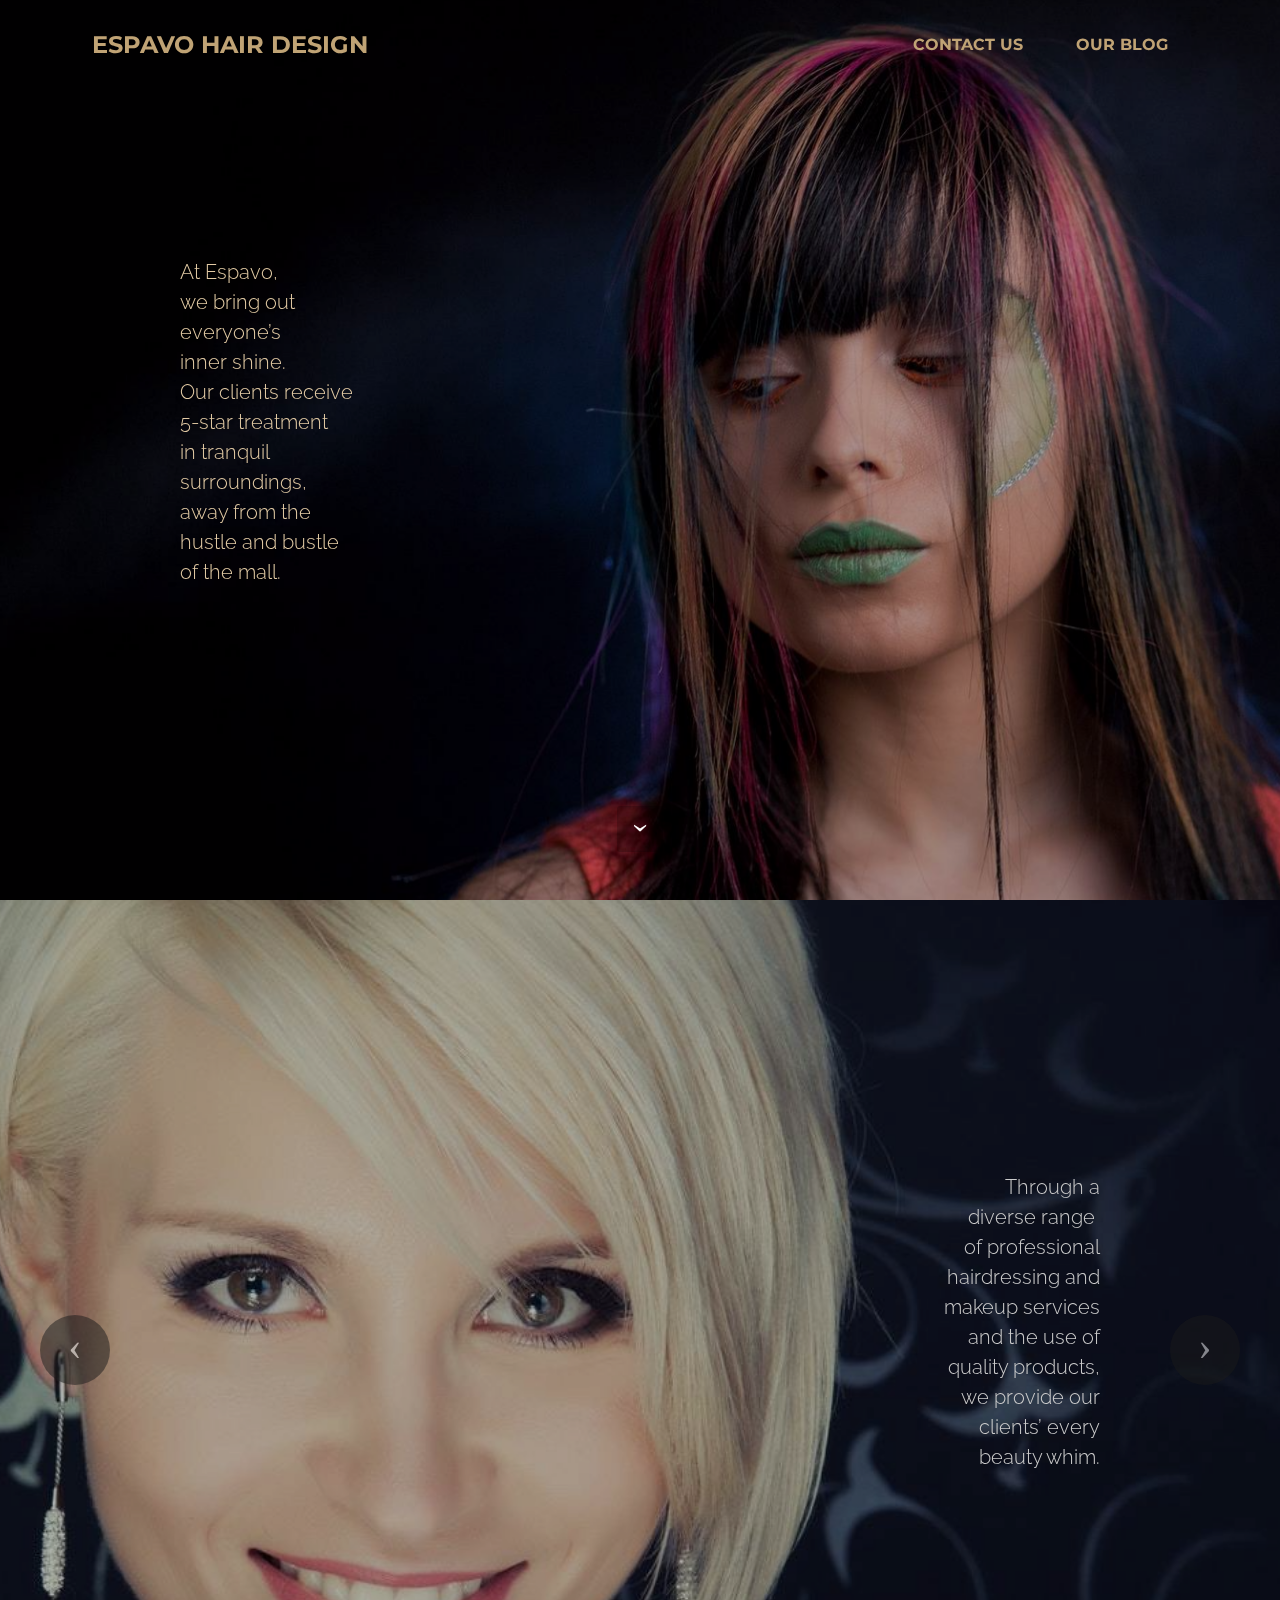
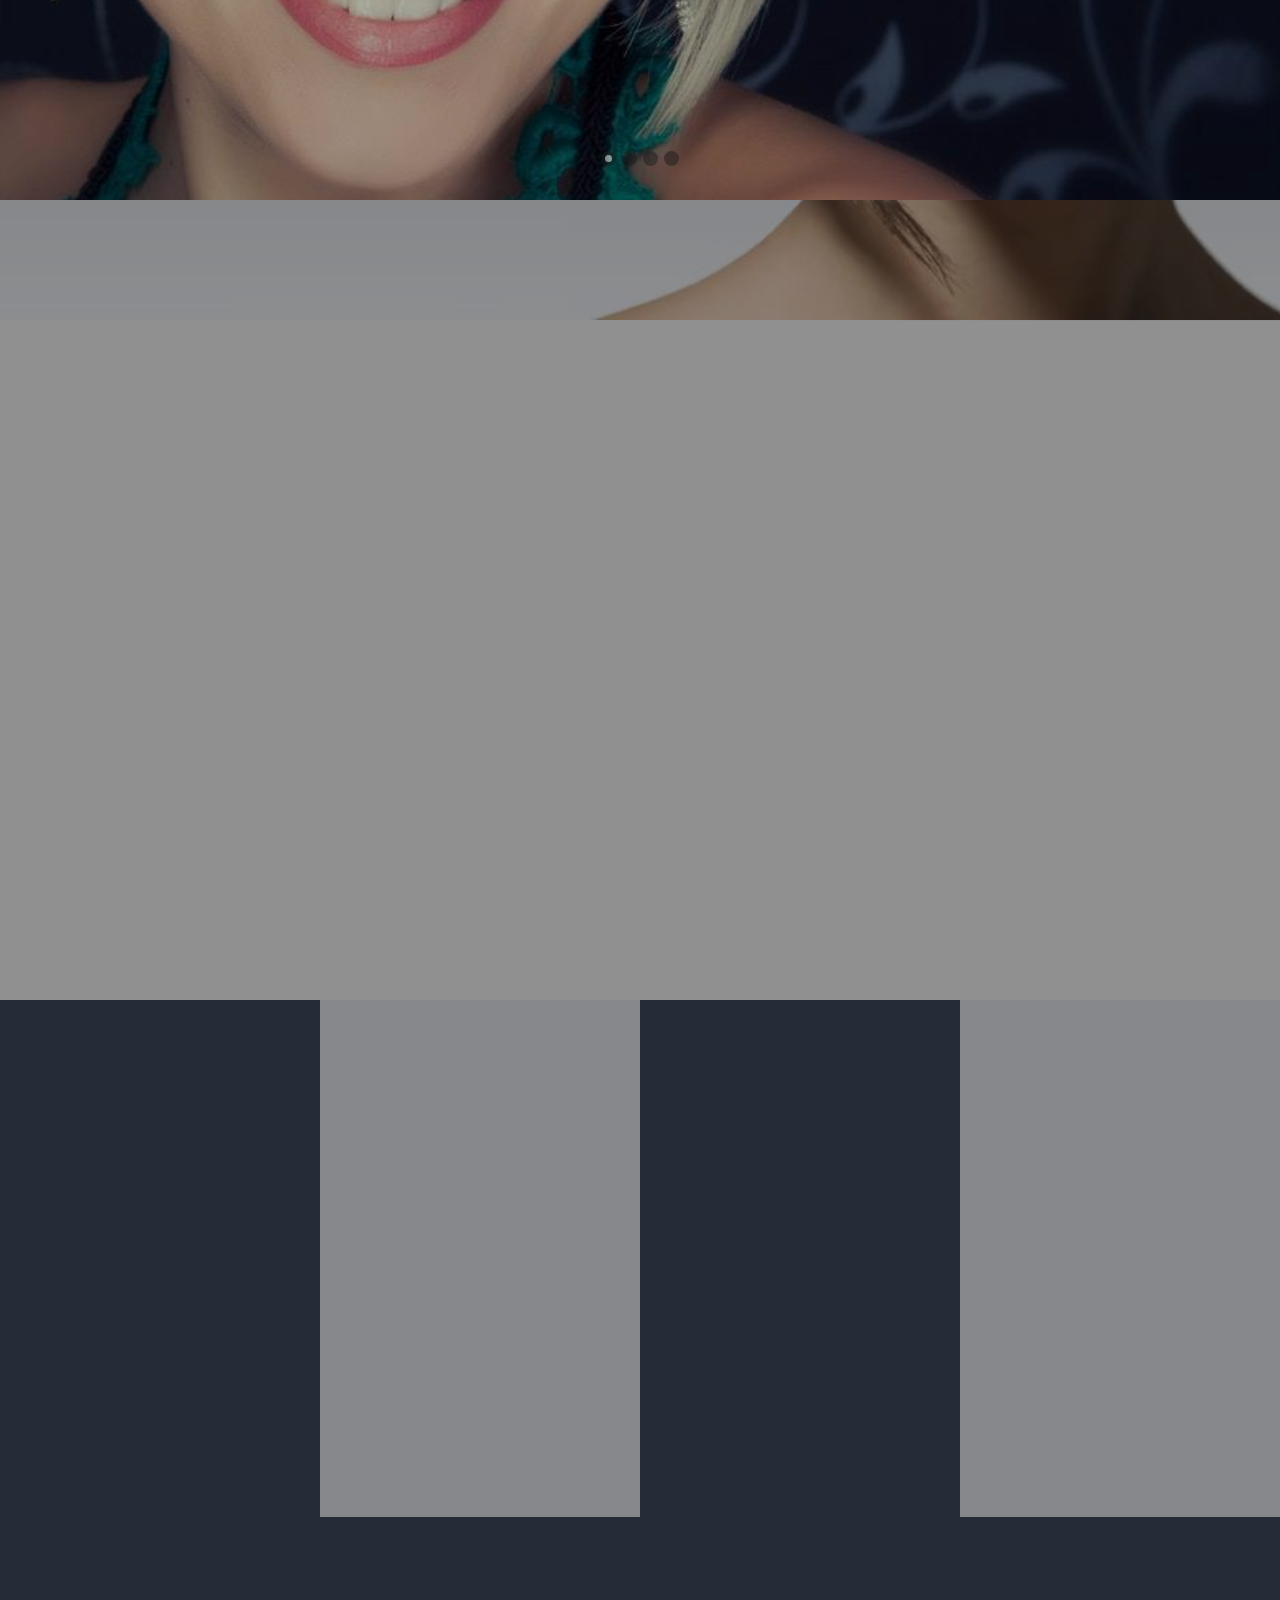
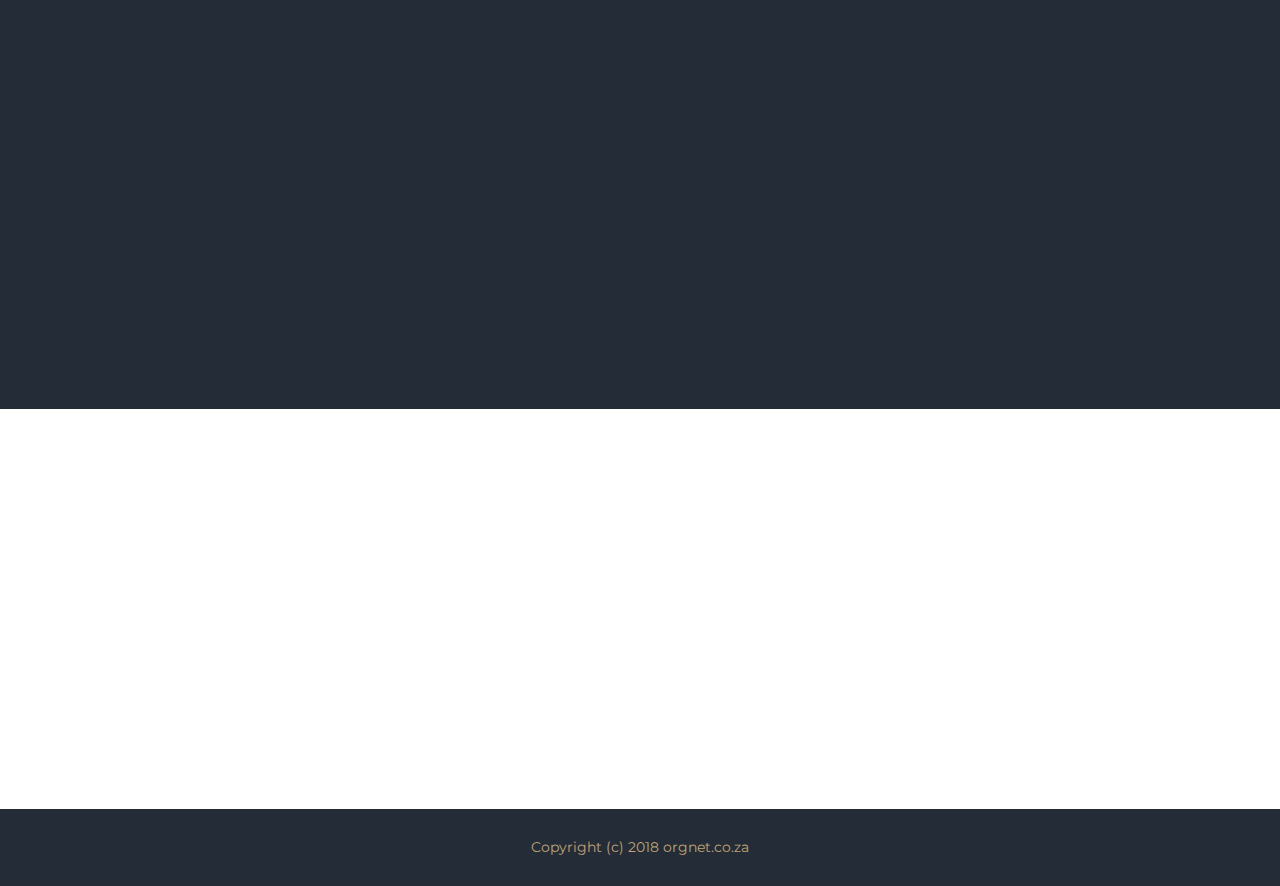
==== index.html @ f6b95475 "create github pages" ====
<!DOCTYPE html>
<html >
<head>
  <!-- Site made with Mobirise Website Builder v4.6.2, https://mobirise.com -->
  <meta charset="UTF-8">
  <meta http-equiv="X-UA-Compatible" content="IE=edge">
  <meta name="generator" content="Mobirise v4.6.2, mobirise.com">
  <meta name="viewport" content="width=device-width, initial-scale=1, minimum-scale=1">
  <link rel="shortcut icon" href="assets/images/espavo-flower-249x128.jpg" type="image/x-icon">
  <meta name="description" content="">
  <title>Espavo</title>
  <link rel="stylesheet" href="assets/et-line-font-plugin/style.css">
  <link rel="stylesheet" href="https://fonts.googleapis.com/css?family=Montserrat:400,700">
  <link rel="stylesheet" href="https://fonts.googleapis.com/css?family=Raleway:100,100i,200,200i,300,300i,400,400i,500,500i,600,600i,700,700i,800,800i,900,900i">
  <link rel="stylesheet" href="https://fonts.googleapis.com/css?family=Lora:400,700,400italic,700italic&subset=latin">
  <link rel="stylesheet" href="assets/bootstrap-material-design-font/css/material.css">
  <link rel="stylesheet" href="assets/tether/tether.min.css">
  <link rel="stylesheet" href="assets/soundcloud-plugin/style.css">
  <link rel="stylesheet" href="assets/bootstrap/css/bootstrap.min.css">
  <link rel="stylesheet" href="assets/animate.css/animate.min.css">
  <link rel="stylesheet" href="assets/dropdown/css/style.css">
  <link rel="stylesheet" href="assets/socicon/css/styles.css">
  <link rel="stylesheet" href="assets/theme/css/style.css">
  <link rel="stylesheet" href="assets/mobirise/css/mbr-additional.css" type="text/css">
  
  
  
</head>
<body>
  <section id="menu-1" data-rv-view="175">

    <nav class="navbar navbar-dropdown transparent navbar-fixed-top bg-color">
        <div class="container">

            <div class="mbr-table">
                <div class="mbr-table-cell">

                    <div class="navbar-brand">
                        
                        <a class="navbar-caption text-primary" href="https://mobirise.com">&nbsp;ESPAVO HAIR DESIGN</a>
                    </div>

                </div>
                <div class="mbr-table-cell">

                    <button class="navbar-toggler pull-xs-right hidden-md-up" type="button" data-toggle="collapse" data-target="#exCollapsingNavbar">
                        <div class="hamburger-icon"></div>
                    </button>

                    <ul class="nav-dropdown collapse pull-xs-right nav navbar-nav navbar-toggleable-sm" id="exCollapsingNavbar"><li class="nav-item"><a class="nav-link link" href="index.html#features7-d">CONTACT US</a></li><li class="nav-item"><a class="nav-link link" href="index.html#features7-d">OUR BLOG</a></li></ul>
                    <button hidden="" class="navbar-toggler navbar-close" type="button" data-toggle="collapse" data-target="#exCollapsingNavbar">
                        <div class="close-icon"></div>
                    </button>

                </div>
            </div>

        </div>
    </nav>

</section>

<section class="engine"><a href="https://mobirise.ws/h">make free website</a></section><section class="mbr-section mbr-section-hero mbr-section-full mbr-section-with-arrow mbr-parallax-background mbr-after-navbar" id="header1-2" data-rv-view="177" style="background-image: url(assets/images/color-2867144-1924-1920x1280.jpg);">

    <div class="mbr-overlay" style="opacity: 0.3; background-color: rgb(0, 0, 0);"></div>

    <div class="mbr-table-cell">

        <div class="container">
            <div class="row">
                <div class="mbr-section col-md-10 col-md-offset-1 text-xs-center">

                    
                    <p class="mbr-section-lead lead"><br>At Espavo, <br>we bring out <br>everyone’s <br>inner shine. <br>Our clients receive <br>5-star treatment <br>in tranquil <br>surroundings, <br>away from the <br>hustle and bustle <br>of the mall.<br><br></p>
                    
                </div>
            </div>
        </div>
    </div>

    <div class="mbr-arrow mbr-arrow-floating" aria-hidden="true"><a href="#slider3-3"><i class="mbr-arrow-icon"></i></a></div>

</section>

<section class="mbr-slider mbr-section mbr-section__container carousel slide mbr-section-nopadding" data-ride="carousel" data-keyboard="false" data-wrap="true" data-pause="false" data-interval="5000" id="slider3-3" data-rv-view="180">
    <div>
        <div>
            <div>
                <ol class="carousel-indicators">
                    <li data-app-prevent-settings="" data-target="#slider3-3" class="active" data-slide-to="0"></li><li data-app-prevent-settings="" data-target="#slider3-3" data-slide-to="1"></li><li data-app-prevent-settings="" data-target="#slider3-3" data-slide-to="2"></li><li data-app-prevent-settings="" data-target="#slider3-3" data-slide-to="3"></li>
                </ol>
                <div class="carousel-inner" role="listbox">
                    <div class="mbr-section mbr-section-hero carousel-item dark center mbr-section-full active" data-bg-video-slide="false" style="background-image: url(assets/images/pexels-photo-301291-1280x720.jpg);">
                        <div class="mbr-table-cell">
                            <div class="mbr-overlay" style="opacity: 0.3; background-color: rgb(0, 0, 0);"></div>
                            <div class="container-slide container">
                                
                                <div class="row">
                                    <div class="col-md-8 col-md-offset-3 text-xs-right">
                                        
                                        <p class="mbr-section-lead lead">Through a <br>diverse range&nbsp;<br>of professional<br> hairdressing and <br>makeup services <br>and the use of <br>quality products, <br>we provide our <br>clients’ every <br>beauty whim.</p>

                                        
                                    </div>
                                </div>
                            </div>
                        </div>
                    </div><div class="mbr-section mbr-section-hero carousel-item dark center mbr-section-full" data-bg-video-slide="false" style="background-image: url(assets/images/hair-2885839-1920-1920x1280.jpg);">
                        <div class="mbr-table-cell">
                            <div class="mbr-overlay" style="opacity: 0.3;"></div>
                            <div class="container-slide container">
                                
                                <div class="row">
                                    <div class="col-md-8 col-md-offset-1">
                                        
                                        

                                        
                                    </div>
                                </div>
                            </div>
                        </div>
                    </div><div class="mbr-section mbr-section-hero carousel-item dark center mbr-section-full" data-bg-video-slide="false" style="background-image: url(assets/images/pexels-photo-459947-1280x853.jpg);">
                        <div class="mbr-table-cell">
                            <div class="mbr-overlay" style="opacity: 0.3;"></div>
                            <div class="container-slide container">
                                
                                <div class="row">
                                    <div class="col-md-8 col-md-offset-1">
                                        
                                        

                                        
                                    </div>
                                </div>
                            </div>
                        </div>
                    </div><div class="mbr-section mbr-section-hero carousel-item dark center mbr-section-full" data-bg-video-slide="false" style="background-image: url(assets/images/pexels-photo-397219-1280x853.jpg);">
                        <div class="mbr-table-cell">
                            <div class="mbr-overlay" style="opacity: 0.2;"></div>
                            <div class="container-slide container">
                                
                                <div class="row">
                                    <div class="col-md-8 col-md-offset-1">
                                        
                                        

                                        
                                    </div>
                                </div>
                            </div>
                        </div>
                    </div>
                </div>

                <a data-app-prevent-settings="" class="left carousel-control" role="button" data-slide="prev" href="#slider3-3">
                    <span class="icon-prev" aria-hidden="true"></span>
                    <span class="sr-only">Previous</span>
                </a>
                <a data-app-prevent-settings="" class="right carousel-control" role="button" data-slide="next" href="#slider3-3">
                    <span class="icon-next" aria-hidden="true"></span>
                    <span class="sr-only">Next</span>
                </a>
            </div>
        </div>
    </div>
</section>

<section class="mbr-section mbr-parallax-background" id="testimonials3-5" data-rv-view="195" style="background-image: url(assets/images/espavo-banner-1400x600.jpg); padding-top: 40px; padding-bottom: 40px;">

    <div class="mbr-overlay" style="opacity: 0.5; background-color: rgb(34, 34, 34);">
    </div>

        <div class="mbr-section mbr-section__container mbr-section__container--middle">
            <div class="container">
                <div class="row">
                    <div class="col-xs-12 text-xs-center">
                        <h3 class="mbr-section-title display-2">WHAT OUR CLIENTS SAY ABOUT US</h3>
                        
                    </div>
                </div>
            </div>
        </div>


    <div class="mbr-testimonials mbr-section mbr-section-nopadding">
        <div class="container">
            <div class="row">

                <div class="col-xs-12 col-lg-4">

                    <div class="mbr-testimonial card">
                        <div class="card-block"><p>“Imagine sitting outside in a lush garden setting while having your colour done and sipping on a delicious cappuccino... That's what real pampering feels like at Espavo Hair Design. It's almost an added bonus that you leave there feeling like a movie star too! After being in the beautiful, tranquil salon for only 5 minutes I was already looking forward to my next visit. Wishing the talented Espavo team much happiness and continued success in their new home.”</p></div>
                        <div class="mbr-author card-footer">
                            
                            <div class="mbr-author-name">Vivienne Bezuidenhout</div>
                            
                        </div>
                    </div>
                </div><div class="col-xs-12 col-lg-4">

                    <div class="mbr-testimonial card">
                        <div class="card-block"><p>“Honestly the best experience I've ever had. No other hair dressers or salon can compare to the pure luxury, professionalism and friendliness of Espavo. Martin is simply a cut above the rest. You have to experience it for yourself to understand and believe me. From the moment you walk in till you leave, from the personal care, to professional advice and drinks and snacks and not to mention the absolutely stunning setting and garden. My child even felt at home. Thank you to all the staff and Martin for my experience and making me feel gorgeous.”</p></div>
                        <div class="mbr-author card-footer">
                            
                            <div class="mbr-author-name">Jeanie e Hertz&nbsp;</div>
                            
                        </div>
                    </div>
                </div><div class="col-xs-12 col-lg-4">

                    <div class="mbr-testimonial card">
                        <div class="card-block"><p>“OMG!!!!! What an awesome experience! Not only did I get an awesome hair makeover but the wonderful cleansing treatment area is just so amazing! The soft music, the wonderful head and neck massage, the serenity of the circular space...Espavo, really outdid themselves!”</p></div>
                        <div class="mbr-author card-footer">
                            
                            <div class="mbr-author-name">Angela Alcamo Marshall</div>
                            
                        </div>
                    </div>
                </div>

            </div>

        </div>

    </div>

</section>

<section class="mbr-cards mbr-section mbr-section-nopadding" id="features1-s" data-rv-view="214" style="background-color: rgb(135, 136, 139);">

        

    <div class="mbr-cards-row row striped">

        <div class="mbr-cards-col col-xs-12 col-lg-3" style="padding-top: 80px; padding-bottom: 80px;">
            <div class="container">
                <div class="card cart-block">
                    <div class="card-img"><img src="assets/images/no-contact-256x258.png" class="card-img-top"></div>
                    <div class="card-block">
                        
                        <h5 class="card-subtitle"><strong>Martin</strong></h5>
                        
                        <div class="card-btn"><a href="https://app.acuityscheduling.com/schedule.php?owner=15064451&calendarID=1869185" class="btn btn-primary" target="_blank">BOOK NOW</a> </div>
                    </div>
                </div>
            </div>
        </div>
        <div class="mbr-cards-col col-xs-12 col-lg-3" style="padding-top: 80px; padding-bottom: 80px;">
            <div class="container">
                <div class="card cart-block">
                    <div class="card-img"><img src="assets/images/no-contact-256x258.png" class="card-img-top"></div>
                    <div class="card-block">
                        
                        <h5 class="card-subtitle"><strong>Verna</strong></h5>
                        
                        <div class="card-btn"><a href="https://app.acuityscheduling.com/schedule.php?owner=15064451&calendarID=1883331" class="btn btn-black" target="_blank">BOOK NOW</a></div>
                    </div>
                </div>
            </div>
        </div>
        <div class="mbr-cards-col col-xs-12 col-lg-3" style="padding-top: 80px; padding-bottom: 80px;">
            <div class="container">
                <div class="card cart-block">
                    <div class="card-img"><img src="assets/images/no-contact-256x258.png" class="card-img-top"></div>
                    <div class="card-block">
                        
                        <h5 class="card-subtitle"><strong>Lisa</strong></h5>
                        
                        <div class="card-btn"><a href="https://mobirise.com" class="btn btn-primary">BOOK NOW</a></div>
                    </div>
                </div>
            </div>
        </div>
        <div class="mbr-cards-col col-xs-12 col-lg-3" style="padding-top: 80px; padding-bottom: 80px;">
            <div class="container">
                <div class="card cart-block">
                    <div class="card-img"><img src="assets/images/no-contact-256x258.png" class="card-img-top"></div>
                    <div class="card-block">
                        
                        <h5 class="card-subtitle"><strong>Rene</strong></h5>
                        
                        <div class="card-btn"><a href="https://mobirise.com" class="btn btn-black">BOOK NOW</a></div>
                    </div>
                </div>
            </div>
        </div>
        
        
    </div>
</section>

<section class="mbr-section mbr-section-md-padding" id="social-buttons3-4" data-rv-view="205" style="background-color: rgb(36, 45, 55); padding-top: 60px; padding-bottom: 30px;">
    
    <div class="container">
        <div class="row">
            <div class="col-md-8 col-md-offset-2 text-xs-center">
                <h3 class="mbr-section-title display-2">SHARE OUR PAGE ON SOCIAL MEDIA</h3>
                <div>

                  <div class="mbr-social-likes" data-counters="false">
                    <span class="btn btn-social facebook" title="Share link on Facebook">
                        <i class="socicon socicon-facebook"></i>
                    </span>
                    <span class="btn btn-social twitter" title="Share link on Twitter">
                        <i class="socicon socicon-twitter"></i>
                    </span>
                    <span class="btn btn-social plusone" title="Share link on Google+">
                        <i class="socicon socicon-googleplus"></i>
                    </span>
                    
                    
                  </div>

                </div>
            </div>
        </div>
    </div>
</section>

<section class="mbr-cards mbr-section mbr-section-nopadding" id="features7-d" data-rv-view="207" style="background-color: rgb(36, 45, 55);">

    

    <div class="mbr-cards-row row">
        <div class="mbr-cards-col col-xs-12 col-lg-3" style="padding-top: 40px; padding-bottom: 80px;">
            <div class="container">
                <div class="card cart-block">
                    <div class="card-img iconbox"><span class="etl-icon icon-map mbr-iconfont mbr-iconfont-features7" style="color: rgb(255, 255, 255);"></span></div>
                    <div class="card-block">
                        
                        
                        <p class="card-text"><a href="https://goo.gl/maps/ZDWsp2e6khM2" class="text-primary">128 Hole-In-One Ave</a>, Ruimsig, Roodepoort, 1724</p>
                        
                    </div>
                </div>
            </div>
        </div>
        <div class="mbr-cards-col col-xs-12 col-lg-3" style="padding-top: 40px; padding-bottom: 80px;">
            <div class="container">
                <div class="card cart-block">
                    <div class="card-img iconbox"><span class="etl-icon icon-envelope mbr-iconfont mbr-iconfont-features7" style="color: rgb(255, 255, 255);"></span></div>
                    <div class="card-block">
                        
                        
                        <p class="card-text">Email: <a href="mailto:info@espavohairdesign.com" class="text-primary">info@espavohairdesign.com</a>
<br></p>
                        
                    </div>
                </div>
          </div>
        </div>
        <div class="mbr-cards-col col-xs-12 col-lg-3" style="padding-top: 40px; padding-bottom: 80px;">
            <div class="container">
                <div class="card cart-block">
                    <div class="card-img iconbox"><span class="etl-icon icon-phone mbr-iconfont mbr-iconfont-features7" style="color: rgb(255, 255, 255);"></span></div>
                    <div class="card-block">
                        
                        
                        <p class="card-text">Call:&nbsp;<a href="tel:+2710 597 6689" class="text-primary">010 597 6689</a></p>
                        
                    </div>
                </div>
            </div>
        </div>
        <div class="mbr-cards-col col-xs-12 col-lg-3" style="padding-top: 40px; padding-bottom: 80px;">
            <div class="container">
                <div class="card cart-block">
                    <div class="card-img iconbox"><span class="etl-icon icon-global mbr-iconfont mbr-iconfont-features7" style="color: rgb(255, 255, 255);"></span></div>
                    <div class="card-block">
                        
                        
                        <p class="card-text">Social:&nbsp;<a href="https://www.facebook.com/pg/EspavoHairDesign/" class="text-primary">Facebook</a></p>
                        
                    </div>
                </div>
            </div>
        </div>
        
        
    </div>
</section>

<section class="mbr-section mbr-section-nopadding" id="map1-7" data-rv-view="210">
    <div class="mbr-map"><iframe frameborder="0" style="border:0" src="https://www.google.com/maps/embed/v1/place?key=AIzaSyA0Dx_boXQiwvdz8sJHoYeZNVTdoWONYkU&amp;q=place_id:ChIJMRgI9pKelR4RMrJ093GCJ_g" allowfullscreen=""></iframe></div>
</section>

<footer class="mbr-small-footer mbr-section mbr-section-nopadding" id="footer1-9" data-rv-view="212" style="background-color: rgb(36, 45, 55); padding-top: 1.75rem; padding-bottom: 1.75rem;">
    
    <div class="container text-xs-center">
        <p>Copyright (c) 2018 orgnet.co.za</p>
    </div>
</footer>


  <script src="assets/web/assets/jquery/jquery.min.js"></script>
  <script src="assets/tether/tether.min.js"></script>
  <script src="assets/bootstrap/js/bootstrap.min.js"></script>
  <script src="assets/dropdown/js/script.min.js"></script>
  <script src="assets/touch-swipe/jquery.touch-swipe.min.js"></script>
  <script src="assets/smooth-scroll/smooth-scroll.js"></script>
  <script src="assets/viewport-checker/jquery.viewportchecker.js"></script>
  <script src="assets/jarallax/jarallax.js"></script>
  <script src="assets/bootstrap-carousel-swipe/bootstrap-carousel-swipe.js"></script>
  <script src="assets/social-likes/social-likes.js"></script>
  <script src="assets/theme/js/script.js"></script>
  
  <!-- Calendly badge widget begin -->
<link href="https://assets.calendly.com/assets/external/widget.css" rel="stylesheet">
<script src="https://assets.calendly.com/assets/external/widget.js" type="text/javascript"></script>
<script type="text/javascript">Calendly.initBadgeWidget({url: 'https://calendly.com/espavo_01', text: 'BOOK ONLINE', color: '#ffffff', });</script>
<!-- Calendly badge widget end -->
  <input name="animation" type="hidden">
   <div id="scrollToTop" class="scrollToTop mbr-arrow-up"><a style="text-align: center;"><i class="mbr-arrow-up-icon"></i></a></div>
  </body>
</html>
---- assets/et-line-font-plugin/style.css ----
@font-face {
	font-family: 'et-line';
	src:url('fonts/et-line.eot');
	src:url('fonts/et-line.eot?#iefix') format('embedded-opentype'),
		url('fonts/et-line.woff') format('woff'),
		url('fonts/et-line.ttf') format('truetype'),
		url('fonts/et-line.svg#et-line') format('svg');
	font-weight: normal;
	font-style: normal;
}

/* Use the following CSS code if you want to use data attributes for inserting your icons */
.etl-icon, [data-icon]:before {
	font-family: 'et-line';
	content: attr(data-icon);
	speak: none;
	font-weight: normal;
	font-variant: normal;
	text-transform: none;
	line-height: 1;
	-webkit-font-smoothing: antialiased;
	-moz-osx-font-smoothing: grayscale;
	display:inline-block;
}

/* Use the following CSS code if you want to have a class per icon */
/*
Instead of a list of all class selectors,
you can use the generic selector below, but it's slower:
[class*="icon-"] {
*/
.icon-mobile, .icon-laptop, .icon-desktop, .icon-tablet, .icon-phone, .icon-document, .icon-documents, .icon-search, .icon-clipboard, .icon-newspaper, .icon-notebook, .icon-book-open, .icon-browser, .icon-calendar, .icon-presentation, .icon-picture, .icon-pictures, .icon-video, .icon-camera, .icon-printer, .icon-toolbox, .icon-briefcase, .icon-wallet, .icon-gift, .icon-bargraph, .icon-grid, .icon-expand, .icon-focus, .icon-edit, .icon-adjustments, .icon-ribbon, .icon-hourglass, .icon-lock, .icon-megaphone, .icon-shield, .icon-trophy, .icon-flag, .icon-map, .icon-puzzle, .icon-basket, .icon-envelope, .icon-streetsign, .icon-telescope, .icon-gears, .icon-key, .icon-paperclip, .icon-attachment, .icon-pricetags, .icon-lightbulb, .icon-layers, .icon-pencil, .icon-tools, .icon-tools-2, .icon-scissors, .icon-paintbrush, .icon-magnifying-glass, .icon-circle-compass, .icon-linegraph, .icon-mic, .icon-strategy, .icon-beaker, .icon-caution, .icon-recycle, .icon-anchor, .icon-profile-male, .icon-profile-female, .icon-bike, .icon-wine, .icon-hotairballoon, .icon-globe, .icon-genius, .icon-map-pin, .icon-dial, .icon-chat, .icon-heart, .icon-cloud, .icon-upload, .icon-download, .icon-target, .icon-hazardous, .icon-piechart, .icon-speedometer, .icon-global, .icon-compass, .icon-lifesaver, .icon-clock, .icon-aperture, .icon-quote, .icon-scope, .icon-alarmclock, .icon-refresh, .icon-happy, .icon-sad, .icon-facebook, .icon-twitter, .icon-googleplus, .icon-rss, .icon-tumblr, .icon-linkedin, .icon-dribbble {
	font-family: 'et-line';
	speak: none;
	font-style: normal;
	font-weight: normal;
	font-variant: normal;
	text-transform: none;
	line-height: 1;
	-webkit-font-smoothing: antialiased;
	-moz-osx-font-smoothing: grayscale;
	display:inline-block;
}
.icon-mobile:before {
	content: "\e000";
}
.icon-laptop:before {
	content: "\e001";
}
.icon-desktop:before {
	content: "\e002";
}
.icon-tablet:before {
	content: "\e003";
}
.icon-phone:before {
	content: "\e004";
}
.icon-document:before {
	content: "\e005";
}
.icon-documents:before {
	content: "\e006";
}
.icon-search:before {
	content: "\e007";
}
.icon-clipboard:before {
	content: "\e008";
}
.icon-newspaper:before {
	content: "\e009";
}
.icon-notebook:before {
	content: "\e00a";
}
.icon-book-open:before {
	content: "\e00b";
}
.icon-browser:before {
	content: "\e00c";
}
.icon-calendar:before {
	content: "\e00d";
}
.icon-presentation:before {
	content: "\e00e";
}
.icon-picture:before {
	content: "\e00f";
}
.icon-pictures:before {
	content: "\e010";
}
.icon-video:before {
	content: "\e011";
}
.icon-camera:before {
	content: "\e012";
}
.icon-printer:before {
	content: "\e013";
}
.icon-toolbox:before {
	content: "\e014";
}
.icon-briefcase:before {
	content: "\e015";
}
.icon-wallet:before {
	content: "\e016";
}
.icon-gift:before {
	content: "\e017";
}
.icon-bargraph:before {
	content: "\e018";
}
.icon-grid:before {
	content: "\e019";
}
.icon-expand:before {
	content: "\e01a";
}
.icon-focus:before {
	content: "\e01b";
}
.icon-edit:before {
	content: "\e01c";
}
.icon-adjustments:before {
	content: "\e01d";
}
.icon-ribbon:before {
	content: "\e01e";
}
.icon-hourglass:before {
	content: "\e01f";
}
.icon-lock:before {
	content: "\e020";
}
.icon-megaphone:before {
	content: "\e021";
}
.icon-shield:before {
	content: "\e022";
}
.icon-trophy:before {
	content: "\e023";
}
.icon-flag:before {
	content: "\e024";
}
.icon-map:before {
	content: "\e025";
}
.icon-puzzle:before {
	content: "\e026";
}
.icon-basket:before {
	content: "\e027";
}
.icon-envelope:before {
	content: "\e028";
}
.icon-streetsign:before {
	content: "\e029";
}
.icon-telescope:before {
	content: "\e02a";
}
.icon-gears:before {
	content: "\e02b";
}
.icon-key:before {
	content: "\e02c";
}
.icon-paperclip:before {
	content: "\e02d";
}
.icon-attachment:before {
	content: "\e02e";
}
.icon-pricetags:before {
	content: "\e02f";
}
.icon-lightbulb:before {
	content: "\e030";
}
.icon-layers:before {
	content: "\e031";
}
.icon-pencil:before {
	content: "\e032";
}
.icon-tools:before {
	content: "\e033";
}
.icon-tools-2:before {
	content: "\e034";
}
.icon-scissors:before {
	content: "\e035";
}
.icon-paintbrush:before {
	content: "\e036";
}
.icon-magnifying-glass:before {
	content: "\e037";
}
.icon-circle-compass:before {
	content: "\e038";
}
.icon-linegraph:before {
	content: "\e039";
}
.icon-mic:before {
	content: "\e03a";
}
.icon-strategy:before {
	content: "\e03b";
}
.icon-beaker:before {
	content: "\e03c";
}
.icon-caution:before {
	content: "\e03d";
}
.icon-recycle:before {
	content: "\e03e";
}
.icon-anchor:before {
	content: "\e03f";
}
.icon-profile-male:before {
	content: "\e040";
}
.icon-profile-female:before {
	content: "\e041";
}
.icon-bike:before {
	content: "\e042";
}
.icon-wine:before {
	content: "\e043";
}
.icon-hotairballoon:before {
	content: "\e044";
}
.icon-globe:before {
	content: "\e045";
}
.icon-genius:before {
	content: "\e046";
}
.icon-map-pin:before {
	content: "\e047";
}
.icon-dial:before {
	content: "\e048";
}
.icon-chat:before {
	content: "\e049";
}
.icon-heart:before {
	content: "\e04a";
}
.icon-cloud:before {
	content: "\e04b";
}
.icon-upload:before {
	content: "\e04c";
}
.icon-download:before {
	content: "\e04d";
}
.icon-target:before {
	content: "\e04e";
}
.icon-hazardous:before {
	content: "\e04f";
}
.icon-piechart:before {
	content: "\e050";
}
.icon-speedometer:before {
	content: "\e051";
}
.icon-global:before {
	content: "\e052";
}
.icon-compass:before {
	content: "\e053";
}
.icon-lifesaver:before {
	content: "\e054";
}
.icon-clock:before {
	content: "\e055";
}
.icon-aperture:before {
	content: "\e056";
}
.icon-quote:before {
	content: "\e057";
}
.icon-scope:before {
	content: "\e058";
}
.icon-alarmclock:before {
	content: "\e059";
}
.icon-refresh:before {
	content: "\e05a";
}
.icon-happy:before {
	content: "\e05b";
}
.icon-sad:before {
	content: "\e05c";
}
.icon-facebook:before {
	content: "\e05d";
}
.icon-twitter:before {
	content: "\e05e";
}
.icon-googleplus:before {
	content: "\e05f";
}
.icon-rss:before {
	content: "\e060";
}
.icon-tumblr:before {
	content: "\e061";
}
.icon-linkedin:before {
	content: "\e062";
}
.icon-dribbble:before {
	content: "\e063";
}
---- assets/bootstrap-material-design-font/css/material.css ----
@font-face {
  font-family: 'Material-Design-Icons';
  src: url('../fonts/Material-Design-Icons.eot?3ocs8m');
  src: url('../fonts/Material-Design-Icons.eot?#iefix3ocs8m') format('embedded-opentype'), url('../fonts/Material-Design-Icons.woff?3ocs8m') format('woff'), url('../fonts/Material-Design-Icons.ttf?3ocs8m') format('truetype'), url('../fonts/Material-Design-Icons.svg?3ocs8m#Material-Design-Icons') format('svg');
  font-weight: normal;
  font-style: normal;
}
[class^="mdi-"],
[class*="mdi-"] {
  speak: none;
  display: inline-block;
  font-style: normal;
  font-variant:normal;
  font-weight:normal;
  /*font-size:24px;*/
  line-height:1;
  font-family:'Material-Design-Icons' !important;
  text-rendering: auto;
  
  -webkit-font-smoothing: antialiased;
  -moz-osx-font-smoothing: grayscale;
  -webkit-transform: translate(0, 0);
      -ms-transform: translate(0, 0);
          transform: translate(0, 0);
}
[class^="mdi-"]:before,
[class*="mdi-"]:before {
  display: inline-block;
  speak: none;
  text-decoration: inherit;
}
[class^="mdi-"].pull-left,
[class*="mdi-"].pull-left {
  margin-right: .3em;
}
[class^="mdi-"].pull-right,
[class*="mdi-"].pull-right {
  margin-left: .3em;
}
[class^="mdi-"].mdi-lg:before,
[class*="mdi-"].mdi-lg:before,
[class^="mdi-"].mdi-lg:after,
[class*="mdi-"].mdi-lg:after {
  font-size: 1.33333333em;
  line-height: 0.75em;
  vertical-align: -15%;
}
[class^="mdi-"].mdi-2x:before,
[class*="mdi-"].mdi-2x:before,
[class^="mdi-"].mdi-2x:after,
[class*="mdi-"].mdi-2x:after {
  font-size: 2em;
}
[class^="mdi-"].mdi-3x:before,
[class*="mdi-"].mdi-3x:before,
[class^="mdi-"].mdi-3x:after,
[class*="mdi-"].mdi-3x:after {
  font-size: 3em;
}
[class^="mdi-"].mdi-4x:before,
[class*="mdi-"].mdi-4x:before,
[class^="mdi-"].mdi-4x:after,
[class*="mdi-"].mdi-4x:after {
  font-size: 4em;
}
[class^="mdi-"].mdi-5x:before,
[class*="mdi-"].mdi-5x:before,
[class^="mdi-"].mdi-5x:after,
[class*="mdi-"].mdi-5x:after {
  font-size: 5em;
}
[class^="mdi-device-signal-cellular-"]:after,
[class^="mdi-device-battery-"]:after,
[class^="mdi-device-battery-charging-"]:after,
[class^="mdi-device-signal-cellular-connected-no-internet-"]:after,
[class^="mdi-device-signal-wifi-"]:after,
[class^="mdi-device-signal-wifi-statusbar-not-connected"]:after,
.mdi-device-network-wifi:after {
  opacity: .3;
  position: absolute;
  left: 0;
  top: 0;
  z-index: 1;
  display: inline-block;
  speak: none;
  text-decoration: inherit;
}
[class^="mdi-device-signal-cellular-"]:after {
  content: "\e758";
}
[class^="mdi-device-battery-"]:after {
  content: "\e735";
}
[class^="mdi-device-battery-charging-"]:after {
  content: "\e733";
}
[class^="mdi-device-signal-cellular-connected-no-internet-"]:after {
  content: "\e75d";
}
[class^="mdi-device-signal-wifi-"]:after,
.mdi-device-network-wifi:after {
  content: "\e765";
}
[class^="mdi-device-signal-wifi-statusbasr-not-connected"]:after {
  content: "\e8f7";
}
.mdi-device-signal-cellular-off:after,
.mdi-device-signal-cellular-null:after,
.mdi-device-signal-cellular-no-sim:after,
.mdi-device-signal-wifi-off:after,
.mdi-device-signal-wifi-4-bar:after,
.mdi-device-signal-cellular-4-bar:after,
.mdi-device-battery-alert:after,
.mdi-device-signal-cellular-connected-no-internet-4-bar:after,
.mdi-device-battery-std:after,
.mdi-device-battery-full .mdi-device-battery-unknown:after {
  content: "";
}
.mdi-fw {
  width: 1.28571429em;
  text-align: center;
}
.mdi-ul {
  padding-left: 0;
  margin-left: 2.14285714em;
  list-style-type: none;
}
.mdi-ul > li {
  position: relative;
}
.mdi-li {
  position: absolute;
  left: -2.14285714em;
  width: 2.14285714em;
  top: 0.14285714em;
  text-align: center;
}
.mdi-li.mdi-lg {
  left: -1.85714286em;
}
.mdi-border {
  padding: .2em .25em .15em;
  border: solid 0.08em #eeeeee;
  border-radius: .1em;
}
.mdi-spin {
  -webkit-animation: mdi-spin 2s infinite linear;
  animation: mdi-spin 2s infinite linear;
  -webkit-transform-origin: 50% 50%;
  -ms-transform-origin: 50% 50%;
      transform-origin: 50% 50%;
}
.mdi-pulse {
  -webkit-animation: mdi-spin 1s steps(8) infinite;
  animation: mdi-spin 1s steps(8) infinite;
  -webkit-transform-origin: 50% 50%;
  -ms-transform-origin: 50% 50%;
      transform-origin: 50% 50%;
}
@-webkit-keyframes mdi-spin {
  0% {
    -webkit-transform: rotate(0deg);
    transform: rotate(0deg);
  }
  100% {
    -webkit-transform: rotate(359deg);
    transform: rotate(359deg);
  }
}
@keyframes mdi-spin {
  0% {
    -webkit-transform: rotate(0deg);
    transform: rotate(0deg);
  }
  100% {
    -webkit-transform: rotate(359deg);
    transform: rotate(359deg);
  }
}
.mdi-rotate-90 {
  filter: progid:DXImageTransform.Microsoft.BasicImage(rotation=1);
  -webkit-transform: rotate(90deg);
  -ms-transform: rotate(90deg);
  transform: rotate(90deg);
}
.mdi-rotate-180 {
  filter: progid:DXImageTransform.Microsoft.BasicImage(rotation=2);
  -webkit-transform: rotate(180deg);
  -ms-transform: rotate(180deg);
  transform: rotate(180deg);
}
.mdi-rotate-270 {
  filter: progid:DXImageTransform.Microsoft.BasicImage(rotation=3);
  -webkit-transform: rotate(270deg);
  -ms-transform: rotate(270deg);
  transform: rotate(270deg);
}
.mdi-flip-horizontal {
  filter: progid:DXImageTransform.Microsoft.BasicImage(rotation=0, mirror=1);
  -webkit-transform: scale(-1, 1);
  -ms-transform: scale(-1, 1);
  transform: scale(-1, 1);
}
.mdi-flip-vertical {
  filter: progid:DXImageTransform.Microsoft.BasicImage(rotation=2, mirror=1);
  -webkit-transform: scale(1, -1);
  -ms-transform: scale(1, -1);
  transform: scale(1, -1);
}
:root .mdi-rotate-90,
:root .mdi-rotate-180,
:root .mdi-rotate-270,
:root .mdi-flip-horizontal,
:root .mdi-flip-vertical {
  -webkit-filter: none;
          filter: none;
}
.mdi-stack {
  position: relative;
  display: inline-block;
  width: 2em;
  height: 2em;
  line-height: 2em;
  vertical-align: middle;
}
.mdi-stack-1x,
.mdi-stack-2x {
  position: absolute;
  left: 0;
  width: 100%;
  text-align: center;
}
.mdi-stack-1x {
  line-height: inherit;
}
.mdi-stack-2x {
  font-size: 2em;
}
.mdi-inverse {
  color: #ffffff;
}
/* Start Icons */
.mdi-action-3d-rotation:before {
  content: "\e600";
}
.mdi-action-accessibility:before {
  content: "\e601";
}
.mdi-action-account-balance-wallet:before {
  content: "\e602";
}
.mdi-action-account-balance:before {
  content: "\e603";
}
.mdi-action-account-box:before {
  content: "\e604";
}
.mdi-action-account-child:before {
  content: "\e605";
}
.mdi-action-account-circle:before {
  content: "\e606";
}
.mdi-action-add-shopping-cart:before {
  content: "\e607";
}
.mdi-action-alarm-add:before {
  content: "\e608";
}
.mdi-action-alarm-off:before {
  content: "\e609";
}
.mdi-action-alarm-on:before {
  content: "\e60a";
}
.mdi-action-alarm:before {
  content: "\e60b";
}
.mdi-action-android:before {
  content: "\e60c";
}
.mdi-action-announcement:before {
  content: "\e60d";
}
.mdi-action-aspect-ratio:before {
  content: "\e60e";
}
.mdi-action-assessment:before {
  content: "\e60f";
}
.mdi-action-assignment-ind:before {
  content: "\e610";
}
.mdi-action-assignment-late:before {
  content: "\e611";
}
.mdi-action-assignment-return:before {
  content: "\e612";
}
.mdi-action-assignment-returned:before {
  content: "\e613";
}
.mdi-action-assignment-turned-in:before {
  content: "\e614";
}
.mdi-action-assignment:before {
  content: "\e615";
}
.mdi-action-autorenew:before {
  content: "\e616";
}
.mdi-action-backup:before {
  content: "\e617";
}
.mdi-action-book:before {
  content: "\e618";
}
.mdi-action-bookmark-outline:before {
  content: "\e619";
}
.mdi-action-bookmark:before {
  content: "\e61a";
}
.mdi-action-bug-report:before {
  content: "\e61b";
}
.mdi-action-cached:before {
  content: "\e61c";
}
.mdi-action-check-circle:before {
  content: "\e61d";
}
.mdi-action-class:before {
  content: "\e61e";
}
.mdi-action-credit-card:before {
  content: "\e61f";
}
.mdi-action-dashboard:before {
  content: "\e620";
}
.mdi-action-delete:before {
  content: "\e621";
}
.mdi-action-description:before {
  content: "\e622";
}
.mdi-action-dns:before {
  content: "\e623";
}
.mdi-action-done-all:before {
  content: "\e624";
}
.mdi-action-done:before {
  content: "\e625";
}
.mdi-action-event:before {
  content: "\e626";
}
.mdi-action-exit-to-app:before {
  content: "\e627";
}
.mdi-action-explore:before {
  content: "\e628";
}
.mdi-action-extension:before {
  content: "\e629";
}
.mdi-action-face-unlock:before {
  content: "\e62a";
}
.mdi-action-favorite-outline:before {
  content: "\e62b";
}
.mdi-action-favorite:before {
  content: "\e62c";
}
.mdi-action-find-in-page:before {
  content: "\e62d";
}
.mdi-action-find-replace:before {
  content: "\e62e";
}
.mdi-action-flip-to-back:before {
  content: "\e62f";
}
.mdi-action-flip-to-front:before {
  content: "\e630";
}
.mdi-action-get-app:before {
  content: "\e631";
}
.mdi-action-grade:before {
  content: "\e632";
}
.mdi-action-group-work:before {
  content: "\e633";
}
.mdi-action-help:before {
  content: "\e634";
}
.mdi-action-highlight-remove:before {
  content: "\e635";
}
.mdi-action-history:before {
  content: "\e636";
}
.mdi-action-home:before {
  content: "\e637";
}
.mdi-action-https:before {
  content: "\e638";
}
.mdi-action-info-outline:before {
  content: "\e639";
}
.mdi-action-info:before {
  content: "\e63a";
}
.mdi-action-input:before {
  content: "\e63b";
}
.mdi-action-invert-colors:before {
  content: "\e63c";
}
.mdi-action-label-outline:before {
  content: "\e63d";
}
.mdi-action-label:before {
  content: "\e63e";
}
.mdi-action-language:before {
  content: "\e63f";
}
.mdi-action-launch:before {
  content: "\e640";
}
.mdi-action-list:before {
  content: "\e641";
}
.mdi-action-lock-open:before {
  content: "\e642";
}
.mdi-action-lock-outline:before {
  content: "\e643";
}
.mdi-action-lock:before {
  content: "\e644";
}
.mdi-action-loyalty:before {
  content: "\e645";
}
.mdi-action-markunread-mailbox:before {
  content: "\e646";
}
.mdi-action-note-add:before {
  content: "\e647";
}
.mdi-action-open-in-browser:before {
  content: "\e648";
}
.mdi-action-open-in-new:before {
  content: "\e649";
}
.mdi-action-open-with:before {
  content: "\e64a";
}
.mdi-action-pageview:before {
  content: "\e64b";
}
.mdi-action-payment:before {
  content: "\e64c";
}
.mdi-action-perm-camera-mic:before {
  content: "\e64d";
}
.mdi-action-perm-contact-cal:before {
  content: "\e64e";
}
.mdi-action-perm-data-setting:before {
  content: "\e64f";
}
.mdi-action-perm-device-info:before {
  content: "\e650";
}
.mdi-action-perm-identity:before {
  content: "\e651";
}
.mdi-action-perm-media:before {
  content: "\e652";
}
.mdi-action-perm-phone-msg:before {
  content: "\e653";
}
.mdi-action-perm-scan-wifi:before {
  content: "\e654";
}
.mdi-action-picture-in-picture:before {
  content: "\e655";
}
.mdi-action-polymer:before {
  content: "\e656";
}
.mdi-action-print:before {
  content: "\e657";
}
.mdi-action-query-builder:before {
  content: "\e658";
}
.mdi-action-question-answer:before {
  content: "\e659";
}
.mdi-action-receipt:before {
  content: "\e65a";
}
.mdi-action-redeem:before {
  content: "\e65b";
}
.mdi-action-reorder:before {
  content: "\e65c";
}
.mdi-action-report-problem:before {
  content: "\e65d";
}
.mdi-action-restore:before {
  content: "\e65e";
}
.mdi-action-room:before {
  content: "\e65f";
}
.mdi-action-schedule:before {
  content: "\e660";
}
.mdi-action-search:before {
  content: "\e661";
}
.mdi-action-settings-applications:before {
  content: "\e662";
}
.mdi-action-settings-backup-restore:before {
  content: "\e663";
}
.mdi-action-settings-bluetooth:before {
  content: "\e664";
}
.mdi-action-settings-cell:before {
  content: "\e665";
}
.mdi-action-settings-display:before {
  content: "\e666";
}
.mdi-action-settings-ethernet:before {
  content: "\e667";
}
.mdi-action-settings-input-antenna:before {
  content: "\e668";
}
.mdi-action-settings-input-component:before {
  content: "\e669";
}
.mdi-action-settings-input-composite:before {
  content: "\e66a";
}
.mdi-action-settings-input-hdmi:before {
  content: "\e66b";
}
.mdi-action-settings-input-svideo:before {
  content: "\e66c";
}
.mdi-action-settings-overscan:before {
  content: "\e66d";
}
.mdi-action-settings-phone:before {
  content: "\e66e";
}
.mdi-action-settings-power:before {
  content: "\e66f";
}
.mdi-action-settings-remote:before {
  content: "\e670";
}
.mdi-action-settings-voice:before {
  content: "\e671";
}
.mdi-action-settings:before {
  content: "\e672";
}
.mdi-action-shop-two:before {
  content: "\e673";
}
.mdi-action-shop:before {
  content: "\e674";
}
.mdi-action-shopping-basket:before {
  content: "\e675";
}
.mdi-action-shopping-cart:before {
  content: "\e676";
}
.mdi-action-speaker-notes:before {
  content: "\e677";
}
.mdi-action-spellcheck:before {
  content: "\e678";
}
.mdi-action-star-rate:before {
  content: "\e679";
}
.mdi-action-stars:before {
  content: "\e67a";
}
.mdi-action-store:before {
  content: "\e67b";
}
.mdi-action-subject:before {
  content: "\e67c";
}
.mdi-action-supervisor-account:before {
  content: "\e67d";
}
.mdi-action-swap-horiz:before {
  content: "\e67e";
}
.mdi-action-swap-vert-circle:before {
  content: "\e67f";
}
.mdi-action-swap-vert:before {
  content: "\e680";
}
.mdi-action-system-update-tv:before {
  content: "\e681";
}
.mdi-action-tab-unselected:before {
  content: "\e682";
}
.mdi-action-tab:before {
  content: "\e683";
}
.mdi-action-theaters:before {
  content: "\e684";
}
.mdi-action-thumb-down:before {
  content: "\e685";
}
.mdi-action-thumb-up:before {
  content: "\e686";
}
.mdi-action-thumbs-up-down:before {
  content: "\e687";
}
.mdi-action-toc:before {
  content: "\e688";
}
.mdi-action-today:before {
  content: "\e689";
}
.mdi-action-track-changes:before {
  content: "\e68a";
}
.mdi-action-translate:before {
  content: "\e68b";
}
.mdi-action-trending-down:before {
  content: "\e68c";
}
.mdi-action-trending-neutral:before {
  content: "\e68d";
}
.mdi-action-trending-up:before {
  content: "\e68e";
}
.mdi-action-turned-in-not:before {
  content: "\e68f";
}
.mdi-action-turned-in:before {
  content: "\e690";
}
.mdi-action-verified-user:before {
  content: "\e691";
}
.mdi-action-view-agenda:before {
  content: "\e692";
}
.mdi-action-view-array:before {
  content: "\e693";
}
.mdi-action-view-carousel:before {
  content: "\e694";
}
.mdi-action-view-column:before {
  content: "\e695";
}
.mdi-action-view-day:before {
  content: "\e696";
}
.mdi-action-view-headline:before {
  content: "\e697";
}
.mdi-action-view-list:before {
  content: "\e698";
}
.mdi-action-view-module:before {
  content: "\e699";
}
.mdi-action-view-quilt:before {
  content: "\e69a";
}
.mdi-action-view-stream:before {
  content: "\e69b";
}
.mdi-action-view-week:before {
  content: "\e69c";
}
.mdi-action-visibility-off:before {
  content: "\e69d";
}
.mdi-action-visibility:before {
  content: "\e69e";
}
.mdi-action-wallet-giftcard:before {
  content: "\e69f";
}
.mdi-action-wallet-membership:before {
  content: "\e6a0";
}
.mdi-action-wallet-travel:before {
  content: "\e6a1";
}
.mdi-action-work:before {
  content: "\e6a2";
}
.mdi-alert-error:before {
  content: "\e6a3";
}
.mdi-alert-warning:before {
  content: "\e6a4";
}
.mdi-av-album:before {
  content: "\e6a5";
}
.mdi-av-closed-caption:before {
  content: "\e6a6";
}
.mdi-av-equalizer:before {
  content: "\e6a7";
}
.mdi-av-explicit:before {
  content: "\e6a8";
}
.mdi-av-fast-forward:before {
  content: "\e6a9";
}
.mdi-av-fast-rewind:before {
  content: "\e6aa";
}
.mdi-av-games:before {
  content: "\e6ab";
}
.mdi-av-hearing:before {
  content: "\e6ac";
}
.mdi-av-high-quality:before {
  content: "\e6ad";
}
.mdi-av-loop:before {
  content: "\e6ae";
}
.mdi-av-mic-none:before {
  content: "\e6af";
}
.mdi-av-mic-off:before {
  content: "\e6b0";
}
.mdi-av-mic:before {
  content: "\e6b1";
}
.mdi-av-movie:before {
  content: "\e6b2";
}
.mdi-av-my-library-add:before {
  content: "\e6b3";
}
.mdi-av-my-library-books:before {
  content: "\e6b4";
}
.mdi-av-my-library-music:before {
  content: "\e6b5";
}
.mdi-av-new-releases:before {
  content: "\e6b6";
}
.mdi-av-not-interested:before {
  content: "\e6b7";
}
.mdi-av-pause-circle-fill:before {
  content: "\e6b8";
}
.mdi-av-pause-circle-outline:before {
  content: "\e6b9";
}
.mdi-av-pause:before {
  content: "\e6ba";
}
.mdi-av-play-arrow:before {
  content: "\e6bb";
}
.mdi-av-play-circle-fill:before {
  content: "\e6bc";
}
.mdi-av-play-circle-outline:before {
  content: "\e6bd";
}
.mdi-av-play-shopping-bag:before {
  content: "\e6be";
}
.mdi-av-playlist-add:before {
  content: "\e6bf";
}
.mdi-av-queue-music:before {
  content: "\e6c0";
}
.mdi-av-queue:before {
  content: "\e6c1";
}
.mdi-av-radio:before {
  content: "\e6c2";
}
.mdi-av-recent-actors:before {
  content: "\e6c3";
}
.mdi-av-repeat-one:before {
  content: "\e6c4";
}
.mdi-av-repeat:before {
  content: "\e6c5";
}
.mdi-av-replay:before {
  content: "\e6c6";
}
.mdi-av-shuffle:before {
  content: "\e6c7";
}
.mdi-av-skip-next:before {
  content: "\e6c8";
}
.mdi-av-skip-previous:before {
  content: "\e6c9";
}
.mdi-av-snooze:before {
  content: "\e6ca";
}
.mdi-av-stop:before {
  content: "\e6cb";
}
.mdi-av-subtitles:before {
  content: "\e6cc";
}
.mdi-av-surround-sound:before {
  content: "\e6cd";
}
.mdi-av-timer:before {
  content: "\e6ce";
}
.mdi-av-video-collection:before {
  content: "\e6cf";
}
.mdi-av-videocam-off:before {
  content: "\e6d0";
}
.mdi-av-videocam:before {
  content: "\e6d1";
}
.mdi-av-volume-down:before {
  content: "\e6d2";
}
.mdi-av-volume-mute:before {
  content: "\e6d3";
}
.mdi-av-volume-off:before {
  content: "\e6d4";
}
.mdi-av-volume-up:before {
  content: "\e6d5";
}
.mdi-av-web:before {
  content: "\e6d6";
}
.mdi-communication-business:before {
  content: "\e6d7";
}
.mdi-communication-call-end:before {
  content: "\e6d8";
}
.mdi-communication-call-made:before {
  content: "\e6d9";
}
.mdi-communication-call-merge:before {
  content: "\e6da";
}
.mdi-communication-call-missed:before {
  content: "\e6db";
}
.mdi-communication-call-received:before {
  content: "\e6dc";
}
.mdi-communication-call-split:before {
  content: "\e6dd";
}
.mdi-communication-call:before {
  content: "\e6de";
}
.mdi-communication-chat:before {
  content: "\e6df";
}
.mdi-communication-clear-all:before {
  content: "\e6e0";
}
.mdi-communication-comment:before {
  content: "\e6e1";
}
.mdi-communication-contacts:before {
  content: "\e6e2";
}
.mdi-communication-dialer-sip:before {
  content: "\e6e3";
}
.mdi-communication-dialpad:before {
  content: "\e6e4";
}
.mdi-communication-dnd-on:before {
  content: "\e6e5";
}
.mdi-communication-email:before {
  content: "\e6e6";
}
.mdi-communication-forum:before {
  content: "\e6e7";
}
.mdi-communication-import-export:before {
  content: "\e6e8";
}
.mdi-communication-invert-colors-off:before {
  content: "\e6e9";
}
.mdi-communication-invert-colors-on:before {
  content: "\e6ea";
}
.mdi-communication-live-help:before {
  content: "\e6eb";
}
.mdi-communication-location-off:before {
  content: "\e6ec";
}
.mdi-communication-location-on:before {
  content: "\e6ed";
}
.mdi-communication-message:before {
  content: "\e6ee";
}
.mdi-communication-messenger:before {
  content: "\e6ef";
}
.mdi-communication-no-sim:before {
  content: "\e6f0";
}
.mdi-communication-phone:before {
  content: "\e6f1";
}
.mdi-communication-portable-wifi-off:before {
  content: "\e6f2";
}
.mdi-communication-quick-contacts-dialer:before {
  content: "\e6f3";
}
.mdi-communication-quick-contacts-mail:before {
  content: "\e6f4";
}
.mdi-communication-ring-volume:before {
  content: "\e6f5";
}
.mdi-communication-stay-current-landscape:before {
  content: "\e6f6";
}
.mdi-communication-stay-current-portrait:before {
  content: "\e6f7";
}
.mdi-communication-stay-primary-landscape:before {
  content: "\e6f8";
}
.mdi-communication-stay-primary-portrait:before {
  content: "\e6f9";
}
.mdi-communication-swap-calls:before {
  content: "\e6fa";
}
.mdi-communication-textsms:before {
  content: "\e6fb";
}
.mdi-communication-voicemail:before {
  content: "\e6fc";
}
.mdi-communication-vpn-key:before {
  content: "\e6fd";
}
.mdi-content-add-box:before {
  content: "\e6fe";
}
.mdi-content-add-circle-outline:before {
  content: "\e6ff";
}
.mdi-content-add-circle:before {
  content: "\e700";
}
.mdi-content-add:before {
  content: "\e701";
}
.mdi-content-archive:before {
  content: "\e702";
}
.mdi-content-backspace:before {
  content: "\e703";
}
.mdi-content-block:before {
  content: "\e704";
}
.mdi-content-clear:before {
  content: "\e705";
}
.mdi-content-content-copy:before {
  content: "\e706";
}
.mdi-content-content-cut:before {
  content: "\e707";
}
.mdi-content-content-paste:before {
  content: "\e708";
}
.mdi-content-create:before {
  content: "\e709";
}
.mdi-content-drafts:before {
  content: "\e70a";
}
.mdi-content-filter-list:before {
  content: "\e70b";
}
.mdi-content-flag:before {
  content: "\e70c";
}
.mdi-content-forward:before {
  content: "\e70d";
}
.mdi-content-gesture:before {
  content: "\e70e";
}
.mdi-content-inbox:before {
  content: "\e70f";
}
.mdi-content-link:before {
  content: "\e710";
}
.mdi-content-mail:before {
  content: "\e711";
}
.mdi-content-markunread:before {
  content: "\e712";
}
.mdi-content-redo:before {
  content: "\e713";
}
.mdi-content-remove-circle-outline:before {
  content: "\e714";
}
.mdi-content-remove-circle:before {
  content: "\e715";
}
.mdi-content-remove:before {
  content: "\e716";
}
.mdi-content-reply-all:before {
  content: "\e717";
}
.mdi-content-reply:before {
  content: "\e718";
}
.mdi-content-report:before {
  content: "\e719";
}
.mdi-content-save:before {
  content: "\e71a";
}
.mdi-content-select-all:before {
  content: "\e71b";
}
.mdi-content-send:before {
  content: "\e71c";
}
.mdi-content-sort:before {
  content: "\e71d";
}
.mdi-content-text-format:before {
  content: "\e71e";
}
.mdi-content-undo:before {
  content: "\e71f";
}
.mdi-editor-attach-file:before {
  content: "\e776";
}
.mdi-editor-attach-money:before {
  content: "\e777";
}
.mdi-editor-border-all:before {
  content: "\e778";
}
.mdi-editor-border-bottom:before {
  content: "\e779";
}
.mdi-editor-border-clear:before {
  content: "\e77a";
}
.mdi-editor-border-color:before {
  content: "\e77b";
}
.mdi-editor-border-horizontal:before {
  content: "\e77c";
}
.mdi-editor-border-inner:before {
  content: "\e77d";
}
.mdi-editor-border-left:before {
  content: "\e77e";
}
.mdi-editor-border-outer:before {
  content: "\e77f";
}
.mdi-editor-border-right:before {
  content: "\e780";
}
.mdi-editor-border-style:before {
  content: "\e781";
}
.mdi-editor-border-top:before {
  content: "\e782";
}
.mdi-editor-border-vertical:before {
  content: "\e783";
}
.mdi-editor-format-align-center:before {
  content: "\e784";
}
.mdi-editor-format-align-justify:before {
  content: "\e785";
}
.mdi-editor-format-align-left:before {
  content: "\e786";
}
.mdi-editor-format-align-right:before {
  content: "\e787";
}
.mdi-editor-format-bold:before {
  content: "\e788";
}
.mdi-editor-format-clear:before {
  content: "\e789";
}
.mdi-editor-format-color-fill:before {
  content: "\e78a";
}
.mdi-editor-format-color-reset:before {
  content: "\e78b";
}
.mdi-editor-format-color-text:before {
  content: "\e78c";
}
.mdi-editor-format-indent-decrease:before {
  content: "\e78d";
}
.mdi-editor-format-indent-increase:before {
  content: "\e78e";
}
.mdi-editor-format-italic:before {
  content: "\e78f";
}
.mdi-editor-format-line-spacing:before {
  content: "\e790";
}
.mdi-editor-format-list-bulleted:before {
  content: "\e791";
}
.mdi-editor-format-list-numbered:before {
  content: "\e792";
}
.mdi-editor-format-paint:before {
  content: "\e793";
}
.mdi-editor-format-quote:before {
  content: "\e794";
}
.mdi-editor-format-size:before {
  content: "\e795";
}
.mdi-editor-format-strikethrough:before {
  content: "\e796";
}
.mdi-editor-format-textdirection-l-to-r:before {
  content: "\e797";
}
.mdi-editor-format-textdirection-r-to-l:before {
  content: "\e798";
}
.mdi-editor-format-underline:before {
  content: "\e799";
}
.mdi-editor-functions:before {
  content: "\e79a";
}
.mdi-editor-insert-chart:before {
  content: "\e79b";
}
.mdi-editor-insert-comment:before {
  content: "\e79c";
}
.mdi-editor-insert-drive-file:before {
  content: "\e79d";
}
.mdi-editor-insert-emoticon:before {
  content: "\e79e";
}
.mdi-editor-insert-invitation:before {
  content: "\e79f";
}
.mdi-editor-insert-link:before {
  content: "\e7a0";
}
.mdi-editor-insert-photo:before {
  content: "\e7a1";
}
.mdi-editor-merge-type:before {
  content: "\e7a2";
}
.mdi-editor-mode-comment:before {
  content: "\e7a3";
}
.mdi-editor-mode-edit:before {
  content: "\e7a4";
}
.mdi-editor-publish:before {
  content: "\e7a5";
}
.mdi-editor-vertical-align-bottom:before {
  content: "\e7a6";
}
.mdi-editor-vertical-align-center:before {
  content: "\e7a7";
}
.mdi-editor-vertical-align-top:before {
  content: "\e7a8";
}
.mdi-editor-wrap-text:before {
  content: "\e7a9";
}
.mdi-file-attachment:before {
  content: "\e7aa";
}
.mdi-file-cloud-circle:before {
  content: "\e7ab";
}
.mdi-file-cloud-done:before {
  content: "\e7ac";
}
.mdi-file-cloud-download:before {
  content: "\e7ad";
}
.mdi-file-cloud-off:before {
  content: "\e7ae";
}
.mdi-file-cloud-queue:before {
  content: "\e7af";
}
.mdi-file-cloud-upload:before {
  content: "\e7b0";
}
.mdi-file-cloud:before {
  content: "\e7b1";
}
.mdi-file-file-download:before {
  content: "\e7b2";
}
.mdi-file-file-upload:before {
  content: "\e7b3";
}
.mdi-file-folder-open:before {
  content: "\e7b4";
}
.mdi-file-folder-shared:before {
  content: "\e7b5";
}
.mdi-file-folder:before {
  content: "\e7b6";
}
.mdi-device-access-alarm:before {
  content: "\e720";
}
.mdi-device-access-alarms:before {
  content: "\e721";
}
.mdi-device-access-time:before {
  content: "\e722";
}
.mdi-device-add-alarm:before {
  content: "\e723";
}
.mdi-device-airplanemode-off:before {
  content: "\e724";
}
.mdi-device-airplanemode-on:before {
  content: "\e725";
}
.mdi-device-battery-20:before {
  content: "\e726";
}
.mdi-device-battery-30:before {
  content: "\e727";
}
.mdi-device-battery-50:before {
  content: "\e728";
}
.mdi-device-battery-60:before {
  content: "\e729";
}
.mdi-device-battery-80:before {
  content: "\e72a";
}
.mdi-device-battery-90:before {
  content: "\e72b";
}
.mdi-device-battery-alert:before {
  content: "\e72c";
}
.mdi-device-battery-charging-20:before {
  content: "\e72d";
}
.mdi-device-battery-charging-30:before {
  content: "\e72e";
}
.mdi-device-battery-charging-50:before {
  content: "\e72f";
}
.mdi-device-battery-charging-60:before {
  content: "\e730";
}
.mdi-device-battery-charging-80:before {
  content: "\e731";
}
.mdi-device-battery-charging-90:before {
  content: "\e732";
}
.mdi-device-battery-charging-full:before {
  content: "\e733";
}
.mdi-device-battery-full:before {
  content: "\e734";
}
.mdi-device-battery-std:before {
  content: "\e735";
}
.mdi-device-battery-unknown:before {
  content: "\e736";
}
.mdi-device-bluetooth-connected:before {
  content: "\e737";
}
.mdi-device-bluetooth-disabled:before {
  content: "\e738";
}
.mdi-device-bluetooth-searching:before {
  content: "\e739";
}
.mdi-device-bluetooth:before {
  content: "\e73a";
}
.mdi-device-brightness-auto:before {
  content: "\e73b";
}
.mdi-device-brightness-high:before {
  content: "\e73c";
}
.mdi-device-brightness-low:before {
  content: "\e73d";
}
.mdi-device-brightness-medium:before {
  content: "\e73e";
}
.mdi-device-data-usage:before {
  content: "\e73f";
}
.mdi-device-developer-mode:before {
  content: "\e740";
}
.mdi-device-devices:before {
  content: "\e741";
}
.mdi-device-dvr:before {
  content: "\e742";
}
.mdi-device-gps-fixed:before {
  content: "\e743";
}
.mdi-device-gps-not-fixed:before {
  content: "\e744";
}
.mdi-device-gps-off:before {
  content: "\e745";
}
.mdi-device-location-disabled:before {
  content: "\e746";
}
.mdi-device-location-searching:before {
  content: "\e747";
}
.mdi-device-multitrack-audio:before {
  content: "\e748";
}
.mdi-device-network-cell:before {
  content: "\e749";
}
.mdi-device-network-wifi:before {
  content: "\e74a";
}
.mdi-device-nfc:before {
  content: "\e74b";
}
.mdi-device-now-wallpaper:before {
  content: "\e74c";
}
.mdi-device-now-widgets:before {
  content: "\e74d";
}
.mdi-device-screen-lock-landscape:before {
  content: "\e74e";
}
.mdi-device-screen-lock-portrait:before {
  content: "\e74f";
}
.mdi-device-screen-lock-rotation:before {
  content: "\e750";
}
.mdi-device-screen-rotation:before {
  content: "\e751";
}
.mdi-device-sd-storage:before {
  content: "\e752";
}
.mdi-device-settings-system-daydream:before {
  content: "\e753";
}
.mdi-device-signal-cellular-0-bar:before {
  content: "\e754";
}
.mdi-device-signal-cellular-1-bar:before {
  content: "\e755";
}
.mdi-device-signal-cellular-2-bar:before {
  content: "\e756";
}
.mdi-device-signal-cellular-3-bar:before {
  content: "\e757";
}
.mdi-device-signal-cellular-4-bar:before {
  content: "\e758";
}
.mdi-signal-wifi-statusbar-connected-no-internet-after:before {
  content: "\e8f6";
}
.mdi-device-signal-cellular-connected-no-internet-0-bar:before {
  content: "\e759";
}
.mdi-device-signal-cellular-connected-no-internet-1-bar:before {
  content: "\e75a";
}
.mdi-device-signal-cellular-connected-no-internet-2-bar:before {
  content: "\e75b";
}
.mdi-device-signal-cellular-connected-no-internet-3-bar:before {
  content: "\e75c";
}
.mdi-device-signal-cellular-connected-no-internet-4-bar:before {
  content: "\e75d";
}
.mdi-device-signal-cellular-no-sim:before {
  content: "\e75e";
}
.mdi-device-signal-cellular-null:before {
  content: "\e75f";
}
.mdi-device-signal-cellular-off:before {
  content: "\e760";
}
.mdi-device-signal-wifi-0-bar:before {
  content: "\e761";
}
.mdi-device-signal-wifi-1-bar:before {
  content: "\e762";
}
.mdi-device-signal-wifi-2-bar:before {
  content: "\e763";
}
.mdi-device-signal-wifi-3-bar:before {
  content: "\e764";
}
.mdi-device-signal-wifi-4-bar:before {
  content: "\e765";
}
.mdi-device-signal-wifi-off:before {
  content: "\e766";
}
.mdi-device-signal-wifi-statusbar-1-bar:before {
  content: "\e767";
}
.mdi-device-signal-wifi-statusbar-2-bar:before {
  content: "\e768";
}
.mdi-device-signal-wifi-statusbar-3-bar:before {
  content: "\e769";
}
.mdi-device-signal-wifi-statusbar-4-bar:before {
  content: "\e76a";
}
.mdi-device-signal-wifi-statusbar-connected-no-internet-:before {
  content: "\e76b";
}
.mdi-device-signal-wifi-statusbar-connected-no-internet:before {
  content: "\e76f";
}
.mdi-device-signal-wifi-statusbar-connected-no-internet-2:before {
  content: "\e76c";
}
.mdi-device-signal-wifi-statusbar-connected-no-internet-3:before {
  content: "\e76d";
}
.mdi-device-signal-wifi-statusbar-connected-no-internet-4:before {
  content: "\e76e";
}
.mdi-signal-wifi-statusbar-not-connected-after:before {
  content: "\e8f7";
}
.mdi-device-signal-wifi-statusbar-not-connected:before {
  content: "\e770";
}
.mdi-device-signal-wifi-statusbar-null:before {
  content: "\e771";
}
.mdi-device-storage:before {
  content: "\e772";
}
.mdi-device-usb:before {
  content: "\e773";
}
.mdi-device-wifi-lock:before {
  content: "\e774";
}
.mdi-device-wifi-tethering:before {
  content: "\e775";
}
.mdi-hardware-cast-connected:before {
  content: "\e7b7";
}
.mdi-hardware-cast:before {
  content: "\e7b8";
}
.mdi-hardware-computer:before {
  content: "\e7b9";
}
.mdi-hardware-desktop-mac:before {
  content: "\e7ba";
}
.mdi-hardware-desktop-windows:before {
  content: "\e7bb";
}
.mdi-hardware-dock:before {
  content: "\e7bc";
}
.mdi-hardware-gamepad:before {
  content: "\e7bd";
}
.mdi-hardware-headset-mic:before {
  content: "\e7be";
}
.mdi-hardware-headset:before {
  content: "\e7bf";
}
.mdi-hardware-keyboard-alt:before {
  content: "\e7c0";
}
.mdi-hardware-keyboard-arrow-down:before {
  content: "\e7c1";
}
.mdi-hardware-keyboard-arrow-left:before {
  content: "\e7c2";
}
.mdi-hardware-keyboard-arrow-right:before {
  content: "\e7c3";
}
.mdi-hardware-keyboard-arrow-up:before {
  content: "\e7c4";
}
.mdi-hardware-keyboard-backspace:before {
  content: "\e7c5";
}
.mdi-hardware-keyboard-capslock:before {
  content: "\e7c6";
}
.mdi-hardware-keyboard-control:before {
  content: "\e7c7";
}
.mdi-hardware-keyboard-hide:before {
  content: "\e7c8";
}
.mdi-hardware-keyboard-return:before {
  content: "\e7c9";
}
.mdi-hardware-keyboard-tab:before {
  content: "\e7ca";
}
.mdi-hardware-keyboard-voice:before {
  content: "\e7cb";
}
.mdi-hardware-keyboard:before {
  content: "\e7cc";
}
.mdi-hardware-laptop-chromebook:before {
  content: "\e7cd";
}
.mdi-hardware-laptop-mac:before {
  content: "\e7ce";
}
.mdi-hardware-laptop-windows:before {
  content: "\e7cf";
}
.mdi-hardware-laptop:before {
  content: "\e7d0";
}
.mdi-hardware-memory:before {
  content: "\e7d1";
}
.mdi-hardware-mouse:before {
  content: "\e7d2";
}
.mdi-hardware-phone-android:before {
  content: "\e7d3";
}
.mdi-hardware-phone-iphone:before {
  content: "\e7d4";
}
.mdi-hardware-phonelink-off:before {
  content: "\e7d5";
}
.mdi-hardware-phonelink:before {
  content: "\e7d6";
}
.mdi-hardware-security:before {
  content: "\e7d7";
}
.mdi-hardware-sim-card:before {
  content: "\e7d8";
}
.mdi-hardware-smartphone:before {
  content: "\e7d9";
}
.mdi-hardware-speaker:before {
  content: "\e7da";
}
.mdi-hardware-tablet-android:before {
  content: "\e7db";
}
.mdi-hardware-tablet-mac:before {
  content: "\e7dc";
}
.mdi-hardware-tablet:before {
  content: "\e7dd";
}
.mdi-hardware-tv:before {
  content: "\e7de";
}
.mdi-hardware-watch:before {
  content: "\e7df";
}
.mdi-image-add-to-photos:before {
  content: "\e7e0";
}
.mdi-image-adjust:before {
  content: "\e7e1";
}
.mdi-image-assistant-photo:before {
  content: "\e7e2";
}
.mdi-image-audiotrack:before {
  content: "\e7e3";
}
.mdi-image-blur-circular:before {
  content: "\e7e4";
}
.mdi-image-blur-linear:before {
  content: "\e7e5";
}
.mdi-image-blur-off:before {
  content: "\e7e6";
}
.mdi-image-blur-on:before {
  content: "\e7e7";
}
.mdi-image-brightness-1:before {
  content: "\e7e8";
}
.mdi-image-brightness-2:before {
  content: "\e7e9";
}
.mdi-image-brightness-3:before {
  content: "\e7ea";
}
.mdi-image-brightness-4:before {
  content: "\e7eb";
}
.mdi-image-brightness-5:before {
  content: "\e7ec";
}
.mdi-image-brightness-6:before {
  content: "\e7ed";
}
.mdi-image-brightness-7:before {
  content: "\e7ee";
}
.mdi-image-brush:before {
  content: "\e7ef";
}
.mdi-image-camera-alt:before {
  content: "\e7f0";
}
.mdi-image-camera-front:before {
  content: "\e7f1";
}
.mdi-image-camera-rear:before {
  content: "\e7f2";
}
.mdi-image-camera-roll:before {
  content: "\e7f3";
}
.mdi-image-camera:before {
  content: "\e7f4";
}
.mdi-image-center-focus-strong:before {
  content: "\e7f5";
}
.mdi-image-center-focus-weak:before {
  content: "\e7f6";
}
.mdi-image-collections:before {
  content: "\e7f7";
}
.mdi-image-color-lens:before {
  content: "\e7f8";
}
.mdi-image-colorize:before {
  content: "\e7f9";
}
.mdi-image-compare:before {
  content: "\e7fa";
}
.mdi-image-control-point-duplicate:before {
  content: "\e7fb";
}
.mdi-image-control-point:before {
  content: "\e7fc";
}
.mdi-image-crop-3-2:before {
  content: "\e7fd";
}
.mdi-image-crop-5-4:before {
  content: "\e7fe";
}
.mdi-image-crop-7-5:before {
  content: "\e7ff";
}
.mdi-image-crop-16-9:before {
  content: "\e800";
}
.mdi-image-crop-din:before {
  content: "\e801";
}
.mdi-image-crop-free:before {
  content: "\e802";
}
.mdi-image-crop-landscape:before {
  content: "\e803";
}
.mdi-image-crop-original:before {
  content: "\e804";
}
.mdi-image-crop-portrait:before {
  content: "\e805";
}
.mdi-image-crop-square:before {
  content: "\e806";
}
.mdi-image-crop:before {
  content: "\e807";
}
.mdi-image-dehaze:before {
  content: "\e808";
}
.mdi-image-details:before {
  content: "\e809";
}
.mdi-image-edit:before {
  content: "\e80a";
}
.mdi-image-exposure-minus-1:before {
  content: "\e80b";
}
.mdi-image-exposure-minus-2:before {
  content: "\e80c";
}
.mdi-image-exposure-plus-1:before {
  content: "\e80d";
}
.mdi-image-exposure-plus-2:before {
  content: "\e80e";
}
.mdi-image-exposure-zero:before {
  content: "\e80f";
}
.mdi-image-exposure:before {
  content: "\e810";
}
.mdi-image-filter-1:before {
  content: "\e811";
}
.mdi-image-filter-2:before {
  content: "\e812";
}
.mdi-image-filter-3:before {
  content: "\e813";
}
.mdi-image-filter-4:before {
  content: "\e814";
}
.mdi-image-filter-5:before {
  content: "\e815";
}
.mdi-image-filter-6:before {
  content: "\e816";
}
.mdi-image-filter-7:before {
  content: "\e817";
}
.mdi-image-filter-8:before {
  content: "\e818";
}
.mdi-image-filter-9-plus:before {
  content: "\e819";
}
.mdi-image-filter-9:before {
  content: "\e81a";
}
.mdi-image-filter-b-and-w:before {
  content: "\e81b";
}
.mdi-image-filter-center-focus:before {
  content: "\e81c";
}
.mdi-image-filter-drama:before {
  content: "\e81d";
}
.mdi-image-filter-frames:before {
  content: "\e81e";
}
.mdi-image-filter-hdr:before {
  content: "\e81f";
}
.mdi-image-filter-none:before {
  content: "\e820";
}
.mdi-image-filter-tilt-shift:before {
  content: "\e821";
}
.mdi-image-filter-vintage:before {
  content: "\e822";
}
.mdi-image-filter:before {
  content: "\e823";
}
.mdi-image-flare:before {
  content: "\e824";
}
.mdi-image-flash-auto:before {
  content: "\e825";
}
.mdi-image-flash-off:before {
  content: "\e826";
}
.mdi-image-flash-on:before {
  content: "\e827";
}
.mdi-image-flip:before {
  content: "\e828";
}
.mdi-image-gradient:before {
  content: "\e829";
}
.mdi-image-grain:before {
  content: "\e82a";
}
.mdi-image-grid-off:before {
  content: "\e82b";
}
.mdi-image-grid-on:before {
  content: "\e82c";
}
.mdi-image-hdr-off:before {
  content: "\e82d";
}
.mdi-image-hdr-on:before {
  content: "\e82e";
}
.mdi-image-hdr-strong:before {
  content: "\e82f";
}
.mdi-image-hdr-weak:before {
  content: "\e830";
}
.mdi-image-healing:before {
  content: "\e831";
}
.mdi-image-image-aspect-ratio:before {
  content: "\e832";
}
.mdi-image-image:before {
  content: "\e833";
}
.mdi-image-iso:before {
  content: "\e834";
}
.mdi-image-landscape:before {
  content: "\e835";
}
.mdi-image-leak-add:before {
  content: "\e836";
}
.mdi-image-leak-remove:before {
  content: "\e837";
}
.mdi-image-lens:before {
  content: "\e838";
}
.mdi-image-looks-3:before {
  content: "\e839";
}
.mdi-image-looks-4:before {
  content: "\e83a";
}
.mdi-image-looks-5:before {
  content: "\e83b";
}
.mdi-image-looks-6:before {
  content: "\e83c";
}
.mdi-image-looks-one:before {
  content: "\e83d";
}
.mdi-image-looks-two:before {
  content: "\e83e";
}
.mdi-image-looks:before {
  content: "\e83f";
}
.mdi-image-loupe:before {
  content: "\e840";
}
.mdi-image-movie-creation:before {
  content: "\e841";
}
.mdi-image-nature-people:before {
  content: "\e842";
}
.mdi-image-nature:before {
  content: "\e843";
}
.mdi-image-navigate-before:before {
  content: "\e844";
}
.mdi-image-navigate-next:before {
  content: "\e845";
}
.mdi-image-palette:before {
  content: "\e846";
}
.mdi-image-panorama-fisheye:before {
  content: "\e847";
}
.mdi-image-panorama-horizontal:before {
  content: "\e848";
}
.mdi-image-panorama-vertical:before {
  content: "\e849";
}
.mdi-image-panorama-wide-angle:before {
  content: "\e84a";
}
.mdi-image-panorama:before {
  content: "\e84b";
}
.mdi-image-photo-album:before {
  content: "\e84c";
}
.mdi-image-photo-camera:before {
  content: "\e84d";
}
.mdi-image-photo-library:before {
  content: "\e84e";
}
.mdi-image-photo:before {
  content: "\e84f";
}
.mdi-image-portrait:before {
  content: "\e850";
}
.mdi-image-remove-red-eye:before {
  content: "\e851";
}
.mdi-image-rotate-left:before {
  content: "\e852";
}
.mdi-image-rotate-right:before {
  content: "\e853";
}
.mdi-image-slideshow:before {
  content: "\e854";
}
.mdi-image-straighten:before {
  content: "\e855";
}
.mdi-image-style:before {
  content: "\e856";
}
.mdi-image-switch-camera:before {
  content: "\e857";
}
.mdi-image-switch-video:before {
  content: "\e858";
}
.mdi-image-tag-faces:before {
  content: "\e859";
}
.mdi-image-texture:before {
  content: "\e85a";
}
.mdi-image-timelapse:before {
  content: "\e85b";
}
.mdi-image-timer-3:before {
  content: "\e85c";
}
.mdi-image-timer-10:before {
  content: "\e85d";
}
.mdi-image-timer-auto:before {
  content: "\e85e";
}
.mdi-image-timer-off:before {
  content: "\e85f";
}
.mdi-image-timer:before {
  content: "\e860";
}
.mdi-image-tonality:before {
  content: "\e861";
}
.mdi-image-transform:before {
  content: "\e862";
}
.mdi-image-tune:before {
  content: "\e863";
}
.mdi-image-wb-auto:before {
  content: "\e864";
}
.mdi-image-wb-cloudy:before {
  content: "\e865";
}
.mdi-image-wb-incandescent:before {
  content: "\e866";
}
.mdi-image-wb-irradescent:before {
  content: "\e867";
}
.mdi-image-wb-sunny:before {
  content: "\e868";
}
.mdi-maps-beenhere:before {
  content: "\e869";
}
.mdi-maps-directions-bike:before {
  content: "\e86a";
}
.mdi-maps-directions-bus:before {
  content: "\e86b";
}
.mdi-maps-directions-car:before {
  content: "\e86c";
}
.mdi-maps-directions-ferry:before {
  content: "\e86d";
}
.mdi-maps-directions-subway:before {
  content: "\e86e";
}
.mdi-maps-directions-train:before {
  content: "\e86f";
}
.mdi-maps-directions-transit:before {
  content: "\e870";
}
.mdi-maps-directions-walk:before {
  content: "\e871";
}
.mdi-maps-directions:before {
  content: "\e872";
}
.mdi-maps-flight:before {
  content: "\e873";
}
.mdi-maps-hotel:before {
  content: "\e874";
}
.mdi-maps-layers-clear:before {
  content: "\e875";
}
.mdi-maps-layers:before {
  content: "\e876";
}
.mdi-maps-local-airport:before {
  content: "\e877";
}
.mdi-maps-local-atm:before {
  content: "\e878";
}
.mdi-maps-local-attraction:before {
  content: "\e879";
}
.mdi-maps-local-bar:before {
  content: "\e87a";
}
.mdi-maps-local-cafe:before {
  content: "\e87b";
}
.mdi-maps-local-car-wash:before {
  content: "\e87c";
}
.mdi-maps-local-convenience-store:before {
  content: "\e87d";
}
.mdi-maps-local-drink:before {
  content: "\e87e";
}
.mdi-maps-local-florist:before {
  content: "\e87f";
}
.mdi-maps-local-gas-station:before {
  content: "\e880";
}
.mdi-maps-local-grocery-store:before {
  content: "\e881";
}
.mdi-maps-local-hospital:before {
  content: "\e882";
}
.mdi-maps-local-hotel:before {
  content: "\e883";
}
.mdi-maps-local-laundry-service:before {
  content: "\e884";
}
.mdi-maps-local-library:before {
  content: "\e885";
}
.mdi-maps-local-mall:before {
  content: "\e886";
}
.mdi-maps-local-movies:before {
  content: "\e887";
}
.mdi-maps-local-offer:before {
  content: "\e888";
}
.mdi-maps-local-parking:before {
  content: "\e889";
}
.mdi-maps-local-pharmacy:before {
  content: "\e88a";
}
.mdi-maps-local-phone:before {
  content: "\e88b";
}
.mdi-maps-local-pizza:before {
  content: "\e88c";
}
.mdi-maps-local-play:before {
  content: "\e88d";
}
.mdi-maps-local-post-office:before {
  content: "\e88e";
}
.mdi-maps-local-print-shop:before {
  content: "\e88f";
}
.mdi-maps-local-restaurant:before {
  content: "\e890";
}
.mdi-maps-local-see:before {
  content: "\e891";
}
.mdi-maps-local-shipping:before {
  content: "\e892";
}
.mdi-maps-local-taxi:before {
  content: "\e893";
}
.mdi-maps-location-history:before {
  content: "\e894";
}
.mdi-maps-map:before {
  content: "\e895";
}
.mdi-maps-my-location:before {
  content: "\e896";
}
.mdi-maps-navigation:before {
  content: "\e897";
}
.mdi-maps-pin-drop:before {
  content: "\e898";
}
.mdi-maps-place:before {
  content: "\e899";
}
.mdi-maps-rate-review:before {
  content: "\e89a";
}
.mdi-maps-restaurant-menu:before {
  content: "\e89b";
}
.mdi-maps-satellite:before {
  content: "\e89c";
}
.mdi-maps-store-mall-directory:before {
  content: "\e89d";
}
.mdi-maps-terrain:before {
  content: "\e89e";
}
.mdi-maps-traffic:before {
  content: "\e89f";
}
.mdi-navigation-apps:before {
  content: "\e8a0";
}
.mdi-navigation-arrow-back:before {
  content: "\e8a1";
}
.mdi-navigation-arrow-drop-down-circle:before {
  content: "\e8a2";
}
.mdi-navigation-arrow-drop-down:before {
  content: "\e8a3";
}
.mdi-navigation-arrow-drop-up:before {
  content: "\e8a4";
}
.mdi-navigation-arrow-forward:before {
  content: "\e8a5";
}
.mdi-navigation-cancel:before {
  content: "\e8a6";
}
.mdi-navigation-check:before {
  content: "\e8a7";
}
.mdi-navigation-chevron-left:before {
  content: "\e8a8";
}
.mdi-navigation-chevron-right:before {
  content: "\e8a9";
}
.mdi-navigation-close:before {
  content: "\e8aa";
}
.mdi-navigation-expand-less:before {
  content: "\e8ab";
}
.mdi-navigation-expand-more:before {
  content: "\e8ac";
}
.mdi-navigation-fullscreen-exit:before {
  content: "\e8ad";
}
.mdi-navigation-fullscreen:before {
  content: "\e8ae";
}
.mdi-navigation-menu:before {
  content: "\e8af";
}
.mdi-navigation-more-horiz:before {
  content: "\e8b0";
}
.mdi-navigation-more-vert:before {
  content: "\e8b1";
}
.mdi-navigation-refresh:before {
  content: "\e8b2";
}
.mdi-navigation-unfold-less:before {
  content: "\e8b3";
}
.mdi-navigation-unfold-more:before {
  content: "\e8b4";
}
.mdi-notification-adb:before {
  content: "\e8b5";
}
.mdi-notification-bluetooth-audio:before {
  content: "\e8b6";
}
.mdi-notification-disc-full:before {
  content: "\e8b7";
}
.mdi-notification-dnd-forwardslash:before {
  content: "\e8b8";
}
.mdi-notification-do-not-disturb:before {
  content: "\e8b9";
}
.mdi-notification-drive-eta:before {
  content: "\e8ba";
}
.mdi-notification-event-available:before {
  content: "\e8bb";
}
.mdi-notification-event-busy:before {
  content: "\e8bc";
}
.mdi-notification-event-note:before {
  content: "\e8bd";
}
.mdi-notification-folder-special:before {
  content: "\e8be";
}
.mdi-notification-mms:before {
  content: "\e8bf";
}
.mdi-notification-more:before {
  content: "\e8c0";
}
.mdi-notification-network-locked:before {
  content: "\e8c1";
}
.mdi-notification-phone-bluetooth-speaker:before {
  content: "\e8c2";
}
.mdi-notification-phone-forwarded:before {
  content: "\e8c3";
}
.mdi-notification-phone-in-talk:before {
  content: "\e8c4";
}
.mdi-notification-phone-locked:before {
  content: "\e8c5";
}
.mdi-notification-phone-missed:before {
  content: "\e8c6";
}
.mdi-notification-phone-paused:before {
  content: "\e8c7";
}
.mdi-notification-play-download:before {
  content: "\e8c8";
}
.mdi-notification-play-install:before {
  content: "\e8c9";
}
.mdi-notification-sd-card:before {
  content: "\e8ca";
}
.mdi-notification-sim-card-alert:before {
  content: "\e8cb";
}
.mdi-notification-sms-failed:before {
  content: "\e8cc";
}
.mdi-notification-sms:before {
  content: "\e8cd";
}
.mdi-notification-sync-disabled:before {
  content: "\e8ce";
}
.mdi-notification-sync-problem:before {
  content: "\e8cf";
}
.mdi-notification-sync:before {
  content: "\e8d0";
}
.mdi-notification-system-update:before {
  content: "\e8d1";
}
.mdi-notification-tap-and-play:before {
  content: "\e8d2";
}
.mdi-notification-time-to-leave:before {
  content: "\e8d3";
}
.mdi-notification-vibration:before {
  content: "\e8d4";
}
.mdi-notification-voice-chat:before {
  content: "\e8d5";
}
.mdi-notification-vpn-lock:before {
  content: "\e8d6";
}
.mdi-social-cake:before {
  content: "\e8d7";
}
.mdi-social-domain:before {
  content: "\e8d8";
}
.mdi-social-group-add:before {
  content: "\e8d9";
}
.mdi-social-group:before {
  content: "\e8da";
}
.mdi-social-location-city:before {
  content: "\e8db";
}
.mdi-social-mood:before {
  content: "\e8dc";
}
.mdi-social-notifications-none:before {
  content: "\e8dd";
}
.mdi-social-notifications-off:before {
  content: "\e8de";
}
.mdi-social-notifications-on:before {
  content: "\e8df";
}
.mdi-social-notifications-paused:before {
  content: "\e8e0";
}
.mdi-social-notifications:before {
  content: "\e8e1";
}
.mdi-social-pages:before {
  content: "\e8e2";
}
.mdi-social-party-mode:before {
  content: "\e8e3";
}
.mdi-social-people-outline:before {
  content: "\e8e4";
}
.mdi-social-people:before {
  content: "\e8e5";
}
.mdi-social-person-add:before {
  content: "\e8e6";
}
.mdi-social-person-outline:before {
  content: "\e8e7";
}
.mdi-social-person:before {
  content: "\e8e8";
}
.mdi-social-plus-one:before {
  content: "\e8e9";
}
.mdi-social-poll:before {
  content: "\e8ea";
}
.mdi-social-public:before {
  content: "\e8eb";
}
.mdi-social-school:before {
  content: "\e8ec";
}
.mdi-social-share:before {
  content: "\e8ed";
}
.mdi-social-whatshot:before {
  content: "\e8ee";
}
.mdi-toggle-check-box-outline-blank:before {
  content: "\e8ef";
}
.mdi-toggle-check-box:before {
  content: "\e8f0";
}
.mdi-toggle-radio-button-off:before {
  content: "\e8f1";
}
.mdi-toggle-radio-button-on:before {
  content: "\e8f2";
}
.mdi-toggle-star-half:before {
  content: "\e8f3";
}
.mdi-toggle-star-outline:before {
  content: "\e8f4";
}
.mdi-toggle-star:before {
  content: "\e8f5";
}
---- assets/soundcloud-plugin/style.css ----
.addons-container {
  position: relative;
  margin-left: auto;
  margin-right: auto;
  padding-right: 15px;
  padding-left: 15px; }
  @media (min-width: 576px) {
    .addons-container {
      padding-right: 15px;
      padding-left: 15px; } }
  @media (min-width: 768px) {
    .addons-container {
      padding-right: 15px;
      padding-left: 15px; } }
  @media (min-width: 992px) {
    .addons-container {
      padding-right: 15px;
      padding-left: 15px; } }
  @media (min-width: 1200px) {
    .addons-container {
      padding-right: 15px;
      padding-left: 15px; } }
  @media (min-width: 576px) {
    .addons-container {
      width: 540px;
      max-width: 100%; } }
  @media (min-width: 768px) {
    .addons-container {
      width: 720px;
      max-width: 100%; } }
  @media (min-width: 992px) {
    .addons-container {
      width: 960px;
      max-width: 100%; } }
  @media (min-width: 1200px) {
    .addons-container {
      width: 1140px;
      max-width: 100%; } }

.addons-container-inner{
    position: relative;
    width: 100%;
    min-height: 1px;
    padding-right: 15px;
    padding-left: 15px;
}
@media (min-width: 567px) {
    .addons-container-inner{
        -ms-flex: 0 0 66.666667%;
        flex: 0 0 66.666667%;
        max-width: 66.666667%;
    }
}
.addons-row{
    display: flex;
    justify-content:center;
}
---- assets/dropdown/css/style.css ----
.navbar-dropdown {
  left: 0;
  padding: 0;
  position: absolute;
  right: 0;
  top: 0;
  transition: all 0.45s ease;
  z-index: 1030; }
  .navbar-dropdown .navbar-brand {
    float: none;
    font-size: 0;
    padding: 1.25rem 0;
    position: relative;
    transition: padding 0.25s ease;
    white-space: nowrap; }
    .navbar-dropdown .navbar-brand::before {
      content: "";
      display: inline-block;
      height: 100%;
      vertical-align: middle; }
  .navbar-dropdown .navbar-logo,
  .navbar-dropdown .navbar-caption {
    display: inline-block;
    vertical-align: middle; }
  .navbar-dropdown .navbar-logo {
    margin-right: 0.8rem;
    transition: margin 0.3s ease-in-out; }
    .navbar-dropdown .navbar-logo img {
      height: 3.125rem;
      transition: all 0.3s ease-in-out; }
  .navbar-dropdown .mbr-table-cell {
    height: 5.625rem; }
  .navbar-dropdown .navbar-caption {
    font-family: "Montserrat";
    font-size: 1rem;
    font-weight: 700;
    white-space: normal; }
    .navbar-dropdown .navbar-caption, .navbar-dropdown .navbar-caption:hover {
      color: inherit;
      text-decoration: none; }
  .navbar-dropdown.navbar-fixed-top {
    position: fixed; }
  .navbar-dropdown.bg-color.transparent {
    background: none !important; }
  .navbar-dropdown.navbar-short .navbar-brand {
    padding: 0.625rem 0; }
  .navbar-dropdown.navbar-short .navbar-logo {
    margin-right: 0.5rem; }
    .navbar-dropdown.navbar-short .navbar-logo img {
      height: 2.375rem; }
  .navbar-dropdown.navbar-short .mbr-table-cell {
    height: 3.625rem; }
  .navbar-dropdown .navbar-close {
    left: 0.6875rem;
    position: fixed;
    top: 0.75rem;
    z-index: 1000; }
  .navbar-dropdown.opened {
    background: none !important; }
    .navbar-dropdown.opened .navbar-brand,
    .navbar-dropdown.opened .navbar-toggler {
      display: none; }
  .navbar-dropdown .hamburger-icon {
    content: "";
    width: 16px;
    -webkit-box-shadow: 0 -6px 0 1px,0 0 0 1px,0 6px 0 1px;
    -moz-box-shadow: 0 -6px 0 1px,0 0 0 1px,0 6px 0 1px;
    box-shadow: 0 -6px 0 1px,0 0 0 1px,0 6px 0 1px; }
  .navbar-dropdown .close-icon {
    position: relative;
    width: 21px;
    height: 21px;
    overflow: hidden; }
    .navbar-dropdown .close-icon::before, .navbar-dropdown .close-icon::after {
      content: '';
      position: absolute;
      height: 2px;
      width: 100%;
      top: 50%;
      left: 0;
      margin-top: -1px; }
    .navbar-dropdown .close-icon::before {
      transform: rotate(45deg);
      -ms-transform: rotate(45deg);
      -webkit-transform: rotate(45deg); }
    .navbar-dropdown .close-icon::after {
      transform: rotate(-45deg);
      -ms-transform: rotate(-45deg);
      -webkit-transform: rotate(-45deg); }

.dropdown-menu .dropdown-toggle[data-toggle="dropdown-submenu"]::after {
  border-bottom: 0.35em solid transparent;
  border-left: 0.35em solid;
  border-right: 0;
  border-top: 0.35em solid transparent;
  margin-left: 0.3rem; }

.dropdown-menu .dropdown-item:focus {
  outline: 0; }

.nav-dropdown {
  display: table !important;
  font-family: "Montserrat";
  font-size: 0.75rem;
  font-weight: 700;
  height: auto !important; }
  .nav-dropdown .nav-item {
    display: table-cell;
    float: none;
    vertical-align: middle; }
  .nav-dropdown .nav-btn {
    padding-left: 1rem; }
  .nav-dropdown .link {
    margin: 1.667em;
    padding: 0;
    transition: color .2s ease-in-out; }
    .nav-dropdown .link.dropdown-toggle {
      margin-right: 2.583em; }
      .nav-dropdown .link.dropdown-toggle::after {
        margin-left: .25rem;
        border-top: 0.35em solid;
        border-right: 0.35em solid transparent;
        border-left: 0.35em solid transparent;
        border-bottom: 0; }
      .nav-dropdown .link.dropdown-toggle::after {
        display: block;
        margin-top: -0.1667em;
        position: absolute;
        right: 1.3333em;
        top: 50%; }
      .nav-dropdown .link.dropdown-toggle[aria-expanded="true"] {
        margin: 0;
        padding: 1.667em 2.583em 1.667em 1.667em; }
  .nav-dropdown .link::after,
  .nav-dropdown .dropdown-item::after {
    color: inherit; }
  .nav-dropdown .btn {
    font-size: 0.75rem;
    font-weight: 700;
    letter-spacing: 0;
    margin-bottom: 0;
    padding-left: 1.25rem;
    padding-right: 1.25rem; }
  .nav-dropdown .dropdown-menu {
    border-radius: 0;
    border: 0;
    left: 0;
    margin: 0;
    padding-bottom: 1.25rem;
    padding-top: 1.25rem; }
  .nav-dropdown .dropdown-submenu {
    left: 100%;
    margin-left: 0.125rem;
    margin-top: -1.25rem;
    top: 0; }
  .nav-dropdown .dropdown-item {
    font-size: 0.8125rem;
    font-weight: 500;
    line-height: 2;
    padding: 0.3846em 4.615em 0.3846em 1.5385em;
    position: relative;
    transition: color .2s ease-in-out, background-color .2s ease-in-out; }
    .nav-dropdown .dropdown-item::after {
      margin-top: -0.3077em;
      position: absolute;
      right: 1.1538em;
      top: 50%; }
    .nav-dropdown .dropdown-item:focus, .nav-dropdown .dropdown-item:hover {
      background: none; }

@media (max-width: 767px) {
  .nav-dropdown.navbar-toggleable-sm {
    bottom: 0;
    display: none;
    left: 0;
    overflow-x: hidden;
    position: fixed;
    top: 0;
    transform: translateX(-100%);
    -ms-transform: translateX(-100%);
    -webkit-transform: translateX(-100%);
    width: 18.75rem;
    z-index: 999; } }
.nav-dropdown.navbar-toggleable-xl {
  bottom: 0;
  display: none;
  left: 0;
  overflow-x: hidden;
  position: fixed;
  top: 0;
  transform: translateX(-100%);
  -ms-transform: translateX(-100%);
  -webkit-transform: translateX(-100%);
  width: 18.75rem;
  z-index: 999; }

.nav-dropdown-sm {
  display: block !important;
  overflow-x: hidden;
  overflow: auto;
  padding-top: 3.875rem; }
  .nav-dropdown-sm::after {
    content: "";
    display: block;
    height: 3rem;
    width: 100%; }
  .nav-dropdown-sm.collapse.in ~ .navbar-close {
    display: block !important; }
  .nav-dropdown-sm.collapsing, .nav-dropdown-sm.collapse.in {
    transform: translateX(0);
    -ms-transform: translateX(0);
    -webkit-transform: translateX(0);
    transition: all 0.25s ease-out;
    -webkit-transition: all 0.25s ease-out; }
  .nav-dropdown-sm.collapsing[aria-expanded="false"] {
    transform: translateX(-100%);
    -ms-transform: translateX(-100%);
    -webkit-transform: translateX(-100%); }
  .nav-dropdown-sm .nav-item {
    display: block;
    margin-left: 0 !important;
    padding-left: 0; }
  .nav-dropdown-sm .link,
  .nav-dropdown-sm .dropdown-item {
    border-top: 1px dotted rgba(255, 255, 255, 0.1);
    font-size: 0.8125rem;
    line-height: 1.6;
    margin: 0 !important;
    padding: 0.875rem 2.4rem 0.875rem 1.5625rem !important;
    position: relative;
    white-space: normal; }
    .nav-dropdown-sm .link:focus, .nav-dropdown-sm .link:hover,
    .nav-dropdown-sm .dropdown-item:focus,
    .nav-dropdown-sm .dropdown-item:hover {
      background: rgba(0, 0, 0, 0.2) !important; }
  .nav-dropdown-sm .nav-btn {
    position: relative;
    padding: 1.5625rem 1.5625rem 0 1.5625rem; }
    .nav-dropdown-sm .nav-btn::before {
      border-top: 1px dotted rgba(255, 255, 255, 0.1);
      content: "";
      left: 0;
      position: absolute;
      top: 0;
      width: 100%; }
    .nav-dropdown-sm .nav-btn + .nav-btn {
      padding-top: 0.625rem; }
      .nav-dropdown-sm .nav-btn + .nav-btn::before {
        display: none; }
  .nav-dropdown-sm .btn {
    padding: 0.625rem 0; }
  .nav-dropdown-sm .dropdown-toggle::after {
    position: absolute;
    right: 1.25rem;
    top: 50%;
    margin-top: -0.154em; }
  .nav-dropdown-sm .dropdown-toggle[data-toggle="dropdown-submenu"]::after {
    margin-left: .25rem;
    border-top: 0.35em solid;
    border-right: 0.35em solid transparent;
    border-left: 0.35em solid transparent;
    border-bottom: 0; }
  .nav-dropdown-sm .dropdown-toggle[data-toggle="dropdown-submenu"][aria-expanded="true"]::after {
    border-top: 0;
    border-right: 0.35em solid transparent;
    border-left: 0.35em solid transparent;
    border-bottom: 0.35em solid; }
  .nav-dropdown-sm .dropdown-menu {
    margin: 0;
    padding: 0;
    position: relative;
    top: 0;
    left: 0;
    width: 100%;
    border: 0;
    float: none;
    border-radius: 0;
    background: none; }

.is-builder .nav-dropdown.collapsing {
  transition: none !important; }

/*# sourceMappingURL=style.css.map */
---- assets/socicon/css/styles.css ----
@charset "UTF-8";

@font-face {
  font-family: "socicon";
  src:url("../fonts/socicon.eot");
  src:url("../fonts/socicon.eot?#iefix") format("embedded-opentype"),
    url("../fonts/socicon.woff") format("woff"),
    url("../fonts/socicon.ttf") format("truetype"),
    url("../fonts/socicon.svg#socicon") format("svg");
  font-weight: normal;
  font-style: normal;

}

[data-icon]:before {
  font-family: "socicon" !important;
  content: attr(data-icon);
  font-style: normal !important;
  font-weight: normal !important;
  font-variant: normal !important;
  text-transform: none !important;
  speak: none;
  line-height: 1;
  -webkit-font-smoothing: antialiased;
  -moz-osx-font-smoothing: grayscale;
}

[class^="socicon-"]:before,
[class*=" socicon-"]:before {
  font-family: "socicon" !important;
  font-style: normal !important;
  font-weight: normal !important;
  font-variant: normal !important;
  text-transform: none !important;
  speak: none;
  line-height: 1;
  -webkit-font-smoothing: antialiased;
  -moz-osx-font-smoothing: grayscale;
}

.socicon-modelmayhem:before {
  content: "\e000";
}
.socicon-mixcloud:before {
  content: "\e001";
}
.socicon-drupal:before {
  content: "\e002";
}
.socicon-swarm:before {
  content: "\e003";
}
.socicon-istock:before {
  content: "\e004";
}
.socicon-yammer:before {
  content: "\e005";
}
.socicon-ello:before {
  content: "\e006";
}
.socicon-stackoverflow:before {
  content: "\e007";
}
.socicon-persona:before {
  content: "\e008";
}
.socicon-triplej:before {
  content: "\e009";
}
.socicon-houzz:before {
  content: "\e00a";
}
.socicon-rss:before {
  content: "\e00b";
}
.socicon-paypal:before {
  content: "\e00c";
}
.socicon-odnoklassniki:before {
  content: "\e00d";
}
.socicon-airbnb:before {
  content: "\e00e";
}
.socicon-periscope:before {
  content: "\e00f";
}
.socicon-outlook:before {
  content: "\e010";
}
.socicon-coderwall:before {
  content: "\e011";
}
.socicon-tripadvisor:before {
  content: "\e012";
}
.socicon-appnet:before {
  content: "\e013";
}
.socicon-goodreads:before {
  content: "\e014";
}
.socicon-tripit:before {
  content: "\e015";
}
.socicon-lanyrd:before {
  content: "\e016";
}
.socicon-slideshare:before {
  content: "\e017";
}
.socicon-buffer:before {
  content: "\e018";
}
.socicon-disqus:before {
  content: "\e019";
}
.socicon-vkontakte:before {
  content: "\e01a";
}
.socicon-whatsapp:before {
  content: "\e01b";
}
.socicon-patreon:before {
  content: "\e01c";
}
.socicon-storehouse:before {
  content: "\e01d";
}
.socicon-pocket:before {
  content: "\e01e";
}
.socicon-mail:before {
  content: "\e01f";
}
.socicon-blogger:before {
  content: "\e020";
}
.socicon-technorati:before {
  content: "\e021";
}
.socicon-reddit:before {
  content: "\e022";
}
.socicon-dribbble:before {
  content: "\e023";
}
.socicon-stumbleupon:before {
  content: "\e024";
}
.socicon-digg:before {
  content: "\e025";
}
.socicon-envato:before {
  content: "\e026";
}
.socicon-behance:before {
  content: "\e027";
}
.socicon-delicious:before {
  content: "\e028";
}
.socicon-deviantart:before {
  content: "\e029";
}
.socicon-forrst:before {
  content: "\e02a";
}
.socicon-play:before {
  content: "\e02b";
}
.socicon-zerply:before {
  content: "\e02c";
}
.socicon-wikipedia:before {
  content: "\e02d";
}
.socicon-apple:before {
  content: "\e02e";
}
.socicon-flattr:before {
  content: "\e02f";
}
.socicon-github:before {
  content: "\e030";
}
.socicon-renren:before {
  content: "\e031";
}
.socicon-friendfeed:before {
  content: "\e032";
}
.socicon-newsvine:before {
  content: "\e033";
}
.socicon-identica:before {
  content: "\e034";
}
.socicon-bebo:before {
  content: "\e035";
}
.socicon-zynga:before {
  content: "\e036";
}
.socicon-steam:before {
  content: "\e037";
}
.socicon-xbox:before {
  content: "\e038";
}
.socicon-windows:before {
  content: "\e039";
}
.socicon-qq:before {
  content: "\e03a";
}
.socicon-douban:before {
  content: "\e03b";
}
.socicon-meetup:before {
  content: "\e03c";
}
.socicon-playstation:before {
  content: "\e03d";
}
.socicon-android:before {
  content: "\e03e";
}
.socicon-snapchat:before {
  content: "\e03f";
}
.socicon-twitter:before {
  content: "\e040";
}
.socicon-facebook:before {
  content: "\e041";
}
.socicon-googleplus:before {
  content: "\e042";
}
.socicon-pinterest:before {
  content: "\e043";
}
.socicon-foursquare:before {
  content: "\e044";
}
.socicon-yahoo:before {
  content: "\e045";
}
.socicon-skype:before {
  content: "\e046";
}
.socicon-yelp:before {
  content: "\e047";
}
.socicon-feedburner:before {
  content: "\e048";
}
.socicon-linkedin:before {
  content: "\e049";
}
.socicon-viadeo:before {
  content: "\e04a";
}
.socicon-xing:before {
  content: "\e04b";
}
.socicon-myspace:before {
  content: "\e04c";
}
.socicon-soundcloud:before {
  content: "\e04d";
}
.socicon-spotify:before {
  content: "\e04e";
}
.socicon-grooveshark:before {
  content: "\e04f";
}
.socicon-lastfm:before {
  content: "\e050";
}
.socicon-youtube:before {
  content: "\e051";
}
.socicon-vimeo:before {
  content: "\e052";
}
.socicon-dailymotion:before {
  content: "\e053";
}
.socicon-vine:before {
  content: "\e054";
}
.socicon-flickr:before {
  content: "\e055";
}
.socicon-500px:before {
  content: "\e056";
}
.socicon-wordpress:before {
  content: "\e058";
}
.socicon-tumblr:before {
  content: "\e059";
}
.socicon-twitch:before {
  content: "\e05a";
}
.socicon-8tracks:before {
  content: "\e05b";
}
.socicon-amazon:before {
  content: "\e05c";
}
.socicon-icq:before {
  content: "\e05d";
}
.socicon-smugmug:before {
  content: "\e05e";
}
.socicon-ravelry:before {
  content: "\e05f";
}
.socicon-weibo:before {
  content: "\e060";
}
.socicon-baidu:before {
  content: "\e061";
}
.socicon-angellist:before {
  content: "\e062";
}
.socicon-ebay:before {
  content: "\e063";
}
.socicon-imdb:before {
  content: "\e064";
}
.socicon-stayfriends:before {
  content: "\e065";
}
.socicon-residentadvisor:before {
  content: "\e066";
}
.socicon-google:before {
  content: "\e067";
}
.socicon-yandex:before {
  content: "\e068";
}
.socicon-sharethis:before {
  content: "\e069";
}
.socicon-bandcamp:before {
  content: "\e06a";
}
.socicon-itunes:before {
  content: "\e06b";
}
.socicon-deezer:before {
  content: "\e06c";
}
.socicon-telegram:before {
  content: "\e06e";
}
.socicon-openid:before {
  content: "\e06f";
}
.socicon-amplement:before {
  content: "\e070";
}
.socicon-viber:before {
  content: "\e071";
}
.socicon-zomato:before {
  content: "\e072";
}
.socicon-draugiem:before {
  content: "\e074";
}
.socicon-endomodo:before {
  content: "\e075";
}
.socicon-filmweb:before {
  content: "\e076";
}
.socicon-stackexchange:before {
  content: "\e077";
}
.socicon-wykop:before {
  content: "\e078";
}
.socicon-teamspeak:before {
  content: "\e079";
}
.socicon-teamviewer:before {
  content: "\e07a";
}
.socicon-ventrilo:before {
  content: "\e07b";
}
.socicon-younow:before {
  content: "\e07c";
}
.socicon-raidcall:before {
  content: "\e07d";
}
.socicon-mumble:before {
  content: "\e07e";
}
.socicon-medium:before {
  content: "\e06d";
}
.socicon-bebee:before {
  content: "\e07f";
}
.socicon-hitbox:before {
  content: "\e080";
}
.socicon-reverbnation:before {
  content: "\e081";
}
.socicon-formulr:before {
  content: "\e082";
}
.socicon-instagram:before {
  content: "\e057";
}
.socicon-battlenet:before {
  content: "\e083";
}
.socicon-chrome:before {
  content: "\e084";
}
.socicon-discord:before {
  content: "\e086";
}
.socicon-issuu:before {
  content: "\e087";
}
.socicon-macos:before {
  content: "\e088";
}
.socicon-firefox:before {
  content: "\e089";
}
.socicon-opera:before {
  content: "\e08d";
}
.socicon-keybase:before {
  content: "\e090";
}
.socicon-alliance:before {
  content: "\e091";
}
.socicon-livejournal:before {
  content: "\e092";
}
.socicon-googlephotos:before {
  content: "\e093";
}
.socicon-horde:before {
  content: "\e094";
}
.socicon-etsy:before {
  content: "\e095";
}
.socicon-zapier:before {
  content: "\e096";
}
.socicon-google-scholar:before {
  content: "\e097";
}
.socicon-researchgate:before {
  content: "\e098";
}
.socicon-wechat:before {
  content: "\e099";
}
.socicon-strava:before {
  content: "\e09a";
}
.socicon-line:before {
  content: "\e09b";
}
.socicon-lyft:before {
  content: "\e09c";
}
.socicon-uber:before {
  content: "\e09d";
}
.socicon-songkick:before {
  content: "\e09e";
}
.socicon-viewbug:before {
  content: "\e09f";
}
.socicon-googlegroups:before {
  content: "\e0a0";
}
.socicon-quora:before {
  content: "\e073";
}
.socicon-diablo:before {
  content: "\e085";
}
.socicon-blizzard:before {
  content: "\e0a1";
}
.socicon-hearthstone:before {
  content: "\e08b";
}
.socicon-heroes:before {
  content: "\e08a";
}
.socicon-overwatch:before {
  content: "\e08c";
}
.socicon-warcraft:before {
  content: "\e08e";
}
.socicon-starcraft:before {
  content: "\e08f";
}
.socicon-beam:before {
  content: "\e0a2";
}
.socicon-curse:before {
  content: "\e0a3";
}
.socicon-player:before {
  content: "\e0a4";
}
.socicon-streamjar:before {
  content: "\e0a5";
}
.socicon-nintendo:before {
  content: "\e0a6";
}
.socicon-hellocoton:before {
  content: "\e0a7";
}
---- assets/mobirise/css/mbr-additional.css ----
@import url(https://fonts.googleapis.com/css?family=Montserrat:400,700);
@import url(https://fonts.googleapis.com/css?family=Raleway:400,300,700);
@import url(https://fonts.googleapis.com/css?family=PT+Serif:400,400i,700,700i);

















body,
input,
textarea,
.mbr-company .list-group-text {
  font-family: 'Raleway', sans-serif;
}
.mbr-footer-content li,
.mbr-footer .mbr-contacts li {
  font-family: 'Raleway', sans-serif;
}
.btn,
.alert,
h1,
h2,
h3,
h4,
h5,
h6,
.h1,
.h2,
.h3,
.h4,
.h5,
.h6,
.display-1,
.display-2,
.display-3,
.display-4,
.mbr-figure .mbr-figure-caption,
.mbr-gallery-title,
.mbr-map [data-state-details],
.mbr-price {
  font-family: 'Montserrat', sans-serif;
}
.mbr-footer-content h1,
.mbr-footer .mbr-contacts h1,
.mbr-footer-content h2,
.mbr-footer .mbr-contacts h2,
.mbr-footer-content h3,
.mbr-footer .mbr-contacts h3,
.mbr-footer-content h4,
.mbr-footer .mbr-contacts h4,
.mbr-footer-content p strong,
.mbr-footer .mbr-contacts p strong,
.mbr-footer-content strong,
.mbr-footer .mbr-contacts strong {
  font-family: 'Montserrat', sans-serif;
}
.btn-sm,
.lead a,
.lead blockquote,
.mbr-section-subtitle,
.mbr-section-hero .mbr-section-lead,
.mbr-cards .card-subtitle,
.mbr-testimonial .card-block {
  font-family: 'PT Serif', serif;
  font-style: normal;
}
.mbr-author-name {
  font-family: 'Montserrat', sans-serif;
}
.mbr-author-desc {
  font-family: 'PT Serif', serif;
  font-style: normal;
}
.mbr-plan-title {
  font-family: 'Montserrat', sans-serif;
}
.mbr-plan-subtitle,
.mbr-plan-price-desc {
  font-family: 'PT Serif', serif;
  font-style: normal;
}
.bg-primary {
  background-color: #c0a375 !important;
}
.bg-success {
  background-color: #90a878 !important;
}
.bg-info {
  background-color: #7c706b !important;
}
.bg-warning {
  background-color: #f3c649 !important;
}
.bg-danger {
  background-color: #f28281 !important;
}
.btn-primary {
  background-color: #c0a375;
  border-color: #c0a375;
  color: #ffffff;
}
.btn-primary:hover,
.btn-primary:focus,
.btn-primary.focus,
.btn-primary:active,
.btn-primary.active {
  color: #ffffff;
  background-color: #a07e49;
  border-color: #a07e49;
}
.btn-primary.disabled,
.btn-primary:disabled {
  color: #ffffff !important;
  background-color: #a07e49 !important;
  border-color: #a07e49 !important;
}
.btn-secondary {
  background-color: #bfcecb;
  border-color: #bfcecb;
  color: #ffffff;
}
.btn-secondary:hover,
.btn-secondary:focus,
.btn-secondary.focus,
.btn-secondary:active,
.btn-secondary.active {
  color: #ffffff;
  background-color: #94ada8;
  border-color: #94ada8;
}
.btn-secondary.disabled,
.btn-secondary:disabled {
  color: #ffffff !important;
  background-color: #94ada8 !important;
  border-color: #94ada8 !important;
}
.btn-info {
  background-color: #7c706b;
  border-color: #7c706b;
  color: #ffffff;
}
.btn-info:hover,
.btn-info:focus,
.btn-info.focus,
.btn-info:active,
.btn-info.active {
  color: #ffffff;
  background-color: #534b48;
  border-color: #534b48;
}
.btn-info.disabled,
.btn-info:disabled {
  color: #ffffff !important;
  background-color: #534b48 !important;
  border-color: #534b48 !important;
}
.btn-success {
  background-color: #90a878;
  border-color: #90a878;
  color: #ffffff;
}
.btn-success:hover,
.btn-success:focus,
.btn-success.focus,
.btn-success:active,
.btn-success.active {
  color: #ffffff;
  background-color: #6a8153;
  border-color: #6a8153;
}
.btn-success.disabled,
.btn-success:disabled {
  color: #ffffff !important;
  background-color: #6a8153 !important;
  border-color: #6a8153 !important;
}
.btn-warning {
  background-color: #f3c649;
  border-color: #f3c649;
  color: #ffffff;
}
.btn-warning:hover,
.btn-warning:focus,
.btn-warning.focus,
.btn-warning:active,
.btn-warning.active {
  color: #ffffff;
  background-color: #e1a90f;
  border-color: #e1a90f;
}
.btn-warning.disabled,
.btn-warning:disabled {
  color: #ffffff !important;
  background-color: #e1a90f !important;
  border-color: #e1a90f !important;
}
.btn-danger {
  background-color: #f28281;
  border-color: #f28281;
  color: #ffffff;
}
.btn-danger:hover,
.btn-danger:focus,
.btn-danger.focus,
.btn-danger:active,
.btn-danger.active {
  color: #ffffff;
  background-color: #eb3d3c;
  border-color: #eb3d3c;
}
.btn-danger.disabled,
.btn-danger:disabled {
  color: #ffffff !important;
  background-color: #eb3d3c !important;
  border-color: #eb3d3c !important;
}
.btn-primary-outline {
  background: none;
  border-color: #8e7041;
  color: #8e7041;
}
.btn-primary-outline:hover,
.btn-primary-outline:focus,
.btn-primary-outline.focus,
.btn-primary-outline:active,
.btn-primary-outline.active {
  color: #ffffff;
  background-color: #c0a375;
  border-color: #c0a375;
}
.btn-primary-outline.disabled,
.btn-primary-outline:disabled {
  color: #ffffff !important;
  background-color: #c0a375 !important;
  border-color: #c0a375 !important;
}
.btn-secondary-outline {
  background: none;
  border-color: #85a29c;
  color: #85a29c;
}
.btn-secondary-outline:hover,
.btn-secondary-outline:focus,
.btn-secondary-outline.focus,
.btn-secondary-outline:active,
.btn-secondary-outline.active {
  color: #ffffff;
  background-color: #bfcecb;
  border-color: #bfcecb;
}
.btn-secondary-outline.disabled,
.btn-secondary-outline:disabled {
  color: #ffffff !important;
  background-color: #bfcecb !important;
  border-color: #bfcecb !important;
}
.btn-info-outline {
  background: none;
  border-color: #453f3c;
  color: #453f3c;
}
.btn-info-outline:hover,
.btn-info-outline:focus,
.btn-info-outline.focus,
.btn-info-outline:active,
.btn-info-outline.active {
  color: #ffffff;
  background-color: #7c706b;
  border-color: #7c706b;
}
.btn-info-outline.disabled,
.btn-info-outline:disabled {
  color: #ffffff !important;
  background-color: #7c706b !important;
  border-color: #7c706b !important;
}
.btn-success-outline {
  background: none;
  border-color: #5d7149;
  color: #5d7149;
}
.btn-success-outline:hover,
.btn-success-outline:focus,
.btn-success-outline.focus,
.btn-success-outline:active,
.btn-success-outline.active {
  color: #ffffff;
  background-color: #90a878;
  border-color: #90a878;
}
.btn-success-outline.disabled,
.btn-success-outline:disabled {
  color: #ffffff !important;
  background-color: #90a878 !important;
  border-color: #90a878 !important;
}
.btn-warning-outline {
  background: none;
  border-color: #c9970d;
  color: #c9970d;
}
.btn-warning-outline:hover,
.btn-warning-outline:focus,
.btn-warning-outline.focus,
.btn-warning-outline:active,
.btn-warning-outline.active {
  color: #ffffff;
  background-color: #f3c649;
  border-color: #f3c649;
}
.btn-warning-outline.disabled,
.btn-warning-outline:disabled {
  color: #ffffff !important;
  background-color: #f3c649 !important;
  border-color: #f3c649 !important;
}
.btn-danger-outline {
  background: none;
  border-color: #e82625;
  color: #e82625;
}
.btn-danger-outline:hover,
.btn-danger-outline:focus,
.btn-danger-outline.focus,
.btn-danger-outline:active,
.btn-danger-outline.active {
  color: #ffffff;
  background-color: #f28281;
  border-color: #f28281;
}
.btn-danger-outline.disabled,
.btn-danger-outline:disabled {
  color: #ffffff !important;
  background-color: #f28281 !important;
  border-color: #f28281 !important;
}
.text-primary {
  color: #c0a375 !important;
}
.text-success {
  color: #90a878 !important;
}
.text-info {
  color: #7c706b !important;
}
.text-warning {
  color: #f3c649 !important;
}
.text-danger {
  color: #f28281 !important;
}
.alert-success {
  background-color: #90a878;
}
.alert-info {
  background-color: #7c706b;
}
.alert-warning {
  background-color: #f3c649;
}
.alert-danger {
  background-color: #f28281;
}
.btn-social {
  border-color: #c0a375;
}
.btn-social:hover {
  background: #c0a375;
}
.mbr-company .list-group-item.active .list-group-text {
  color: #c0a375;
}
.mbr-footer p a,
.mbr-footer ul a {
  color: #c0a375;
}
.mbr-footer-content li::before,
.mbr-footer .mbr-contacts li::before {
  background: #c0a375;
}
.mbr-footer-content li a:hover,
.mbr-footer .mbr-contacts li a:hover {
  color: #c0a375;
}
.lead a,
.lead a:hover {
  color: #c0a375;
}
.lead blockquote {
  border-color: #c0a375;
}
.mbr-plan-header.bg-primary .mbr-plan-subtitle,
.mbr-plan-header.bg-primary .mbr-plan-price-desc {
  color: #e8ddcd;
}
.mbr-plan-header.bg-success .mbr-plan-subtitle,
.mbr-plan-header.bg-success .mbr-plan-price-desc {
  color: #d0dac6;
}
.mbr-plan-header.bg-info .mbr-plan-subtitle,
.mbr-plan-header.bg-info .mbr-plan-price-desc {
  color: #b9b1ae;
}
.mbr-plan-header.bg-warning .mbr-plan-subtitle,
.mbr-plan-header.bg-warning .mbr-plan-price-desc {
  color: #ffffff;
}
.mbr-plan-header.bg-danger .mbr-plan-subtitle,
.mbr-plan-header.bg-danger .mbr-plan-price-desc {
  color: #ffffff;
}
.mbr-small-footer a,
.mbr-gallery-filter li:hover {
  color: #c0a375;
}
.extCountdown1 .number,
.extCountdown2 .number {
  font-family: 'Montserrat', sans-serif;
}
.extCountdown1 .period,
.extCountdown2 .period {
  font-family: 'PT Serif', serif;
  font-style: normal;
}
.extCountdown1 .dot,
.extCountdown2 .dot {
  font-family: 'Montserrat', sans-serif;
}
.features6 .feature-subtitle {
  font-family: 'PT Serif', serif;
  font-style: normal;
}
.features6 .feature-title {
  font-family: 'Montserrat', sans-serif;
}
.features6 .description {
  font-family: 'Raleway', sans-serif;
}
.count,
.counter-title {
  font-family: 'Montserrat', sans-serif;
}
.counter-subtitle {
  font-family: 'PT Serif', serif;
  font-style: normal;
}
.mbr-iconfont-counters1 {
  color: #c0a375;
}
.extHeader1 .container h3,
.extHeader2 .container h3,
.extHeader3 .container h3,
.extHeader5 .container h3,
.extHeader6 .container h3,
.extHeader7 .container h3,
.extHeader8 .container h3,
.extHeader9 .container h3,
.extHeader10 .container h3,
.extHeader12 .container h3,
.extHeader13 .container h3,
.extFeatures10 .container h3 {
  font-family: 'Montserrat', sans-serif;
}
.extHeader1 .container p,
.extHeader2 .container p,
.extHeader3 .container p,
.extHeader5 .container p,
.extHeader6 .container p,
.extHeader7 .container p,
.extHeader8 .container p,
.extHeader9 .container p,
.extHeader10 .container p,
.extHeader12 .container p,
.extHeader13 .container p,
.extFeatures10 .container p {
  font-family: 'PT Serif', serif;
  font-style: normal;
}
.extHeader5 .container label {
  font-family: 'PT Serif', serif;
  font-style: normal;
}
.extHeader9 form p.form-subtitle {
  font-family: 'Montserrat', sans-serif;
}
.extHeader11 .container span {
  font-family: 'Montserrat', sans-serif;
}
.extHeader11 .container p.element {
  font-family: 'Montserrat', sans-serif;
}
.extHeader11 .container p {
  font-family: 'PT Serif', serif;
  font-style: normal;
}
.extHeader12 h4,
.extFeatures10 h4 {
  font-family: 'Montserrat', sans-serif;
}
.extHeader12 .subtitle,
.extFeatures10 .subtitle {
  font-family: 'PT Serif', serif;
  font-style: normal;
}
.extHeader13 h4 {
  font-family: 'Montserrat', sans-serif;
}
.extHeader13 .number {
  font-family: 'Montserrat', sans-serif;
}
.extHeader13 .period {
  font-family: 'PT Serif', serif;
  font-style: normal;
}
.extHeader13 .dot {
  font-family: 'Montserrat', sans-serif;
}
.extFeatures .feature-title {
  font-family: 'Montserrat', sans-serif;
}
.extFeatures .feature-subtitle {
  font-family: 'PT Serif', serif;
  font-style: normal;
}
.extFeatures .feature-text {
  font-family: 'Raleway', sans-serif;
}
.extFeatures2 h4 {
  font-family: 'Montserrat', sans-serif;
}
.extFeatures3 .border-wrap {
  border-color: #c0a375;
}
.extFeatures4 h4,
.extFeatures6 h4,
.extFeatures5 .card-title h4 {
  font-family: 'Montserrat', sans-serif;
}
.extFeatures4 h5,
.extFeatures6 h5,
.extFeatures5 .card-title h5 {
  font-family: 'PT Serif', serif;
  font-style: normal;
}
.extForm1 h4,
.extForm2 h4,
.extForm3 h4,
.extForm4 h4 {
  font-family: 'Montserrat', sans-serif;
}
.extForm1 .subtitle,
.extForm2 .subtitle,
.extForm3 .subtitle,
.extForm4 .subtitle {
  font-family: 'PT Serif', serif;
  font-style: normal;
}
.extForm2 .container h3 {
  font-family: 'Montserrat', sans-serif;
}
.extForm2 .container p {
  font-family: 'PT Serif', serif;
  font-style: normal;
}
.extPricingTable1 .bottom_line {
  border-bottom-color: #c0a375;
}
.extPricingTable1 .mbr-price small {
  font-family: 'PT Serif', serif;
  font-style: normal;
}
.extPricingTable1 .mbr-plan-label {
  background: #c0a375;
}
.extCounters2 h4 {
  font-family: 'Montserrat', sans-serif;
}
.extCounters2 h5 {
  font-family: 'PT Serif', serif;
  font-style: normal;
}
.extCounters3 .count {
  font-family: 'Montserrat', sans-serif;
}
.extCounters3 .counter-title {
  font-family: 'Montserrat', sans-serif;
}
.extCounters3 .counter-subtitle {
  font-family: 'PT Serif', serif;
  font-style: normal;
}
.extProgressBar .progress-primary[value]::-webkit-progress-value {
  background-color: #c0a375;
}
.extProgressBar .progress-primary[value]::-moz-progress-bar {
  background-color: #c0a375;
}
@media screen and (min-width: 0\0) {
  .extProgressBar .progress-primary .progress-bar {
    background-color: #c0a375;
  }
}
.extProgressBar .title-wrap {
  font-family: 'PT Serif', serif;
  font-style: normal;
}
.extProgressBarRound .progress-radial .overlay {
  font-family: 'Montserrat', sans-serif;
}
.extProgressBar4 .feature-title {
  font-family: 'Montserrat', sans-serif;
}
.extProgressBar4 .feature-subtitle {
  font-family: 'PT Serif', serif;
  font-style: normal;
}
.extTabs1 ul.nav-tabs li a:hover,
.extTabs2 ul.nav-tabs li a:hover {
  color: #c0a375;
}
.extAccordion1 .panel-heading a {
  font-family: 'Raleway', sans-serif;
}
.extAccordion1 .pseudoPlus,
.extAccordion2 .pseudoPlus,
.extToggle1 .pseudoPlus,
.extAccordion1 .pseudoPlus:after,
.extAccordion2 .pseudoPlus:after,
.extToggle1 .pseudoPlus:after,
.extAccordion1 .pseudoMinus,
.extAccordion2 .pseudoMinus,
.extToggle1 .pseudoMinus {
  background-color: #c0a375;
}
.extAccordion2 .panel-heading a,
.extAccordion3 .panel-heading a,
.extToggle1 .panel-heading a {
  font-family: 'Raleway', sans-serif;
}
.extProgressBar5 .progress-primary[value]::-webkit-progress-value {
  background-color: #c0a375;
}
.extProgressBar5 .progress-primary[value]::-moz-progress-bar {
  background-color: #c0a375;
}
@media screen and (min-width: 0\0) {
  .extProgressBar5 .progress-primary .progress-bar {
    background-color: #c0a375;
  }
}
.extProgressBar5 .title-wrap {
  font-family: 'PT Serif', serif;
  font-style: normal;
}
.extMsg-box1 .container h3 {
  font-family: 'Montserrat', sans-serif;
}
.extMsg-box1 .container p {
  font-family: 'PT Serif', serif;
  font-style: normal;
}
.extMsg-box1 h4 {
  font-family: 'Montserrat', sans-serif;
}
.extMsg-box1 .subtitle {
  font-family: 'PT Serif', serif;
  font-style: normal;
}
.extMsg-box2 .container span,
.extMsg-box3 .container span,
.extMsg-box4 .container span {
  font-family: 'Montserrat', sans-serif;
}
.extMsg-box2 .container p,
.extMsg-box3 .container p,
.extMsg-box4 .container p {
  font-family: 'PT Serif', serif;
  font-style: normal;
}
.extProgressBarRound .pie_progress__number {
  font-family: 'Montserrat', sans-serif;
}
.extMenu1 span.icon a:hover {
  color: #c0a375 !important;
}
.extProgressBar .progress-primary[value]::-ms-fill {
  color: #c0a375;
}
.extProgressBar5 .progress-primary[value]::-ms-fill {
  color: #c0a375;
}
.theme-border {
  border: 1px solid #c0a375;
}
#menu-1 .hide-buttons .nav-btn {
  display: none !important;
}
#menu-1 .navbar-caption {
  color: #ffffff;
  font-family: 'Montserrat', sans-serif;
  font-size: 24px;
}
#menu-1 .navbar-toggler {
  color: #c0a375;
}
#menu-1 .close-icon::before,
#menu-1 .close-icon::after {
  background-color: #c0a375;
}
#menu-1 .link,
#menu-1 .dropdown-item {
  color: #c0a375;
  font-family: 'Montserrat', sans-serif;
}
#menu-1 .link {
  font-size: 1rem;
}
#menu-1 .dropdown-item,
#menu-1 .nav-dropdown-sm .link {
  font-size: 1.083rem;
}
#menu-1 .link:hover,
#menu-1 .dropdown-item:hover,
#menu-1 .link:focus,
#menu-1 .dropdown-item:focus {
  color: #c0a375;
}
#menu-1 .link[aria-expanded="true"],
#menu-1 .dropdown-menu {
  background: #e6e6e6;
}
#menu-1 .nav-dropdown-sm .link:focus,
#menu-1 .nav-dropdown-sm .link:hover,
#menu-1 .nav-dropdown-sm .dropdown-item:focus,
#menu-1 .nav-dropdown-sm .dropdown-item:hover {
  background: #f7f7f7!important;
}
#menu-1 .navbar,
#menu-1 .nav-dropdown-sm,
#menu-1 .nav-dropdown-sm .link[aria-expanded="true"],
#menu-1 .nav-dropdown-sm .dropdown-menu {
  background: #ffffff;
}
#menu-1 .bg-color.transparent .link {
  color: #c0a375;
  transition: none;
}
#menu-1 .bg-color.transparent.opened .link {
  transition: color 0.2s ease-in-out;
}
#menu-1 .bg-color.transparent.opened .link:hover,
#menu-1 .bg-color.transparent.opened .link:focus {
  color: #c0a375;
}
#menu-1 .link[aria-expanded="true"],
#menu-1 .dropdown-item[aria-expanded="true"] {
  color: #c0a375!important;
}
#menu-1 .btn {
  font-size: 14px;
  font-family: 'Montserrat', sans-serif;
}
#header1-2 .mbr-section-title {
  font-size: 46px;
  color: #a38f84;
  font-family: 'Montserrat', sans-serif;
  text-align: left;
}
#header1-2 .mbr-section-lead {
  font-family: 'Raleway', sans-serif;
  font-size: 20px;
  text-align: left;
  color: #e3cba5;
}
#header1-2 .mbr-section-lead B {
  font-size: 22px;
}
#header1-2 .btn {
  font-size: 14px;
}
#slider3-3 P {
  font-family: 'Raleway', sans-serif;
  color: #cccccc;
  text-align: right;
  font-size: 20px;
}
#testimonials3-5 .mbr-section-title {
  color: #c0a375;
  font-size: 24px;
}
#testimonials3-5 .mbr-author-name {
  color: #ccc;
}
#testimonials3-5 .card-block P {
  font-family: 'Raleway', sans-serif;
  font-size: 16px;
  text-align: center;
}
#testimonials3-5 .card-footer > div {
  text-align: center;
  color: #c0a375;
}
#features1-s .striped .mbr-cards-col:nth-child(2n+1) {
  background-color: #242d37;
}
#features1-s .mbr-cards-col:nth-child(odd) .card-subtitle {
  font-family: 'Montserrat', sans-serif;
  font-size: 16px;
  color: #c0a375;
}
#features1-s .mbr-cards-col:nth-child(even) .card-subtitle {
  color: #151c2f;
  font-family: 'Montserrat', sans-serif;
  font-size: 16px;
}
#features1-s .mbr-cards-col:nth-child(even) .card-subtitle B {
  color: #151c2f;
  font-family: 'Montserrat', sans-serif;
}
#features1-s .mbr-cards-col:nth-child(odd) .card-subtitle B {
  font-family: 'Montserrat', sans-serif;
}
#social-buttons3-4 .mbr-section-title,
#social-buttons3-4 .btn-social {
  color: #fff;
}
#social-buttons3-4 .mbr-section-title {
  font-size: 24px;
  font-family: 'Montserrat', sans-serif;
  color: #c0a375;
}
#social-buttons3-4 .mbr-section-title SPAN {
  color: #c0a375;
  font-size: 24px;
  font-family: 'Montserrat', sans-serif;
}
#features7-d .card-subtitle {
  color: #bcbcbc;
}
#features7-d .iconbox {
  background-color: #c0a375;
  border-color: #c0a375;
}
#features7-d H4 {
  font-size: 16px;
  color: #c1c1c1;
}
#features7-d P {
  font-size: 14px;
  color: #ffffff;
}
#footer1-9 P {
  font-size: 14px;
  font-family: 'Montserrat', sans-serif;
  color: #c0a375;
}




#menu-p .hide-buttons .nav-btn {
  display: none !important;
}
#menu-p .navbar-caption {
  color: #ffffff;
  font-family: 'Montserrat', sans-serif;
  font-size: 24px;
}
#menu-p .navbar-toggler {
  color: #c0a375;
}
#menu-p .close-icon::before,
#menu-p .close-icon::after {
  background-color: #c0a375;
}
#menu-p .link,
#menu-p .dropdown-item {
  color: #c0a375;
  font-family: 'Montserrat', sans-serif;
}
#menu-p .link {
  font-size: 1rem;
}
#menu-p .dropdown-item,
#menu-p .nav-dropdown-sm .link {
  font-size: 1.083rem;
}
#menu-p .link:hover,
#menu-p .dropdown-item:hover,
#menu-p .link:focus,
#menu-p .dropdown-item:focus {
  color: #c0a375;
}
#menu-p .link[aria-expanded="true"],
#menu-p .dropdown-menu {
  background: #e6e6e6;
}
#menu-p .nav-dropdown-sm .link:focus,
#menu-p .nav-dropdown-sm .link:hover,
#menu-p .nav-dropdown-sm .dropdown-item:focus,
#menu-p .nav-dropdown-sm .dropdown-item:hover {
  background: #f7f7f7!important;
}
#menu-p .navbar,
#menu-p .nav-dropdown-sm,
#menu-p .nav-dropdown-sm .link[aria-expanded="true"],
#menu-p .nav-dropdown-sm .dropdown-menu {
  background: #ffffff;
}
#menu-p .bg-color.transparent .link {
  color: #c0a375;
  transition: none;
}
#menu-p .bg-color.transparent.opened .link {
  transition: color 0.2s ease-in-out;
}
#menu-p .bg-color.transparent.opened .link:hover,
#menu-p .bg-color.transparent.opened .link:focus {
  color: #c0a375;
}
#menu-p .link[aria-expanded="true"],
#menu-p .dropdown-item[aria-expanded="true"] {
  color: #c0a375!important;
}
#menu-p .btn {
  font-size: 14px;
  font-family: 'Montserrat', sans-serif;
}
#footer1-q P {
  font-size: 14px;
  font-family: 'Montserrat', sans-serif;
  color: #c0a375;
}
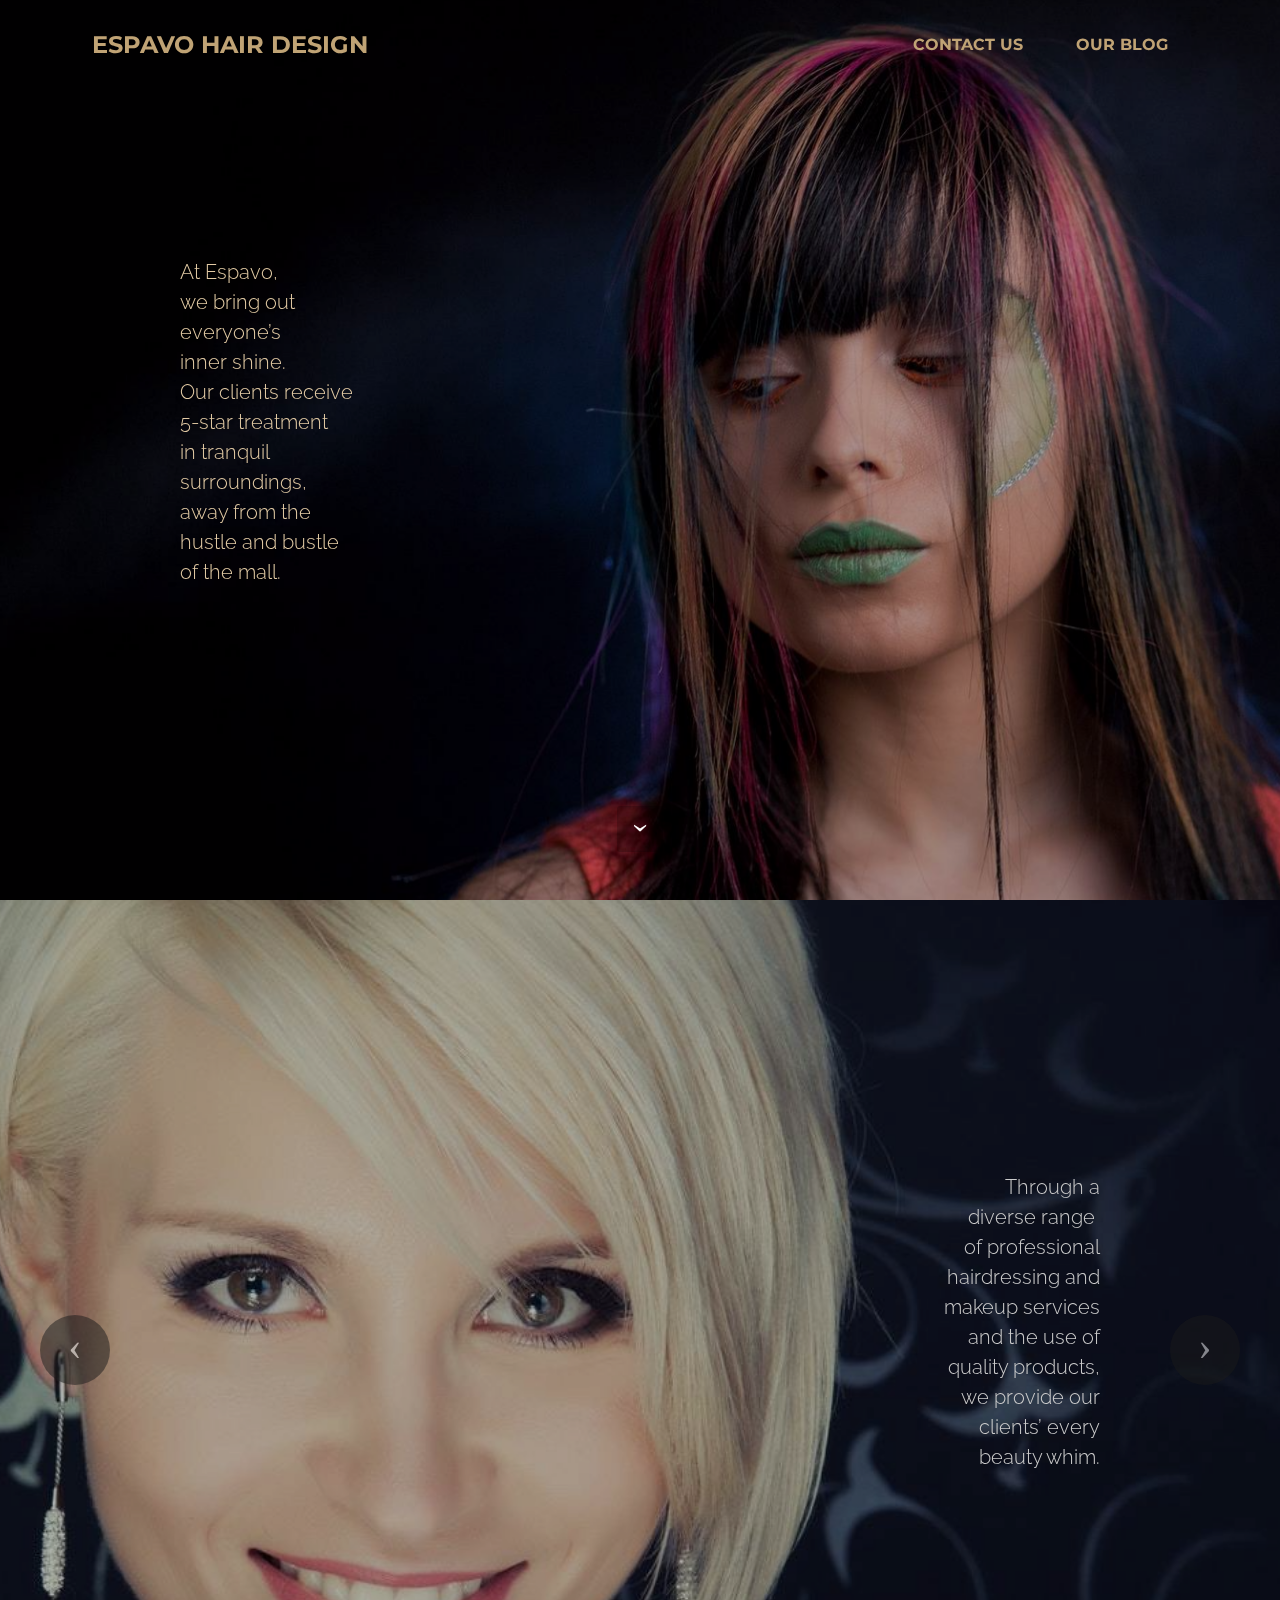
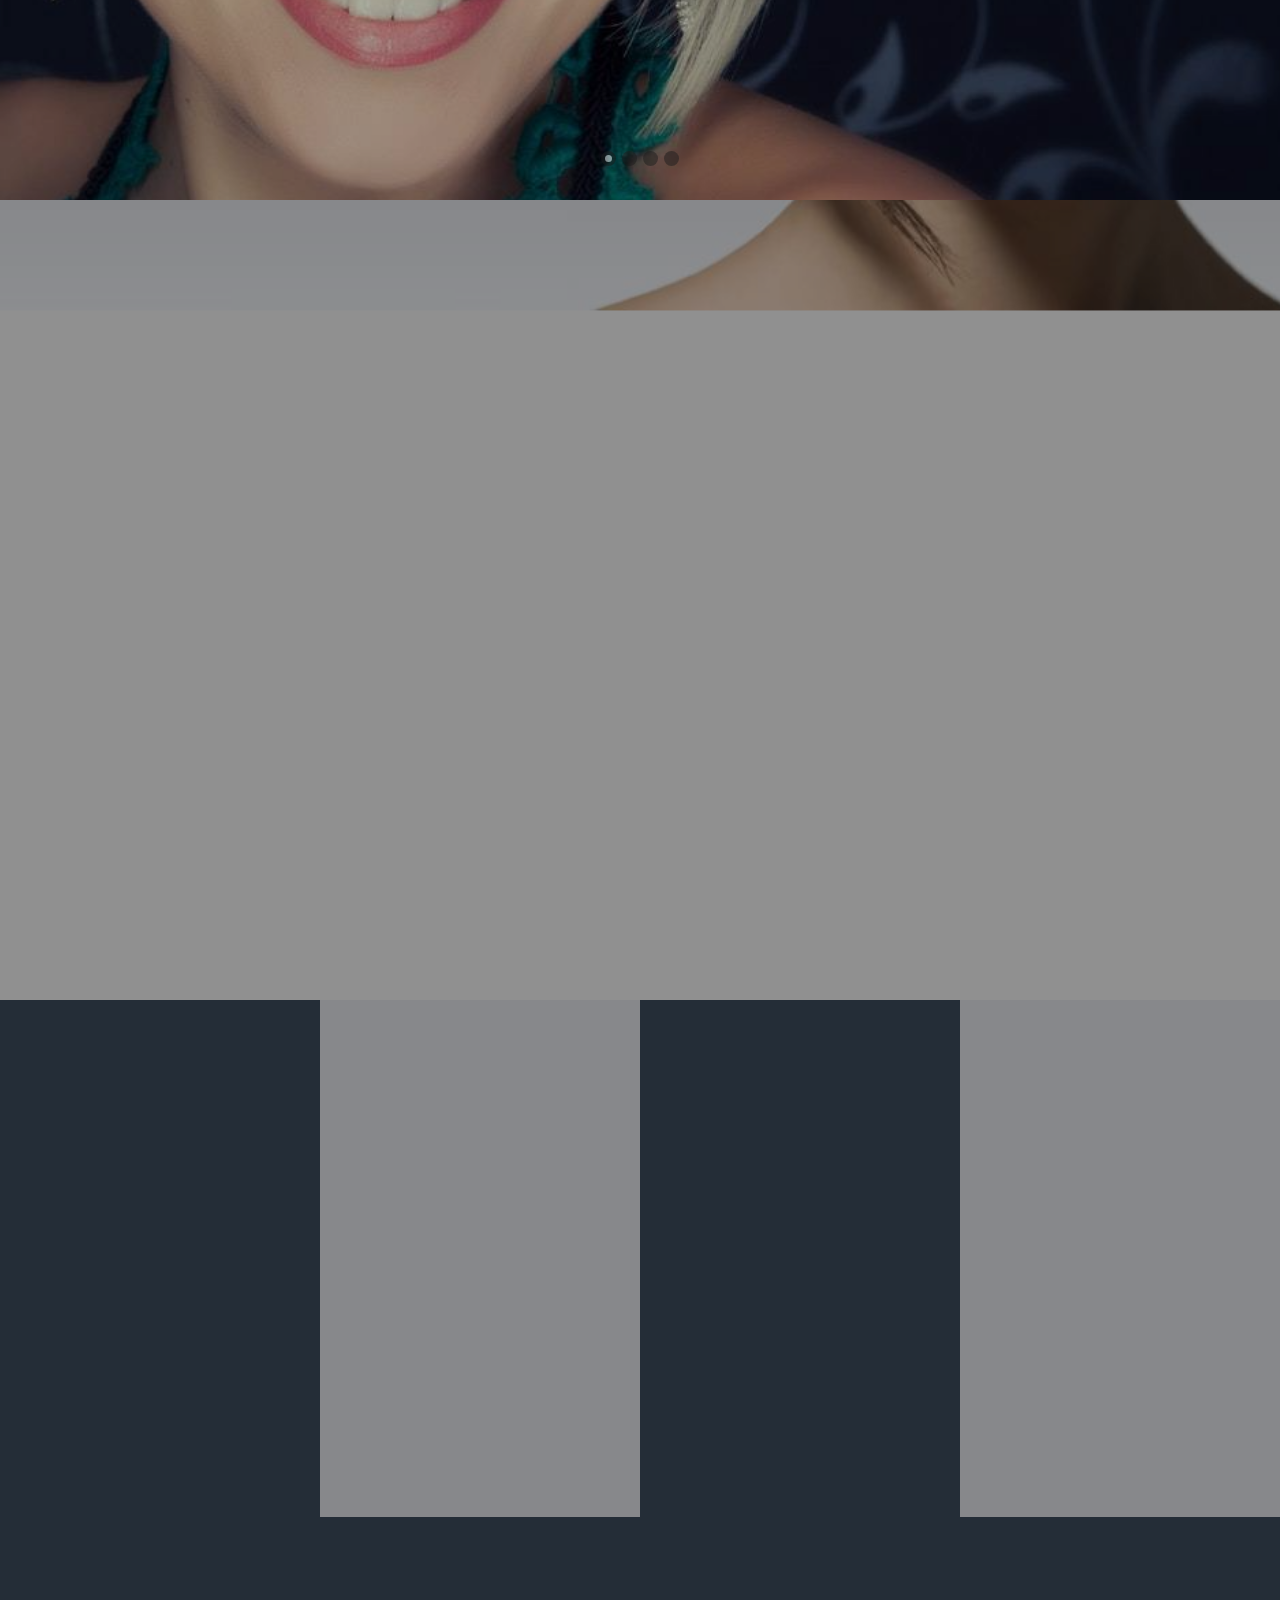
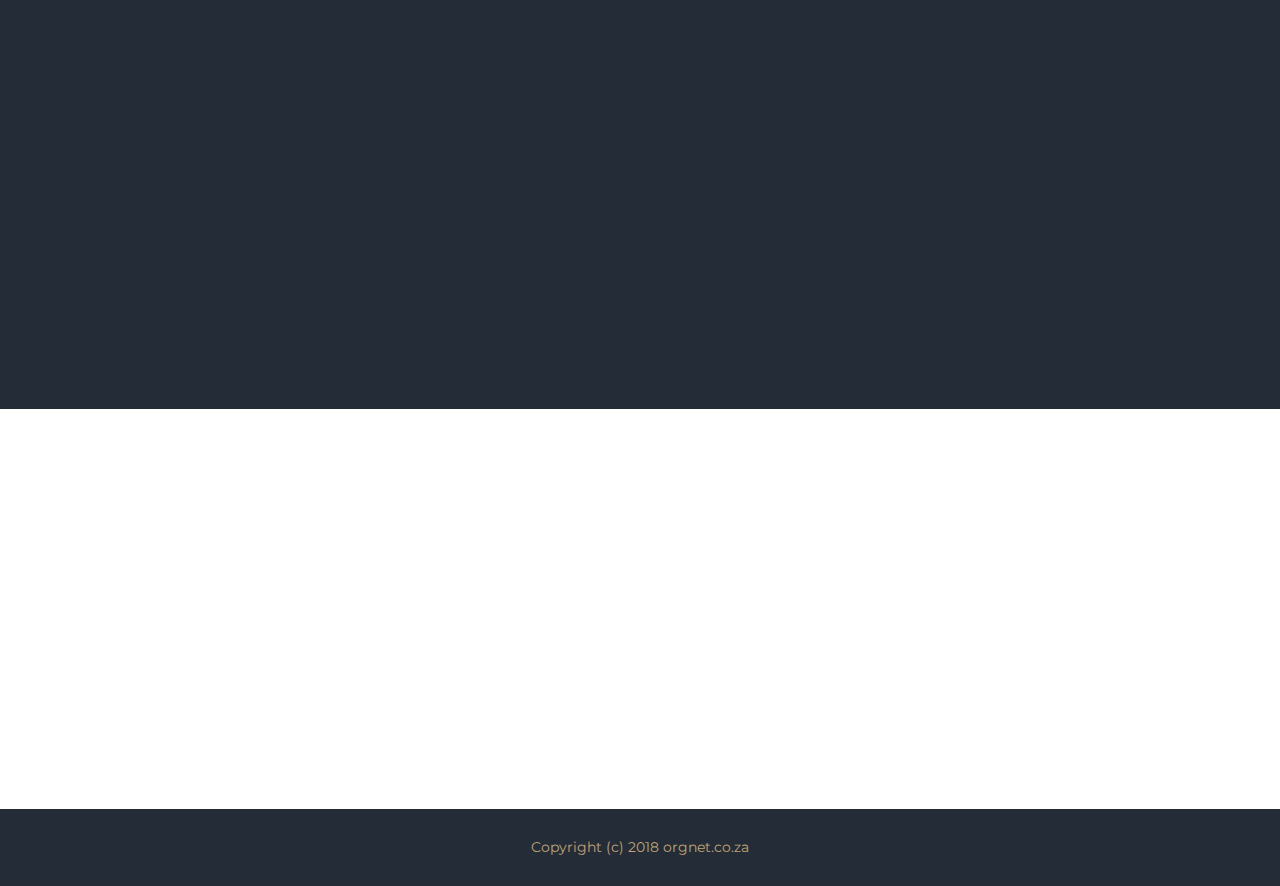
==== commit d6c8c837: "create github pages" ====
--- a/index.html
+++ b/index.html
@@ -47,7 +47,7 @@
                         <div class="hamburger-icon"></div>
                     </button>
 
-                    <ul class="nav-dropdown collapse pull-xs-right nav navbar-nav navbar-toggleable-sm" id="exCollapsingNavbar"><li class="nav-item"><a class="nav-link link" href="index.html#features7-d">CONTACT US</a></li><li class="nav-item"><a class="nav-link link" href="index.html#features7-d">OUR BLOG</a></li></ul>
+                    <ul class="nav-dropdown collapse pull-xs-right nav navbar-nav navbar-toggleable-sm" id="exCollapsingNavbar"><li class="nav-item"><a class="nav-link link" href="index.html#features7-d">CONTACT US</a></li><li class="nav-item"><a class="nav-link link" href="page1.html">OUR BLOG</a></li></ul>
                     <button hidden="" class="navbar-toggler navbar-close" type="button" data-toggle="collapse" data-target="#exCollapsingNavbar">
                         <div class="close-icon"></div>
                     </button>
@@ -60,7 +60,7 @@
 
 </section>
 
-<section class="engine"><a href="https://mobirise.ws/h">make free website</a></section><section class="mbr-section mbr-section-hero mbr-section-full mbr-section-with-arrow mbr-parallax-background mbr-after-navbar" id="header1-2" data-rv-view="177" style="background-image: url(assets/images/color-2867144-1924-1920x1280.jpg);">
+<section class="engine"><a href="https://mobirise.ws">Mobirise</a></section><section class="mbr-section mbr-section-hero mbr-section-full mbr-section-with-arrow mbr-parallax-background mbr-after-navbar" id="header1-2" data-rv-view="177" style="background-image: url(assets/images/color-2867144-1924-1920x1280.jpg);">
 
     <div class="mbr-overlay" style="opacity: 0.3; background-color: rgb(0, 0, 0);"></div>
 
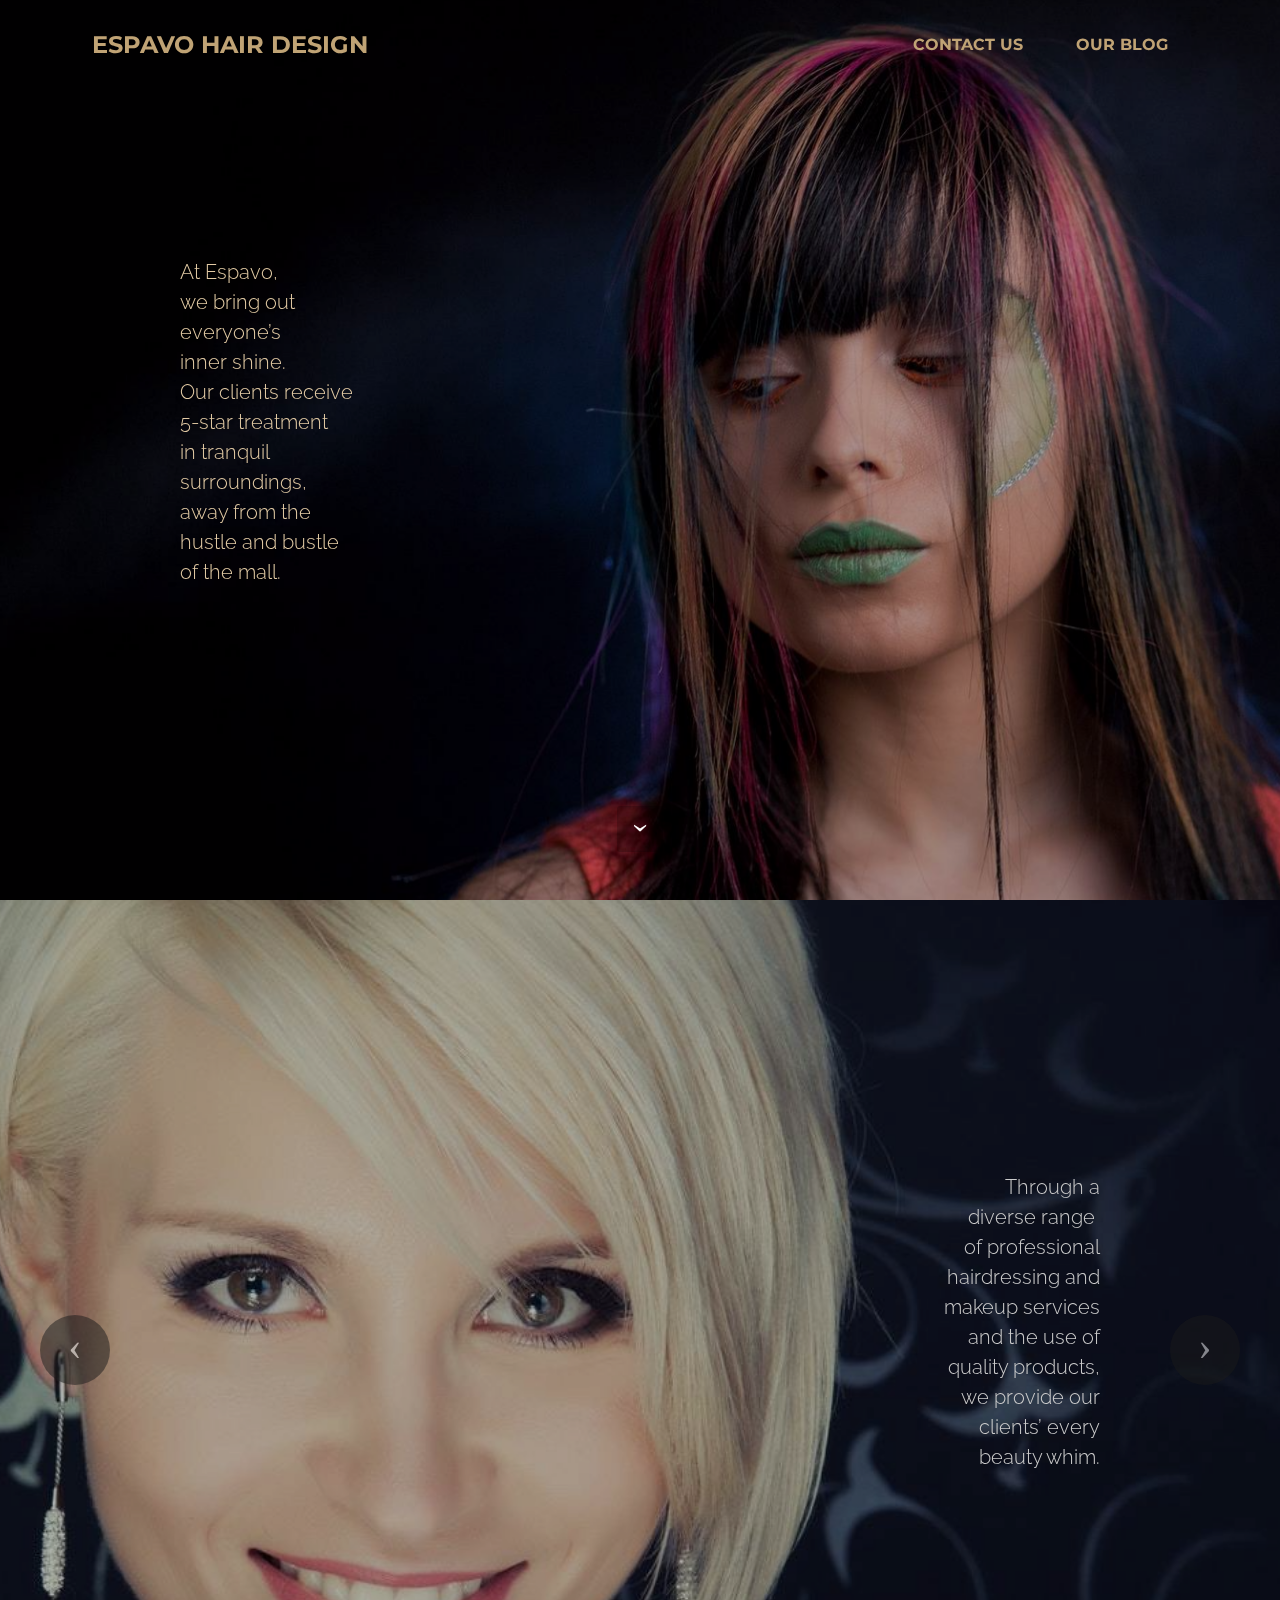
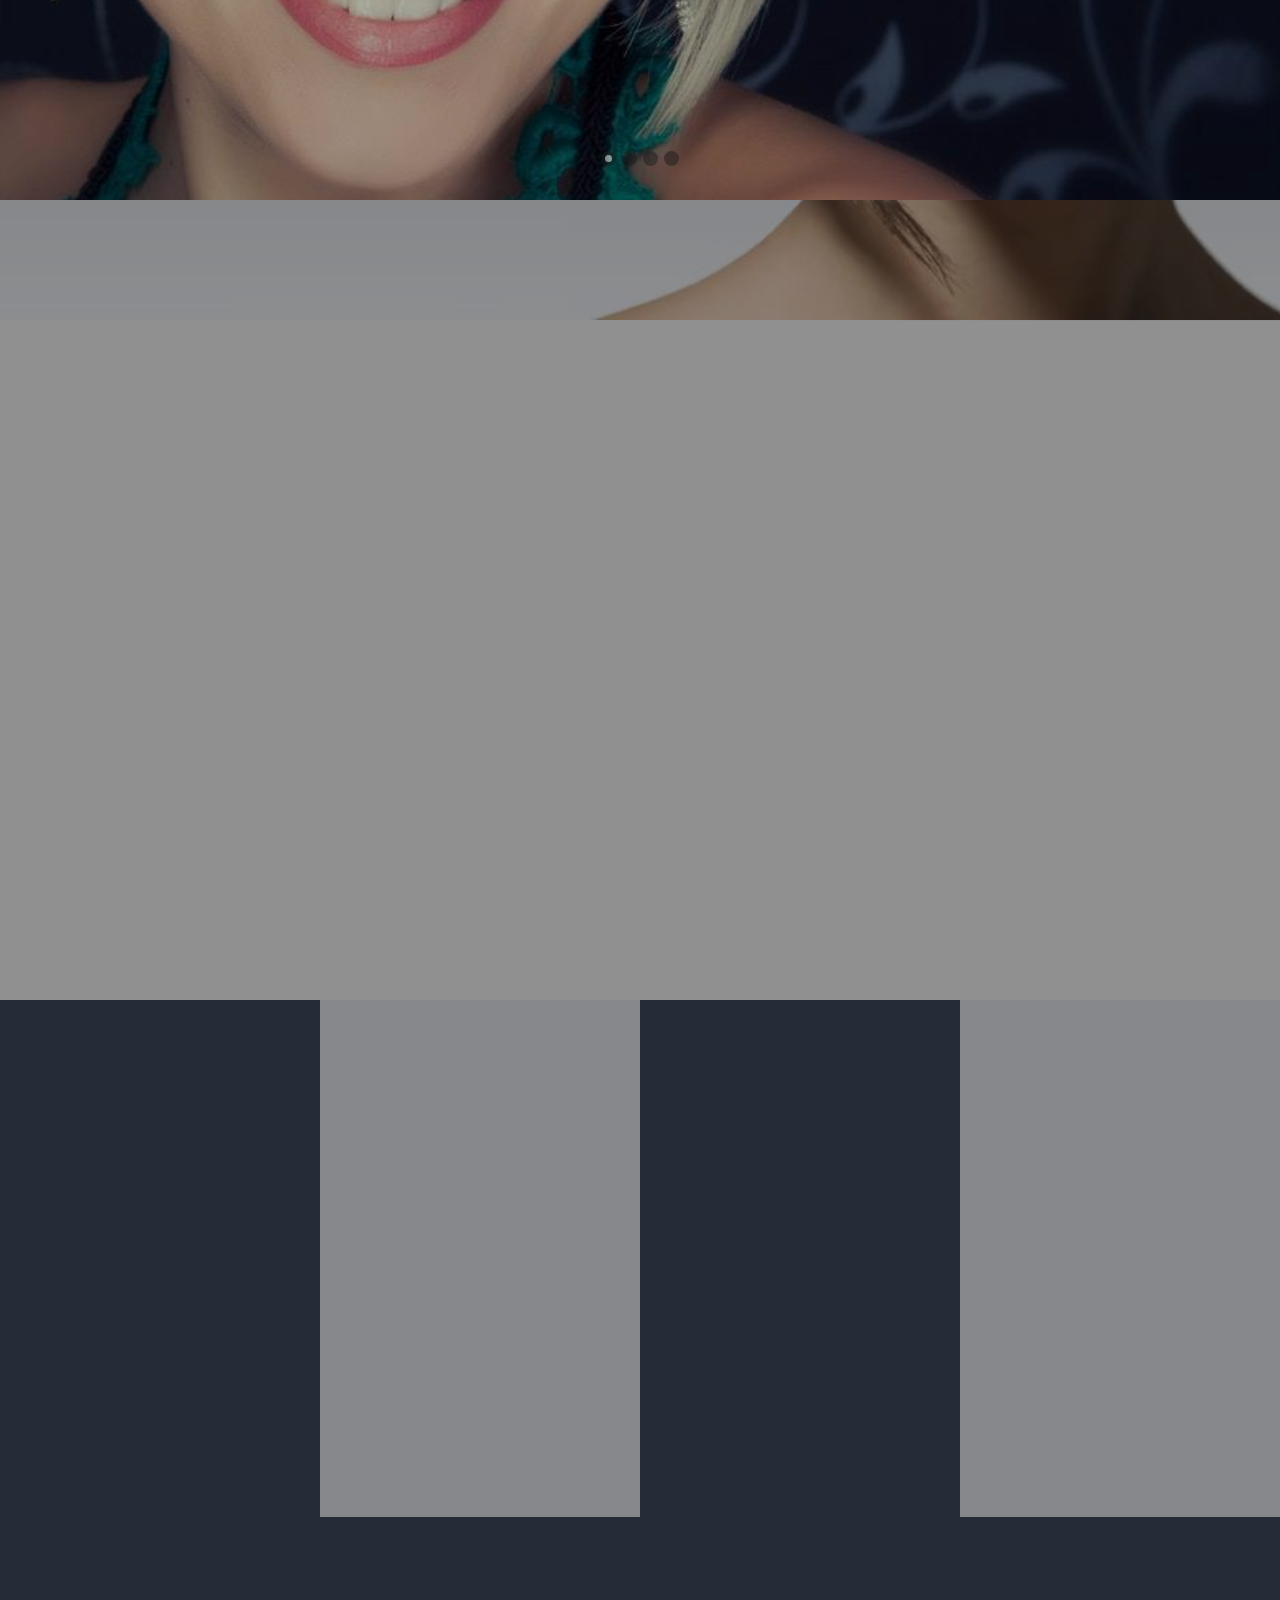
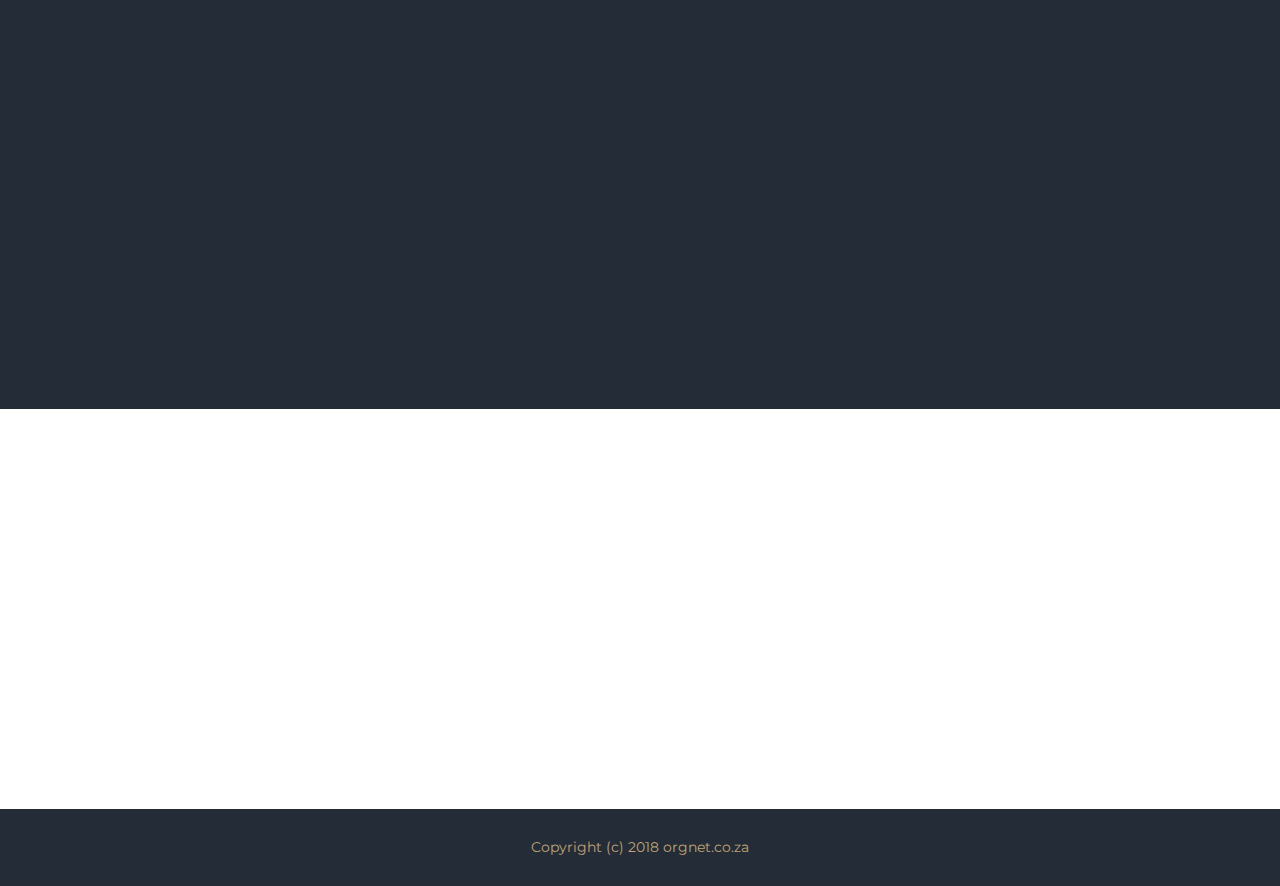
==== commit a97d4f6b: "create github pages" ====
--- a/index.html
+++ b/index.html
@@ -406,9 +406,11 @@
   <script src="assets/theme/js/script.js"></script>
   
   <!-- Calendly badge widget begin -->
+<!-- 
 <link href="https://assets.calendly.com/assets/external/widget.css" rel="stylesheet">
 <script src="https://assets.calendly.com/assets/external/widget.js" type="text/javascript"></script>
 <script type="text/javascript">Calendly.initBadgeWidget({url: 'https://calendly.com/espavo_01', text: 'BOOK ONLINE', color: '#ffffff', });</script>
+-->
 <!-- Calendly badge widget end -->
   <input name="animation" type="hidden">
    <div id="scrollToTop" class="scrollToTop mbr-arrow-up"><a style="text-align: center;"><i class="mbr-arrow-up-icon"></i></a></div>
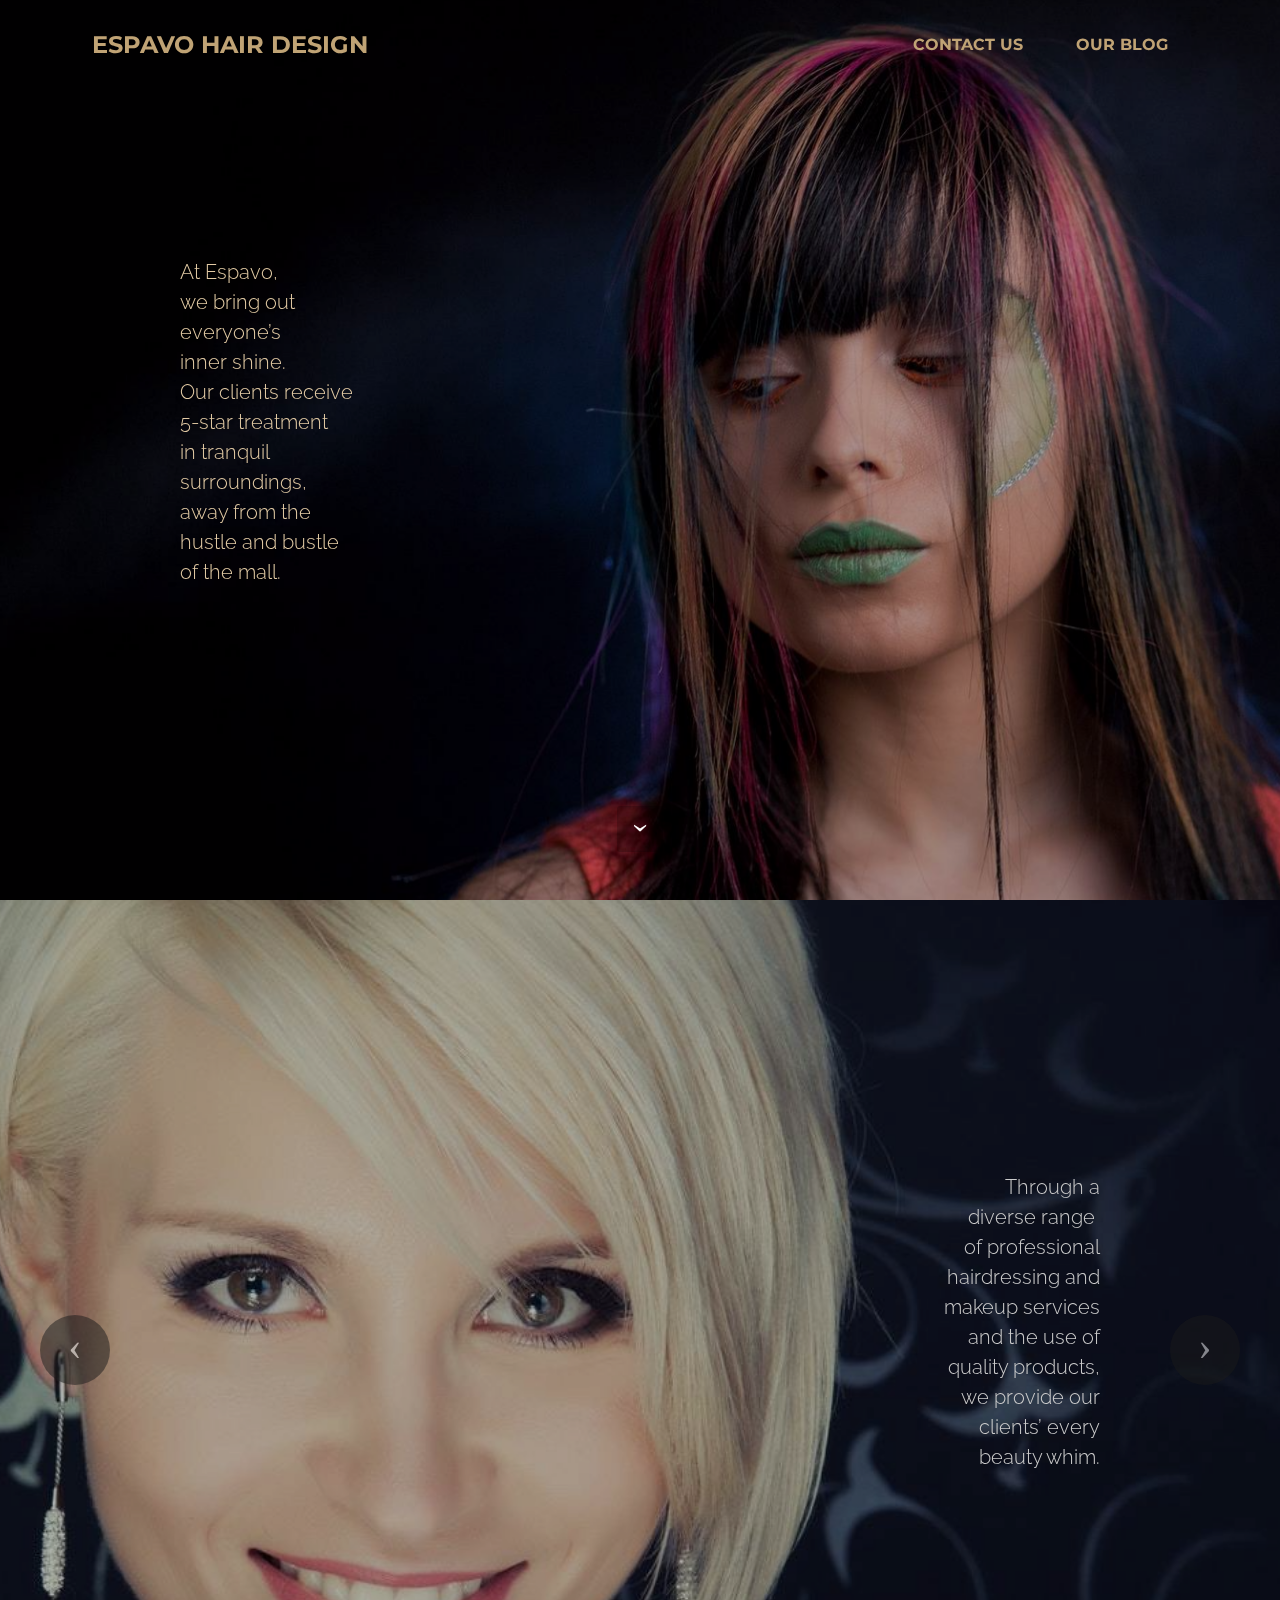
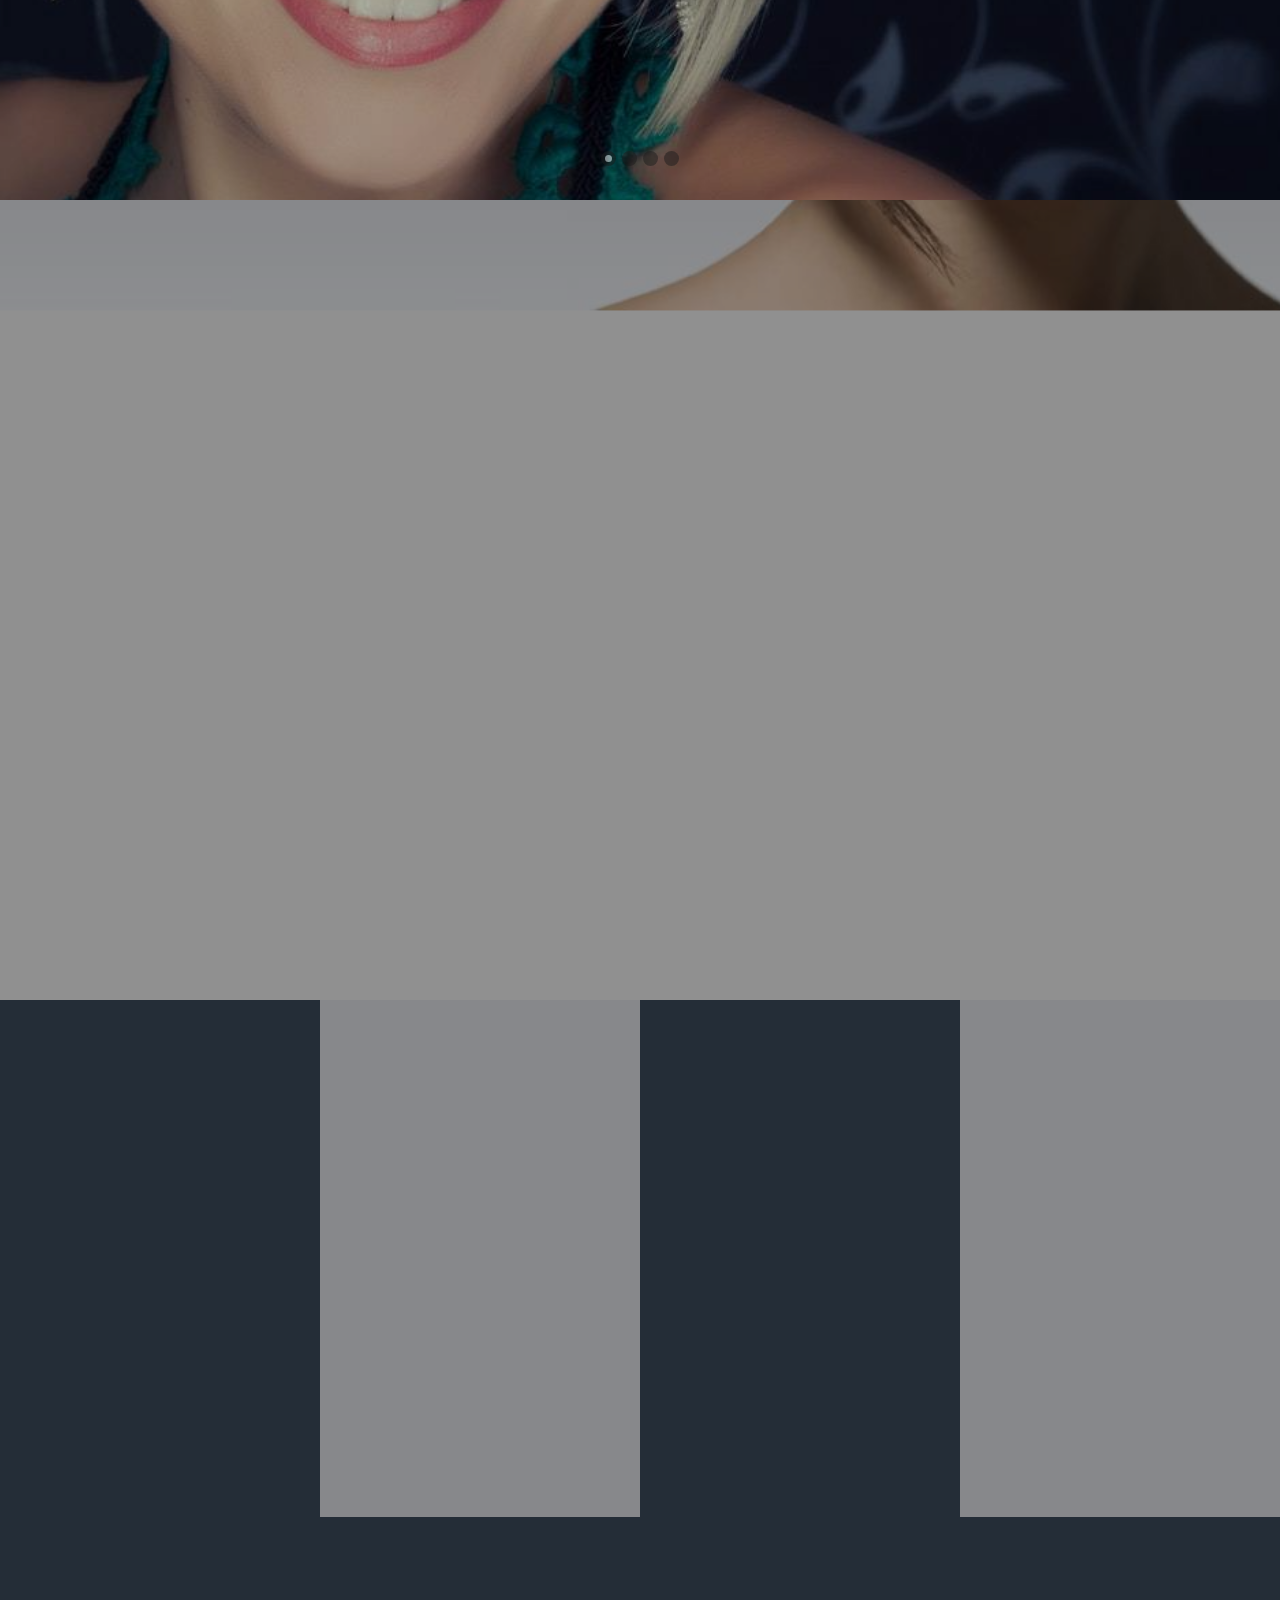
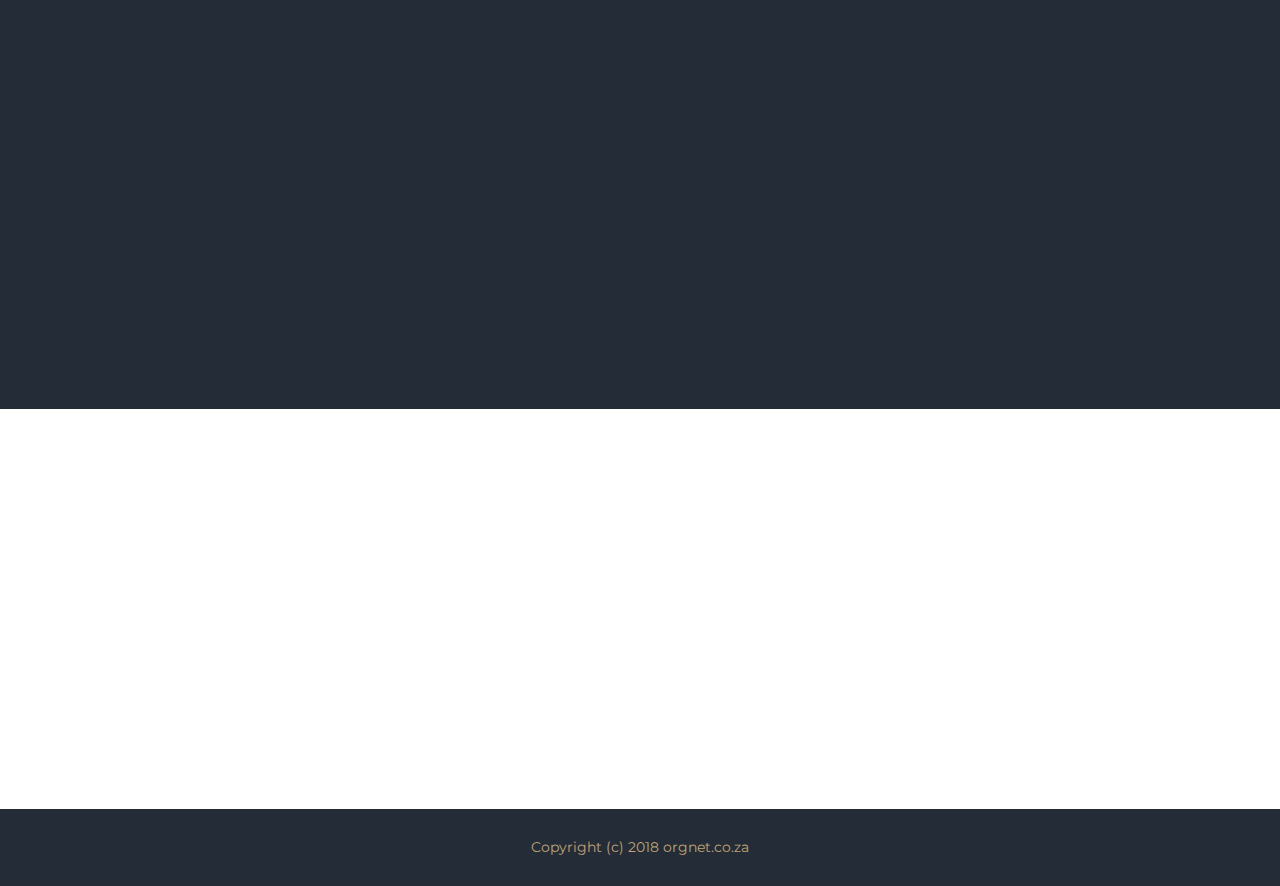
==== commit b93f6c75: "create github pages" ====
--- a/index.html
+++ b/index.html
@@ -60,7 +60,7 @@
 
 </section>
 
-<section class="engine"><a href="https://mobirise.ws">Mobirise</a></section><section class="mbr-section mbr-section-hero mbr-section-full mbr-section-with-arrow mbr-parallax-background mbr-after-navbar" id="header1-2" data-rv-view="177" style="background-image: url(assets/images/color-2867144-1924-1920x1280.jpg);">
+<section class="engine"><a href="https://mobirise.ws/d">best website software</a></section><section class="mbr-section mbr-section-hero mbr-section-full mbr-section-with-arrow mbr-parallax-background mbr-after-navbar" id="header1-2" data-rv-view="177" style="background-image: url(assets/images/color-2867144-1924-1920x1280.jpg);">
 
     <div class="mbr-overlay" style="opacity: 0.3; background-color: rgb(0, 0, 0);"></div>
 
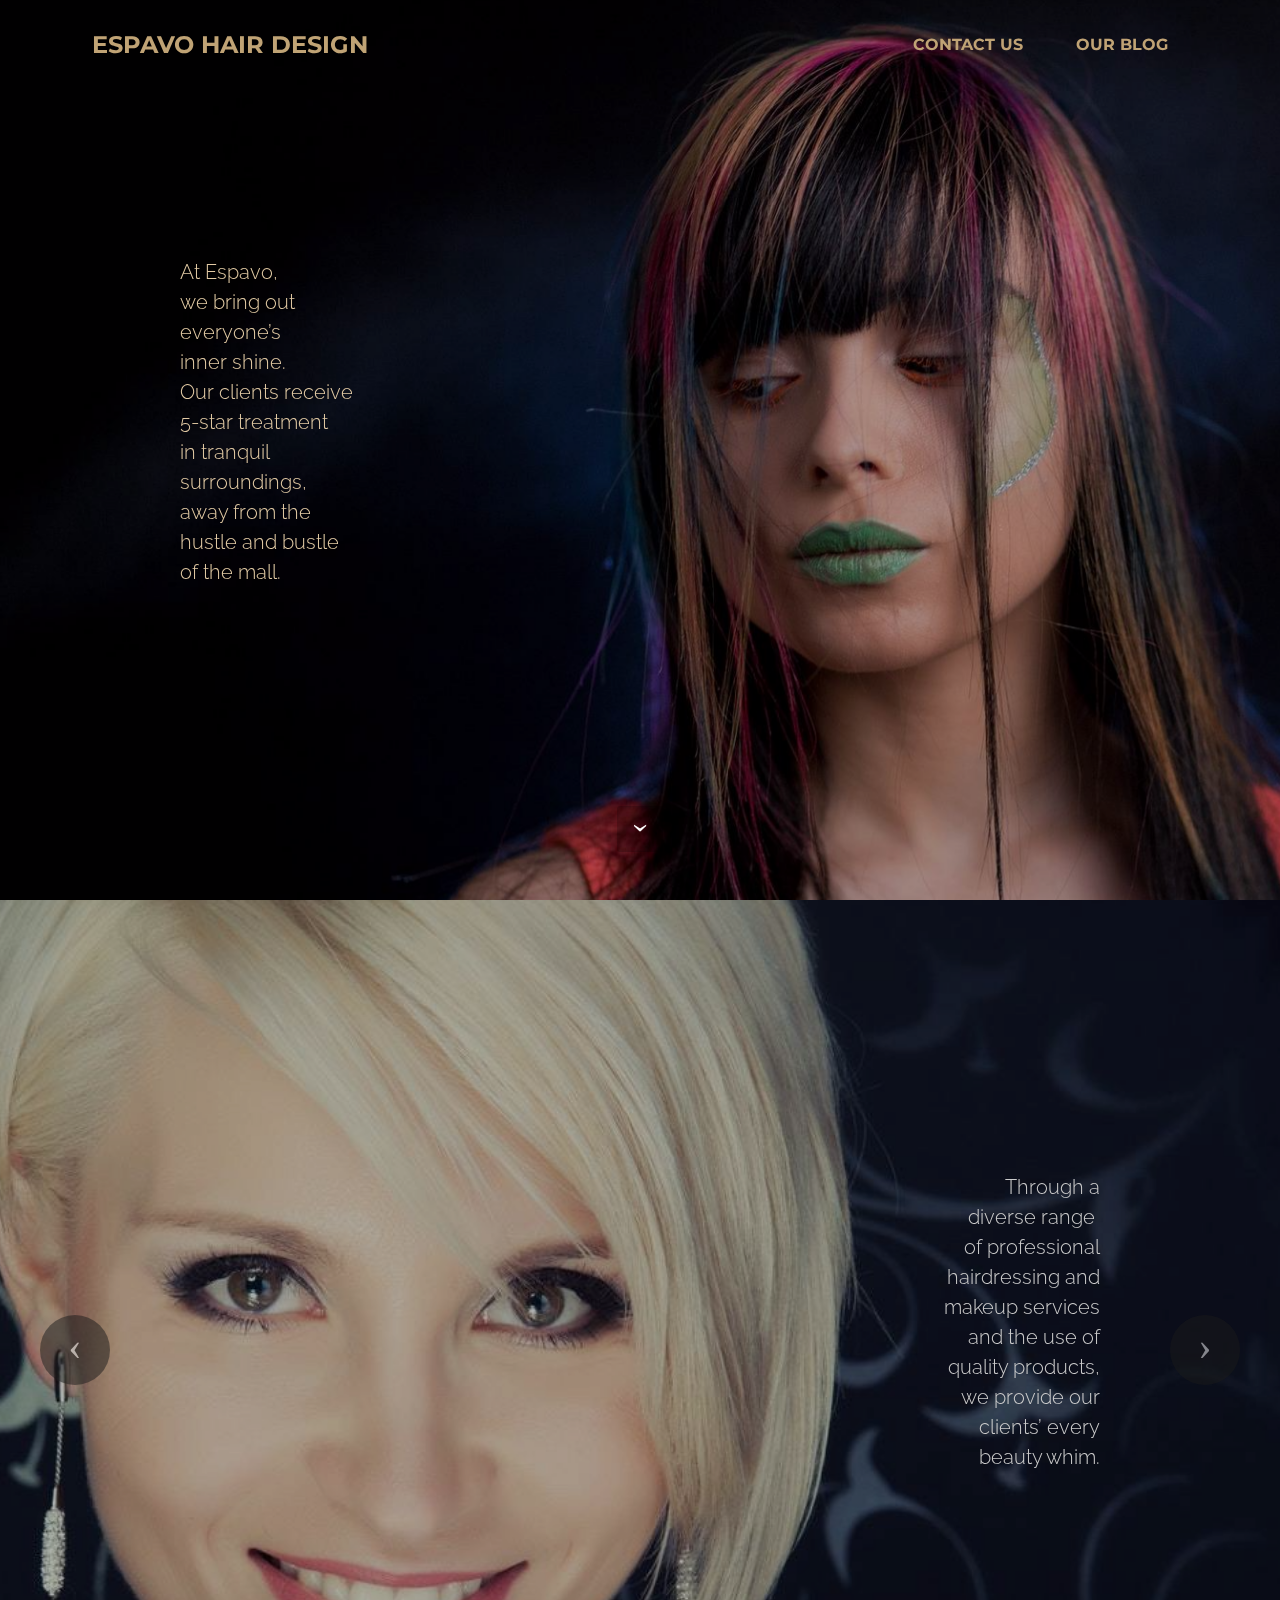
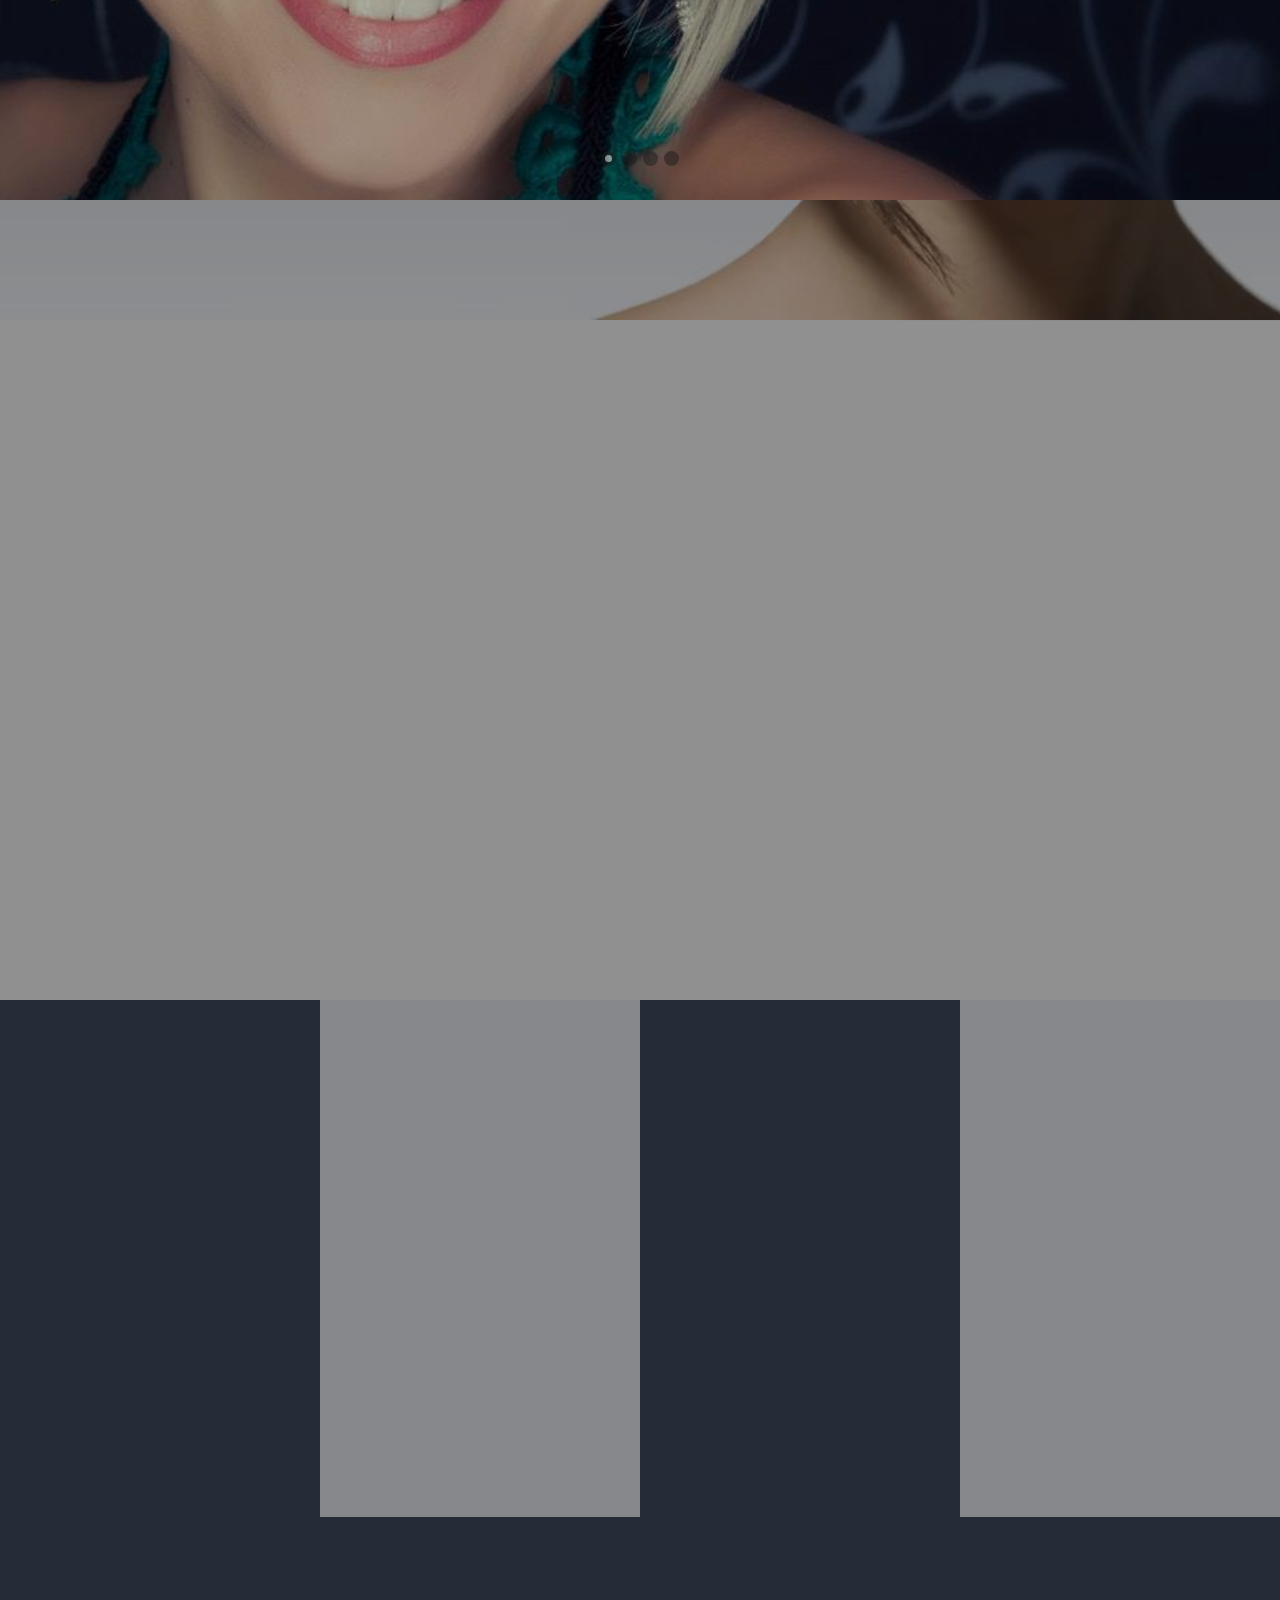
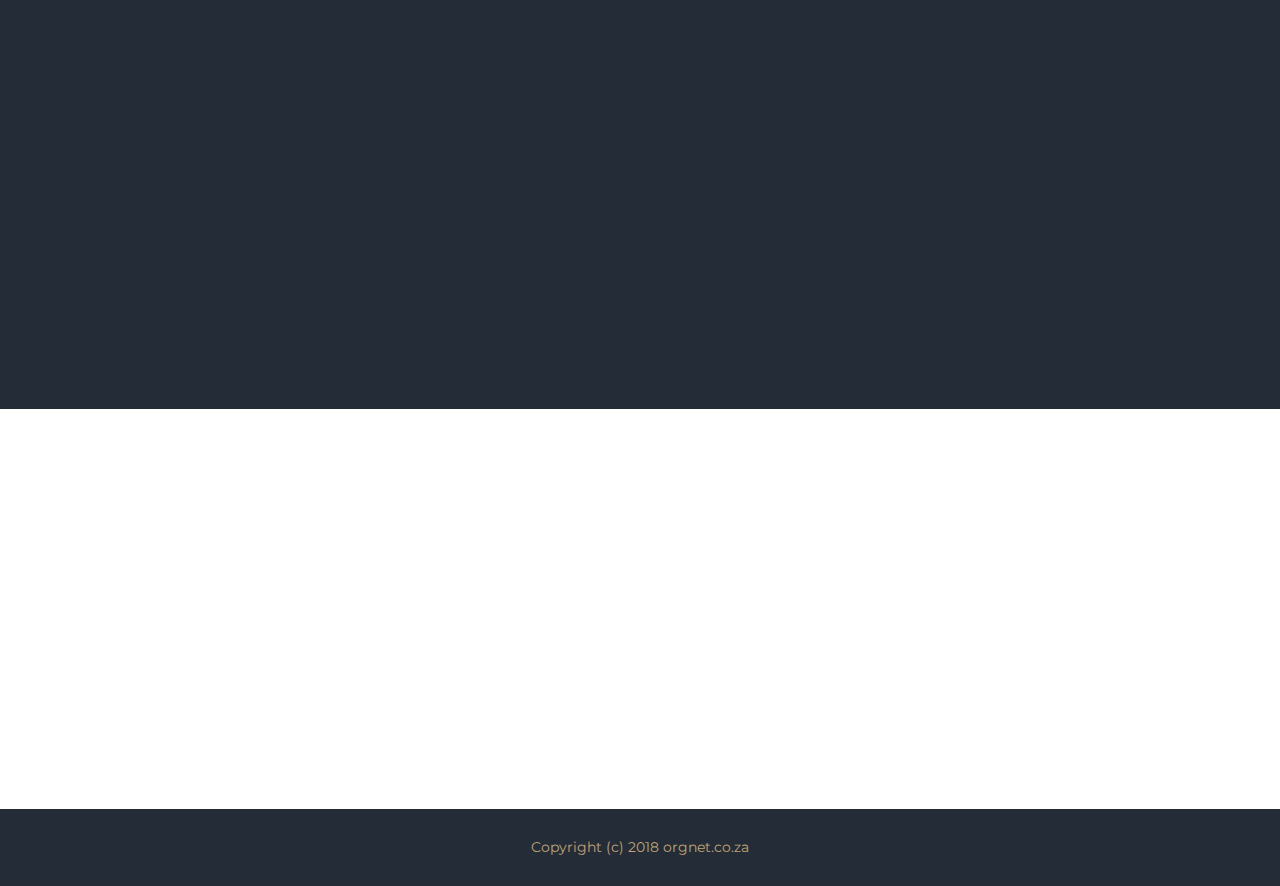
==== commit 3394e859: "create github pages" ====
--- a/index.html
+++ b/index.html
@@ -60,7 +60,7 @@
 
 </section>
 
-<section class="engine"><a href="https://mobirise.ws/d">best website software</a></section><section class="mbr-section mbr-section-hero mbr-section-full mbr-section-with-arrow mbr-parallax-background mbr-after-navbar" id="header1-2" data-rv-view="177" style="background-image: url(assets/images/color-2867144-1924-1920x1280.jpg);">
+<section class="engine"><a href="https://mobirise.ws/n">best website builder app</a></section><section class="mbr-section mbr-section-hero mbr-section-full mbr-section-with-arrow mbr-parallax-background mbr-after-navbar" id="header1-2" data-rv-view="177" style="background-image: url(assets/images/color-2867144-1924-1920x1280.jpg);">
 
     <div class="mbr-overlay" style="opacity: 0.3; background-color: rgb(0, 0, 0);"></div>
 
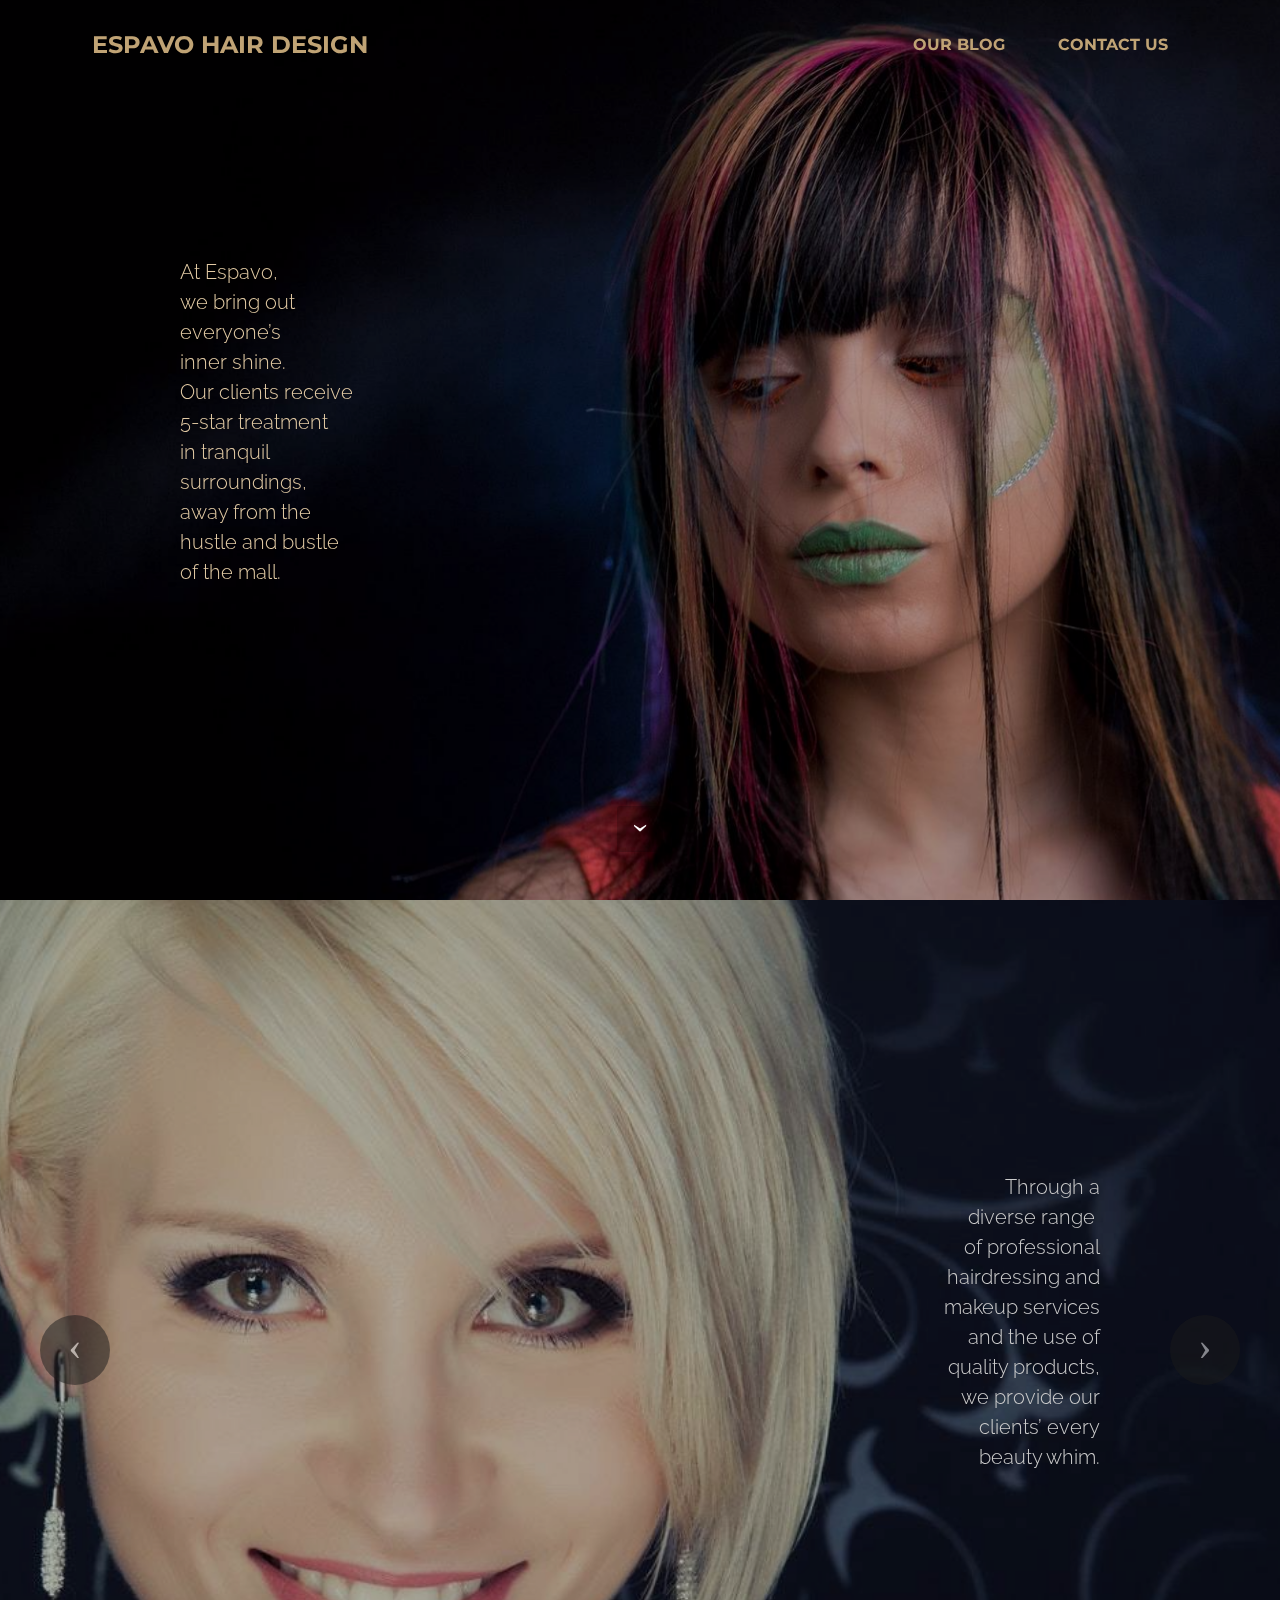
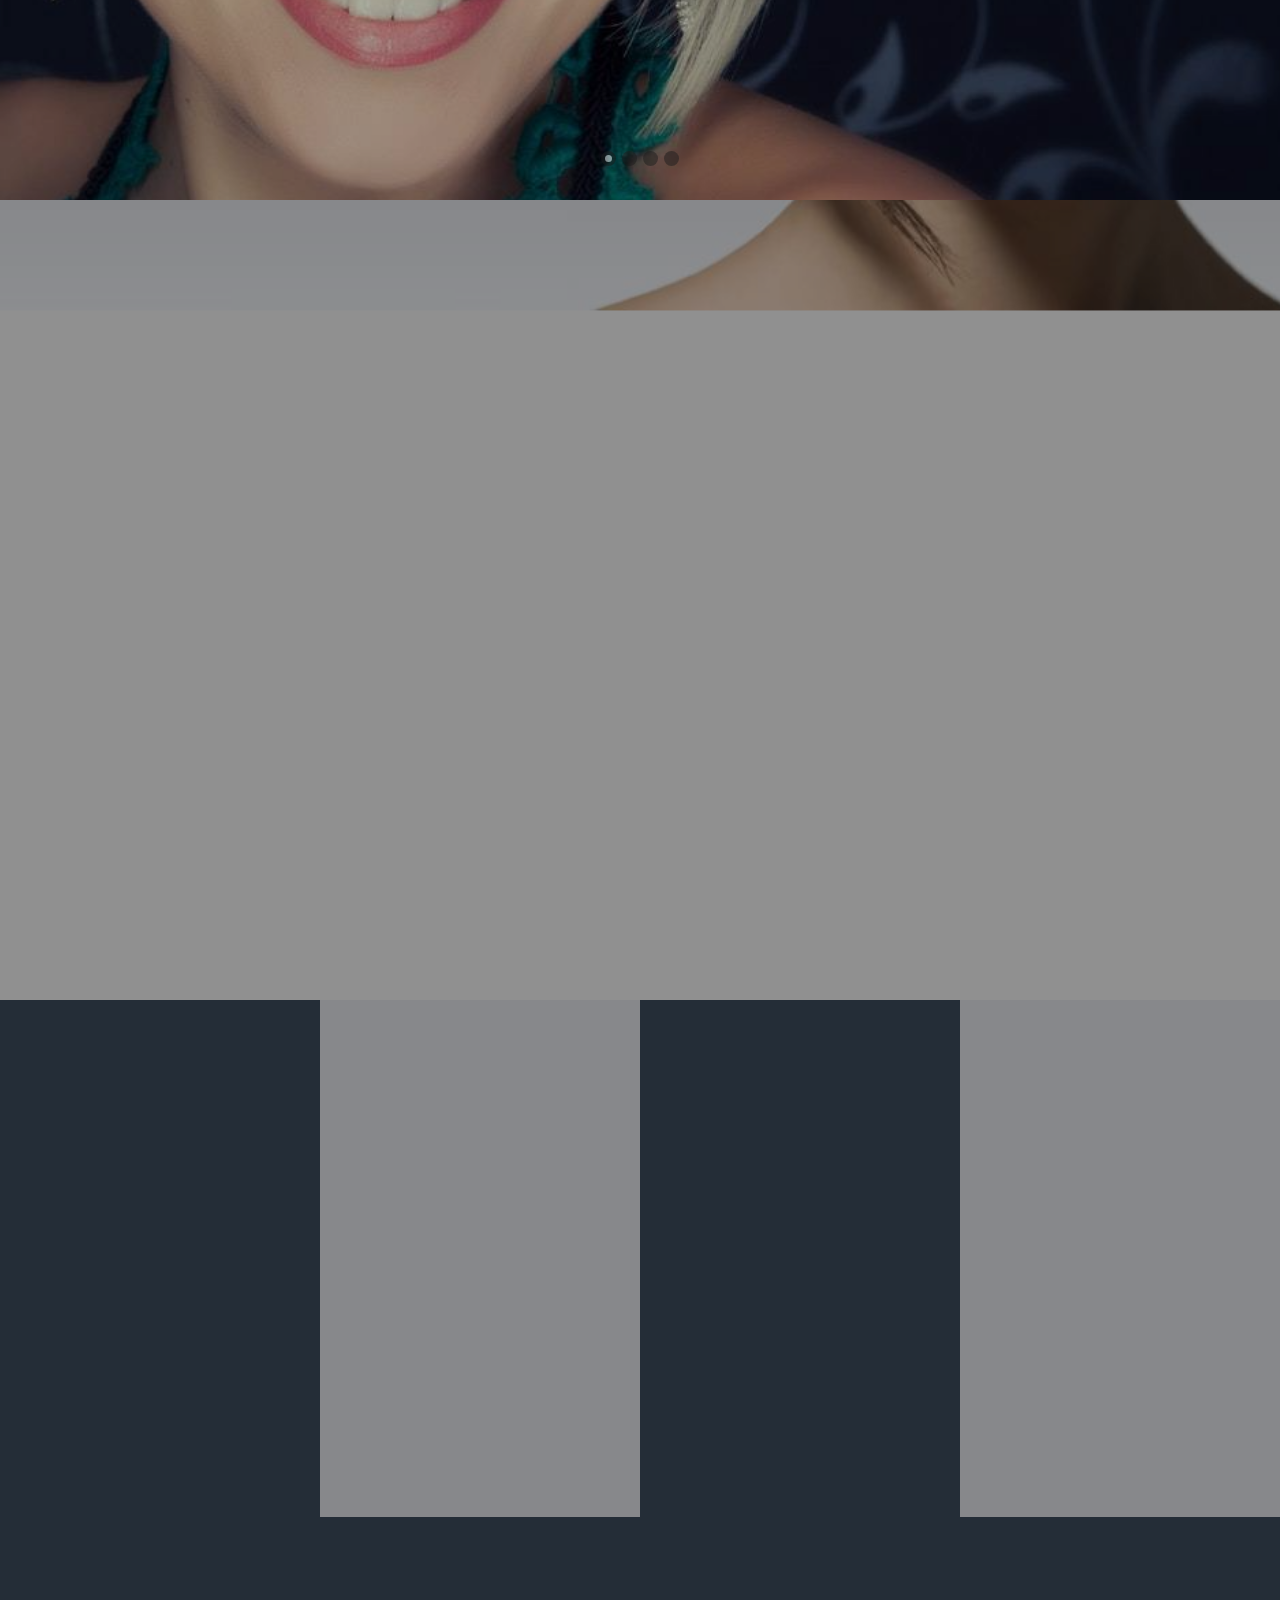
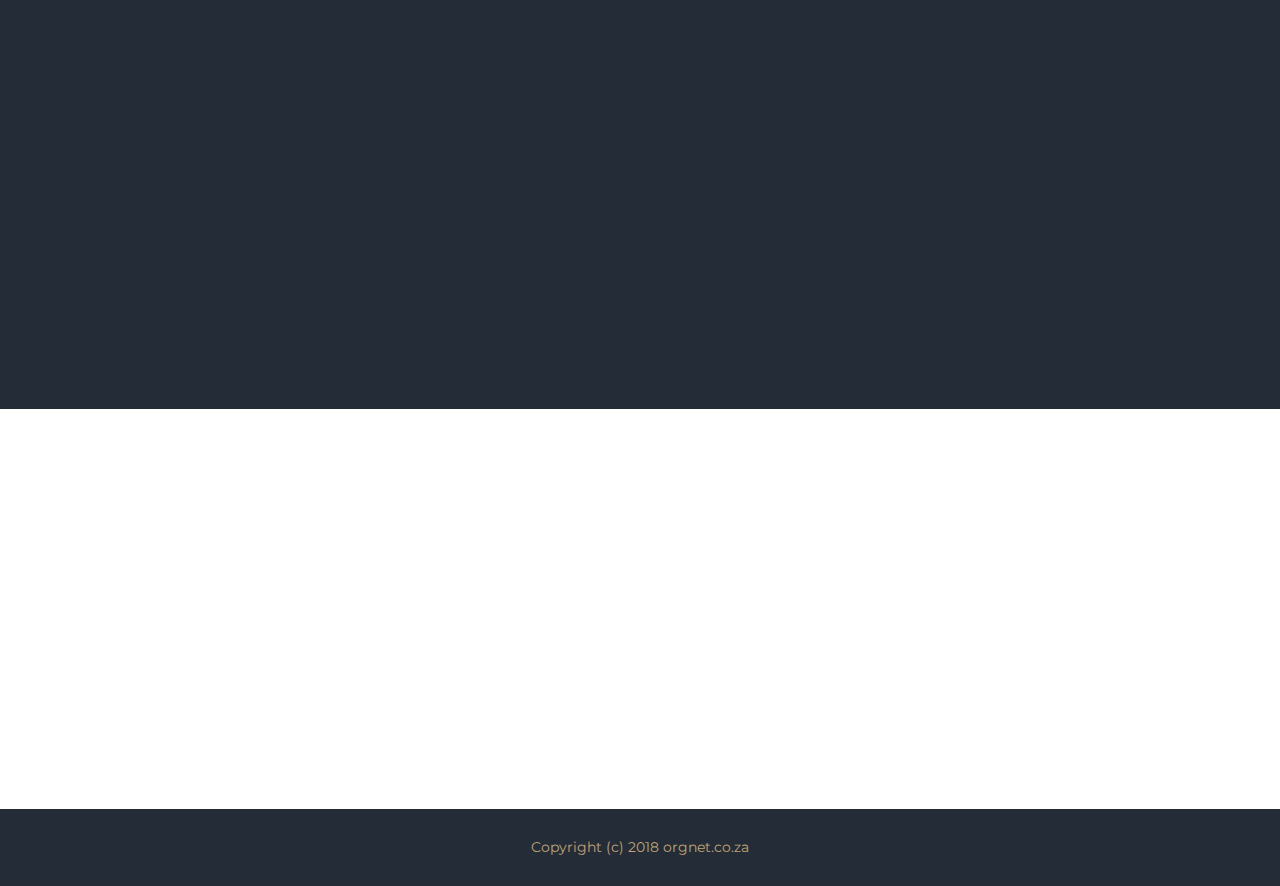
==== commit 984f8c8d: "create github pages" ====
--- a/index.html
+++ b/index.html
@@ -37,7 +37,7 @@
 
                     <div class="navbar-brand">
                         
-                        <a class="navbar-caption text-primary" href="https://mobirise.com">&nbsp;ESPAVO HAIR DESIGN</a>
+                        <a class="navbar-caption text-primary" href="index.html">&nbsp;ESPAVO HAIR DESIGN</a>
                     </div>
 
                 </div>
@@ -47,7 +47,7 @@
                         <div class="hamburger-icon"></div>
                     </button>
 
-                    <ul class="nav-dropdown collapse pull-xs-right nav navbar-nav navbar-toggleable-sm" id="exCollapsingNavbar"><li class="nav-item"><a class="nav-link link" href="index.html#features7-d">CONTACT US</a></li><li class="nav-item"><a class="nav-link link" href="page1.html">OUR BLOG</a></li></ul>
+                    <ul class="nav-dropdown collapse pull-xs-right nav navbar-nav navbar-toggleable-sm" id="exCollapsingNavbar"><li class="nav-item"><a class="nav-link link" href="page1.html">OUR BLOG</a></li><li class="nav-item"><a class="nav-link link" href="index.html#features7-d">CONTACT US</a></li></ul>
                     <button hidden="" class="navbar-toggler navbar-close" type="button" data-toggle="collapse" data-target="#exCollapsingNavbar">
                         <div class="close-icon"></div>
                     </button>
@@ -60,7 +60,7 @@
 
 </section>
 
-<section class="engine"><a href="https://mobirise.ws/n">best website builder app</a></section><section class="mbr-section mbr-section-hero mbr-section-full mbr-section-with-arrow mbr-parallax-background mbr-after-navbar" id="header1-2" data-rv-view="177" style="background-image: url(assets/images/color-2867144-1924-1920x1280.jpg);">
+<section class="engine"><a href="https://mobirise.ws/d">best free website software</a></section><section class="mbr-section mbr-section-hero mbr-section-full mbr-section-with-arrow mbr-parallax-background mbr-after-navbar" id="header1-2" data-rv-view="177" style="background-image: url(assets/images/color-2867144-1924-1920x1280.jpg);">
 
     <div class="mbr-overlay" style="opacity: 0.3; background-color: rgb(0, 0, 0);"></div>
 
